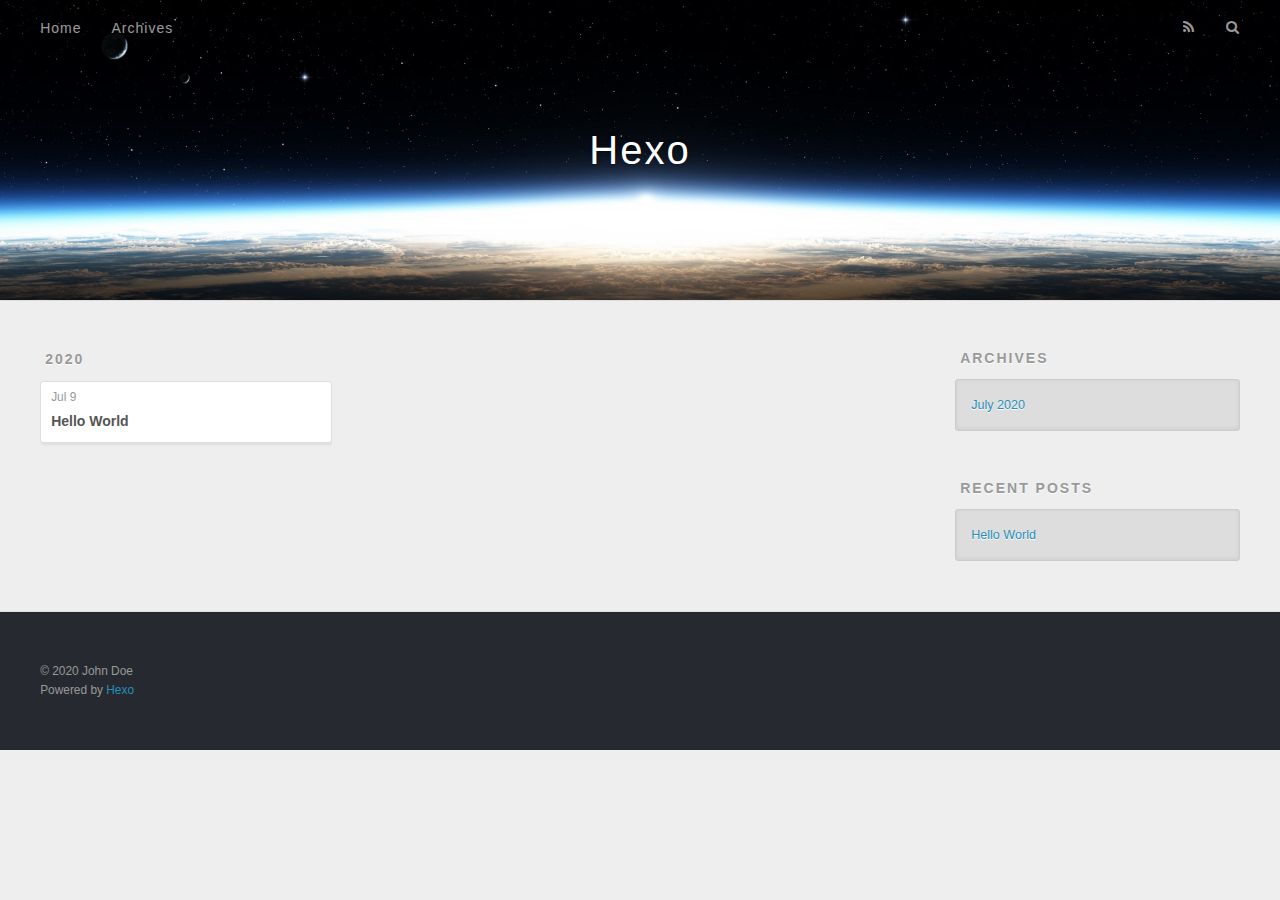
==== archives/index.html @ 703e706d "Site updated: 2020-07-09 16:55:29" ====
<!DOCTYPE html>
<html>
<head>
  <meta charset="utf-8">
  

  
  <title>Archives | Hexo</title>
  <meta name="viewport" content="width=device-width, initial-scale=1, maximum-scale=1">
  <meta property="og:type" content="website">
<meta property="og:title" content="Hexo">
<meta property="og:url" content="http://yoursite.com/archives/index.html">
<meta property="og:site_name" content="Hexo">
<meta property="og:locale" content="en_US">
<meta property="article:author" content="John Doe">
<meta name="twitter:card" content="summary">
  
    <link rel="alternate" href="/atom.xml" title="Hexo" type="application/atom+xml">
  
  
    <link rel="icon" href="/favicon.png">
  
  
    <link href="//fonts.googleapis.com/css?family=Source+Code+Pro" rel="stylesheet" type="text/css">
  
  
<link rel="stylesheet" href="/css/style.css">

<meta name="generator" content="Hexo 4.2.1"></head>

<body>
  <div id="container">
    <div id="wrap">
      <header id="header">
  <div id="banner"></div>
  <div id="header-outer" class="outer">
    <div id="header-title" class="inner">
      <h1 id="logo-wrap">
        <a href="/" id="logo">Hexo</a>
      </h1>
      
    </div>
    <div id="header-inner" class="inner">
      <nav id="main-nav">
        <a id="main-nav-toggle" class="nav-icon"></a>
        
          <a class="main-nav-link" href="/">Home</a>
        
          <a class="main-nav-link" href="/archives">Archives</a>
        
      </nav>
      <nav id="sub-nav">
        
          <a id="nav-rss-link" class="nav-icon" href="/atom.xml" title="RSS Feed"></a>
        
        <a id="nav-search-btn" class="nav-icon" title="Search"></a>
      </nav>
      <div id="search-form-wrap">
        <form action="//google.com/search" method="get" accept-charset="UTF-8" class="search-form"><input type="search" name="q" class="search-form-input" placeholder="Search"><button type="submit" class="search-form-submit">&#xF002;</button><input type="hidden" name="sitesearch" value="http://yoursite.com"></form>
      </div>
    </div>
  </div>
</header>
      <div class="outer">
        <section id="main">
  
  
    
    
      
      
      <section class="archives-wrap">
        <div class="archive-year-wrap">
          <a href="/archives/2020" class="archive-year">2020</a>
        </div>
        <div class="archives">
    
    <article class="archive-article archive-type-post">
  <div class="archive-article-inner">
    <header class="archive-article-header">
      <a href="/2020/07/09/hello-world/" class="archive-article-date">
  <time datetime="2020-07-09T08:43:34.994Z" itemprop="datePublished">Jul 9</time>
</a>
      
  
    <h1 itemprop="name">
      <a class="archive-article-title" href="/2020/07/09/hello-world/">Hello World</a>
    </h1>
  

    </header>
  </div>
</article>
  
  
    </div></section>
  


</section>
        
          <aside id="sidebar">
  
    

  
    

  
    
  
    
  <div class="widget-wrap">
    <h3 class="widget-title">Archives</h3>
    <div class="widget">
      <ul class="archive-list"><li class="archive-list-item"><a class="archive-list-link" href="/archives/2020/07/">July 2020</a></li></ul>
    </div>
  </div>


  
    
  <div class="widget-wrap">
    <h3 class="widget-title">Recent Posts</h3>
    <div class="widget">
      <ul>
        
          <li>
            <a href="/2020/07/09/hello-world/">Hello World</a>
          </li>
        
      </ul>
    </div>
  </div>

  
</aside>
        
      </div>
      <footer id="footer">
  
  <div class="outer">
    <div id="footer-info" class="inner">
      &copy; 2020 John Doe<br>
      Powered by <a href="http://hexo.io/" target="_blank">Hexo</a>
    </div>
  </div>
</footer>
    </div>
    <nav id="mobile-nav">
  
    <a href="/" class="mobile-nav-link">Home</a>
  
    <a href="/archives" class="mobile-nav-link">Archives</a>
  
</nav>
    

<script src="//ajax.googleapis.com/ajax/libs/jquery/2.0.3/jquery.min.js"></script>


  
<link rel="stylesheet" href="/fancybox/jquery.fancybox.css">

  
<script src="/fancybox/jquery.fancybox.pack.js"></script>




<script src="/js/script.js"></script>




  </div>
</body>
</html>
---- css/style.css ----
body {
  width: 100%;
}
body:before,
body:after {
  content: "";
  display: table;
}
body:after {
  clear: both;
}
html,
body,
div,
span,
applet,
object,
iframe,
h1,
h2,
h3,
h4,
h5,
h6,
p,
blockquote,
pre,
a,
abbr,
acronym,
address,
big,
cite,
code,
del,
dfn,
em,
img,
ins,
kbd,
q,
s,
samp,
small,
strike,
strong,
sub,
sup,
tt,
var,
dl,
dt,
dd,
ol,
ul,
li,
fieldset,
form,
label,
legend,
table,
caption,
tbody,
tfoot,
thead,
tr,
th,
td {
  margin: 0;
  padding: 0;
  border: 0;
  outline: 0;
  font-weight: inherit;
  font-style: inherit;
  font-family: inherit;
  font-size: 100%;
  vertical-align: baseline;
}
body {
  line-height: 1;
  color: #000;
  background: #fff;
}
ol,
ul {
  list-style: none;
}
table {
  border-collapse: separate;
  border-spacing: 0;
  vertical-align: middle;
}
caption,
th,
td {
  text-align: left;
  font-weight: normal;
  vertical-align: middle;
}
a img {
  border: none;
}
input,
button {
  margin: 0;
  padding: 0;
}
input::-moz-focus-inner,
button::-moz-focus-inner {
  border: 0;
  padding: 0;
}
@font-face {
  font-family: FontAwesome;
  font-style: normal;
  font-weight: normal;
  src: url("fonts/fontawesome-webfont.eot?v=#4.0.3");
  src: url("fonts/fontawesome-webfont.eot?#iefix&v=#4.0.3") format("embedded-opentype"), url("fonts/fontawesome-webfont.woff?v=#4.0.3") format("woff"), url("fonts/fontawesome-webfont.ttf?v=#4.0.3") format("truetype"), url("fonts/fontawesome-webfont.svg#fontawesomeregular?v=#4.0.3") format("svg");
}
html,
body,
#container {
  height: 100%;
}
body {
  background: #eee;
  font: 14px -apple-system, BlinkMacSystemFont, "Segoe UI", "Roboto", "Oxygen", "Ubuntu", "Cantarell", "Fira Sans", "Droid Sans", "Helvetica Neue", sans-serif;
  -webkit-text-size-adjust: 100%;
}
.outer {
  max-width: 1220px;
  margin: 0 auto;
  padding: 0 20px;
}
.outer:before,
.outer:after {
  content: "";
  display: table;
}
.outer:after {
  clear: both;
}
.inner {
  display: inline;
  float: left;
  width: 98.33333333333333%;
  margin: 0 0.833333333333333%;
}
.left,
.alignleft {
  float: left;
}
.right,
.alignright {
  float: right;
}
.clear {
  clear: both;
}
#container {
  position: relative;
}
.mobile-nav-on {
  overflow: hidden;
}
#wrap {
  height: 100%;
  width: 100%;
  position: absolute;
  top: 0;
  left: 0;
  -webkit-transition: 0.2s ease-out;
  -moz-transition: 0.2s ease-out;
  -ms-transition: 0.2s ease-out;
  transition: 0.2s ease-out;
  z-index: 1;
  background: #eee;
}
.mobile-nav-on #wrap {
  left: 280px;
}
@media screen and (min-width: 768px) {
  #main {
    display: inline;
    float: left;
    width: 73.33333333333333%;
    margin: 0 0.833333333333333%;
  }
}
.article-date,
.article-category-link,
.archive-year,
.widget-title {
  text-decoration: none;
  text-transform: uppercase;
  letter-spacing: 2px;
  color: #999;
  margin-bottom: 1em;
  margin-left: 5px;
  line-height: 1em;
  text-shadow: 0 1px #fff;
  font-weight: bold;
}
.article-inner,
.archive-article-inner {
  background: #fff;
  -webkit-box-shadow: 1px 2px 3px #ddd;
  box-shadow: 1px 2px 3px #ddd;
  border: 1px solid #ddd;
  border-radius: 3px;
}
.article-entry h1,
.widget h1 {
  font-size: 2em;
}
.article-entry h2,
.widget h2 {
  font-size: 1.5em;
}
.article-entry h3,
.widget h3 {
  font-size: 1.3em;
}
.article-entry h4,
.widget h4 {
  font-size: 1.2em;
}
.article-entry h5,
.widget h5 {
  font-size: 1em;
}
.article-entry h6,
.widget h6 {
  font-size: 1em;
  color: #999;
}
.article-entry hr,
.widget hr {
  border: 1px dashed #ddd;
}
.article-entry strong,
.widget strong {
  font-weight: bold;
}
.article-entry em,
.widget em,
.article-entry cite,
.widget cite {
  font-style: italic;
}
.article-entry sup,
.widget sup,
.article-entry sub,
.widget sub {
  font-size: 0.75em;
  line-height: 0;
  position: relative;
  vertical-align: baseline;
}
.article-entry sup,
.widget sup {
  top: -0.5em;
}
.article-entry sub,
.widget sub {
  bottom: -0.2em;
}
.article-entry small,
.widget small {
  font-size: 0.85em;
}
.article-entry acronym,
.widget acronym,
.article-entry abbr,
.widget abbr {
  border-bottom: 1px dotted;
}
.article-entry ul,
.widget ul,
.article-entry ol,
.widget ol,
.article-entry dl,
.widget dl {
  margin: 0 20px;
  line-height: 1.6em;
}
.article-entry ul ul,
.widget ul ul,
.article-entry ol ul,
.widget ol ul,
.article-entry ul ol,
.widget ul ol,
.article-entry ol ol,
.widget ol ol {
  margin-top: 0;
  margin-bottom: 0;
}
.article-entry ul,
.widget ul {
  list-style: disc;
}
.article-entry ol,
.widget ol {
  list-style: decimal;
}
.article-entry dt,
.widget dt {
  font-weight: bold;
}
#header {
  height: 300px;
  position: relative;
  border-bottom: 1px solid #ddd;
}
#header:before,
#header:after {
  content: "";
  position: absolute;
  left: 0;
  right: 0;
  height: 40px;
}
#header:before {
  top: 0;
  background: -webkit-linear-gradient(rgba(0,0,0,0.2), transparent);
  background: -moz-linear-gradient(rgba(0,0,0,0.2), transparent);
  background: -ms-linear-gradient(rgba(0,0,0,0.2), transparent);
  background: linear-gradient(rgba(0,0,0,0.2), transparent);
}
#header:after {
  bottom: 0;
  background: -webkit-linear-gradient(transparent, rgba(0,0,0,0.2));
  background: -moz-linear-gradient(transparent, rgba(0,0,0,0.2));
  background: -ms-linear-gradient(transparent, rgba(0,0,0,0.2));
  background: linear-gradient(transparent, rgba(0,0,0,0.2));
}
#header-outer {
  height: 100%;
  position: relative;
}
#header-inner {
  position: relative;
  overflow: hidden;
}
#banner {
  position: absolute;
  top: 0;
  left: 0;
  width: 100%;
  height: 100%;
  background: url("images/banner.jpg") center #000;
  -webkit-background-size: cover;
  -moz-background-size: cover;
  background-size: cover;
  z-index: -1;
}
#header-title {
  text-align: center;
  height: 40px;
  position: absolute;
  top: 50%;
  left: 0;
  margin-top: -20px;
}
#logo,
#subtitle {
  text-decoration: none;
  color: #fff;
  font-weight: 300;
  text-shadow: 0 1px 4px rgba(0,0,0,0.3);
}
#logo {
  font-size: 40px;
  line-height: 40px;
  letter-spacing: 2px;
}
#subtitle {
  font-size: 16px;
  line-height: 16px;
  letter-spacing: 1px;
}
#subtitle-wrap {
  margin-top: 16px;
}
#main-nav {
  float: left;
  margin-left: -15px;
}
.nav-icon,
.main-nav-link {
  float: left;
  color: #fff;
  opacity: 0.6;
  text-decoration: none;
  text-shadow: 0 1px rgba(0,0,0,0.2);
  -webkit-transition: opacity 0.2s;
  -moz-transition: opacity 0.2s;
  -ms-transition: opacity 0.2s;
  transition: opacity 0.2s;
  display: block;
  padding: 20px 15px;
}
.nav-icon:hover,
.main-nav-link:hover {
  opacity: 1;
}
.nav-icon {
  font-family: FontAwesome;
  text-align: center;
  font-size: 14px;
  width: 14px;
  height: 14px;
  padding: 20px 15px;
  position: relative;
  cursor: pointer;
}
.main-nav-link {
  font-weight: 300;
  letter-spacing: 1px;
}
@media screen and (max-width: 479px) {
  .main-nav-link {
    display: none;
  }
}
#main-nav-toggle {
  display: none;
}
#main-nav-toggle:before {
  content: "\f0c9";
}
@media screen and (max-width: 479px) {
  #main-nav-toggle {
    display: block;
  }
}
#sub-nav {
  float: right;
  margin-right: -15px;
}
#nav-rss-link:before {
  content: "\f09e";
}
#nav-search-btn:before {
  content: "\f002";
}
#search-form-wrap {
  position: absolute;
  top: 15px;
  width: 150px;
  height: 30px;
  right: -150px;
  opacity: 0;
  -webkit-transition: 0.2s ease-out;
  -moz-transition: 0.2s ease-out;
  -ms-transition: 0.2s ease-out;
  transition: 0.2s ease-out;
}
#search-form-wrap.on {
  opacity: 1;
  right: 0;
}
@media screen and (max-width: 479px) {
  #search-form-wrap {
    width: 100%;
    right: -100%;
  }
}
.search-form {
  position: absolute;
  top: 0;
  left: 0;
  right: 0;
  background: #fff;
  padding: 5px 15px;
  border-radius: 15px;
  -webkit-box-shadow: 0 0 10px rgba(0,0,0,0.3);
  box-shadow: 0 0 10px rgba(0,0,0,0.3);
}
.search-form-input {
  border: none;
  background: none;
  color: #555;
  width: 100%;
  font: 13px -apple-system, BlinkMacSystemFont, "Segoe UI", "Roboto", "Oxygen", "Ubuntu", "Cantarell", "Fira Sans", "Droid Sans", "Helvetica Neue", sans-serif;
  outline: none;
}
.search-form-input::-webkit-search-results-decoration,
.search-form-input::-webkit-search-cancel-button {
  -webkit-appearance: none;
}
.search-form-submit {
  position: absolute;
  top: 50%;
  right: 10px;
  margin-top: -7px;
  font: 13px FontAwesome;
  border: none;
  background: none;
  color: #bbb;
  cursor: pointer;
}
.search-form-submit:hover,
.search-form-submit:focus {
  color: #777;
}
.article {
  margin: 50px 0;
}
.article-inner {
  overflow: hidden;
}
.article-meta:before,
.article-meta:after {
  content: "";
  display: table;
}
.article-meta:after {
  clear: both;
}
.article-date {
  float: left;
}
.article-category {
  float: left;
  line-height: 1em;
  color: #ccc;
  text-shadow: 0 1px #fff;
  margin-left: 8px;
}
.article-category:before {
  content: "\2022";
}
.article-category-link {
  margin: 0 12px 1em;
}
.article-header {
  padding: 20px 20px 0;
}
.article-title {
  text-decoration: none;
  font-size: 2em;
  font-weight: bold;
  color: #555;
  line-height: 1.1em;
  -webkit-transition: color 0.2s;
  -moz-transition: color 0.2s;
  -ms-transition: color 0.2s;
  transition: color 0.2s;
}
a.article-title:hover {
  color: #258fb8;
}
.article-entry {
  color: #555;
  padding: 0 20px;
}
.article-entry:before,
.article-entry:after {
  content: "";
  display: table;
}
.article-entry:after {
  clear: both;
}
.article-entry p,
.article-entry table {
  line-height: 1.6em;
  margin: 1.6em 0;
}
.article-entry h1,
.article-entry h2,
.article-entry h3,
.article-entry h4,
.article-entry h5,
.article-entry h6 {
  font-weight: bold;
}
.article-entry h1,
.article-entry h2,
.article-entry h3,
.article-entry h4,
.article-entry h5,
.article-entry h6 {
  line-height: 1.1em;
  margin: 1.1em 0;
}
.article-entry a {
  color: #258fb8;
  text-decoration: none;
}
.article-entry a:hover {
  text-decoration: underline;
}
.article-entry ul,
.article-entry ol,
.article-entry dl {
  margin-top: 1.6em;
  margin-bottom: 1.6em;
}
.article-entry img,
.article-entry video {
  max-width: 100%;
  height: auto;
  display: block;
  margin: auto;
}
.article-entry iframe {
  border: none;
}
.article-entry table {
  width: 100%;
  border-collapse: collapse;
  border-spacing: 0;
}
.article-entry th {
  font-weight: bold;
  border-bottom: 3px solid #ddd;
  padding-bottom: 0.5em;
}
.article-entry td {
  border-bottom: 1px solid #ddd;
  padding: 10px 0;
}
.article-entry blockquote {
  font-family: Georgia, "Times New Roman", serif;
  font-size: 1.4em;
  margin: 1.6em 20px;
  text-align: center;
}
.article-entry blockquote footer {
  font-size: 14px;
  margin: 1.6em 0;
  font-family: -apple-system, BlinkMacSystemFont, "Segoe UI", "Roboto", "Oxygen", "Ubuntu", "Cantarell", "Fira Sans", "Droid Sans", "Helvetica Neue", sans-serif;
}
.article-entry blockquote footer cite:before {
  content: "—";
  padding: 0 0.5em;
}
.article-entry .pullquote {
  text-align: left;
  width: 45%;
  margin: 0;
}
.article-entry .pullquote.left {
  margin-left: 0.5em;
  margin-right: 1em;
}
.article-entry .pullquote.right {
  margin-right: 0.5em;
  margin-left: 1em;
}
.article-entry .caption {
  color: #999;
  display: block;
  font-size: 0.9em;
  margin-top: 0.5em;
  position: relative;
  text-align: center;
}
.article-entry .video-container {
  position: relative;
  padding-top: 56.25%;
  height: 0;
  overflow: hidden;
}
.article-entry .video-container iframe,
.article-entry .video-container object,
.article-entry .video-container embed {
  position: absolute;
  top: 0;
  left: 0;
  width: 100%;
  height: 100%;
  margin-top: 0;
}
.article-more-link a {
  display: inline-block;
  line-height: 1em;
  padding: 6px 15px;
  border-radius: 15px;
  background: #eee;
  color: #999;
  text-shadow: 0 1px #fff;
  text-decoration: none;
}
.article-more-link a:hover {
  background: #258fb8;
  color: #fff;
  text-decoration: none;
  text-shadow: 0 1px #1e7293;
}
.article-footer {
  font-size: 0.85em;
  line-height: 1.6em;
  border-top: 1px solid #ddd;
  padding-top: 1.6em;
  margin: 0 20px 20px;
}
.article-footer:before,
.article-footer:after {
  content: "";
  display: table;
}
.article-footer:after {
  clear: both;
}
.article-footer a {
  color: #999;
  text-decoration: none;
}
.article-footer a:hover {
  color: #555;
}
.article-tag-list-item {
  float: left;
  margin-right: 10px;
}
.article-tag-list-link:before {
  content: "#";
}
.article-comment-link {
  float: right;
}
.article-comment-link:before {
  content: "\f075";
  font-family: FontAwesome;
  padding-right: 8px;
}
.article-share-link {
  cursor: pointer;
  float: right;
  margin-left: 20px;
}
.article-share-link:before {
  content: "\f064";
  font-family: FontAwesome;
  padding-right: 6px;
}
#article-nav {
  position: relative;
}
#article-nav:before,
#article-nav:after {
  content: "";
  display: table;
}
#article-nav:after {
  clear: both;
}
@media screen and (min-width: 768px) {
  #article-nav {
    margin: 50px 0;
  }
  #article-nav:before {
    width: 8px;
    height: 8px;
    position: absolute;
    top: 50%;
    left: 50%;
    margin-top: -4px;
    margin-left: -4px;
    content: "";
    border-radius: 50%;
    background: #ddd;
    -webkit-box-shadow: 0 1px 2px #fff;
    box-shadow: 0 1px 2px #fff;
  }
}
.article-nav-link-wrap {
  text-decoration: none;
  text-shadow: 0 1px #fff;
  color: #999;
  -webkit-box-sizing: border-box;
  -moz-box-sizing: border-box;
  box-sizing: border-box;
  margin-top: 50px;
  text-align: center;
  display: block;
}
.article-nav-link-wrap:hover {
  color: #555;
}
@media screen and (min-width: 768px) {
  .article-nav-link-wrap {
    width: 50%;
    margin-top: 0;
  }
}
@media screen and (min-width: 768px) {
  #article-nav-newer {
    float: left;
    text-align: right;
    padding-right: 20px;
  }
}
@media screen and (min-width: 768px) {
  #article-nav-older {
    float: right;
    text-align: left;
    padding-left: 20px;
  }
}
.article-nav-caption {
  text-transform: uppercase;
  letter-spacing: 2px;
  color: #ddd;
  line-height: 1em;
  font-weight: bold;
}
#article-nav-newer .article-nav-caption {
  margin-right: -2px;
}
.article-nav-title {
  font-size: 0.85em;
  line-height: 1.6em;
  margin-top: 0.5em;
}
.article-share-box {
  position: absolute;
  display: none;
  background: #fff;
  -webkit-box-shadow: 1px 2px 10px rgba(0,0,0,0.2);
  box-shadow: 1px 2px 10px rgba(0,0,0,0.2);
  border-radius: 3px;
  margin-left: -145px;
  overflow: hidden;
  z-index: 1;
}
.article-share-box.on {
  display: block;
}
.article-share-input {
  width: 100%;
  background: none;
  -webkit-box-sizing: border-box;
  -moz-box-sizing: border-box;
  box-sizing: border-box;
  font: 14px -apple-system, BlinkMacSystemFont, "Segoe UI", "Roboto", "Oxygen", "Ubuntu", "Cantarell", "Fira Sans", "Droid Sans", "Helvetica Neue", sans-serif;
  padding: 0 15px;
  color: #555;
  outline: none;
  border: 1px solid #ddd;
  border-radius: 3px 3px 0 0;
  height: 36px;
  line-height: 36px;
}
.article-share-links {
  background: #eee;
}
.article-share-links:before,
.article-share-links:after {
  content: "";
  display: table;
}
.article-share-links:after {
  clear: both;
}
.article-share-twitter,
.article-share-facebook,
.article-share-pinterest,
.article-share-google {
  width: 50px;
  height: 36px;
  display: block;
  float: left;
  position: relative;
  color: #999;
  text-shadow: 0 1px #fff;
}
.article-share-twitter:before,
.article-share-facebook:before,
.article-share-pinterest:before,
.article-share-google:before {
  font-size: 20px;
  font-family: FontAwesome;
  width: 20px;
  height: 20px;
  position: absolute;
  top: 50%;
  left: 50%;
  margin-top: -10px;
  margin-left: -10px;
  text-align: center;
}
.article-share-twitter:hover,
.article-share-facebook:hover,
.article-share-pinterest:hover,
.article-share-google:hover {
  color: #fff;
}
.article-share-twitter:before {
  content: "\f099";
}
.article-share-twitter:hover {
  background: #00aced;
  text-shadow: 0 1px #008abe;
}
.article-share-facebook:before {
  content: "\f09a";
}
.article-share-facebook:hover {
  background: #3b5998;
  text-shadow: 0 1px #2f477a;
}
.article-share-pinterest:before {
  content: "\f0d2";
}
.article-share-pinterest:hover {
  background: #cb2027;
  text-shadow: 0 1px #a21a1f;
}
.article-share-google:before {
  content: "\f0d5";
}
.article-share-google:hover {
  background: #dd4b39;
  text-shadow: 0 1px #be3221;
}
.article-gallery {
  background: #000;
  position: relative;
}
.article-gallery-photos {
  position: relative;
  overflow: hidden;
}
.article-gallery-img {
  display: none;
  max-width: 100%;
}
.article-gallery-img:first-child {
  display: block;
}
.article-gallery-img.loaded {
  position: absolute;
  display: block;
}
.article-gallery-img img {
  display: block;
  max-width: 100%;
  margin: 0 auto;
}
#comments {
  background: #fff;
  -webkit-box-shadow: 1px 2px 3px #ddd;
  box-shadow: 1px 2px 3px #ddd;
  padding: 20px;
  border: 1px solid #ddd;
  border-radius: 3px;
  margin: 50px 0;
}
#comments a {
  color: #258fb8;
}
.archives-wrap {
  margin: 50px 0;
}
.archives:before,
.archives:after {
  content: "";
  display: table;
}
.archives:after {
  clear: both;
}
.archive-year-wrap {
  margin-bottom: 1em;
}
.archives {
  -webkit-column-gap: 10px;
  -moz-column-gap: 10px;
  column-gap: 10px;
}
@media screen and (min-width: 480px) and (max-width: 767px) {
  .archives {
    -webkit-column-count: 2;
    -moz-column-count: 2;
    column-count: 2;
  }
}
@media screen and (min-width: 768px) {
  .archives {
    -webkit-column-count: 3;
    -moz-column-count: 3;
    column-count: 3;
  }
}
.archive-article {
  -webkit-column-break-inside: avoid;
  page-break-inside: avoid;
  overflow: hidden;
  break-inside: avoid-column;
}
.archive-article-inner {
  padding: 10px;
  margin-bottom: 15px;
}
.archive-article-title {
  text-decoration: none;
  font-weight: bold;
  color: #555;
  -webkit-transition: color 0.2s;
  -moz-transition: color 0.2s;
  -ms-transition: color 0.2s;
  transition: color 0.2s;
  line-height: 1.6em;
}
.archive-article-title:hover {
  color: #258fb8;
}
.archive-article-footer {
  margin-top: 1em;
}
.archive-article-date {
  color: #999;
  text-decoration: none;
  font-size: 0.85em;
  line-height: 1em;
  margin-bottom: 0.5em;
  display: block;
}
#page-nav {
  margin: 50px auto;
  background: #fff;
  -webkit-box-shadow: 1px 2px 3px #ddd;
  box-shadow: 1px 2px 3px #ddd;
  border: 1px solid #ddd;
  border-radius: 3px;
  text-align: center;
  color: #999;
  overflow: hidden;
}
#page-nav:before,
#page-nav:after {
  content: "";
  display: table;
}
#page-nav:after {
  clear: both;
}
#page-nav a,
#page-nav span {
  padding: 10px 20px;
  line-height: 1;
  height: 2ex;
}
#page-nav a {
  color: #999;
  text-decoration: none;
}
#page-nav a:hover {
  background: #999;
  color: #fff;
}
#page-nav .prev {
  float: left;
}
#page-nav .next {
  float: right;
}
#page-nav .page-number {
  display: inline-block;
}
@media screen and (max-width: 479px) {
  #page-nav .page-number {
    display: none;
  }
}
#page-nav .current {
  color: #555;
  font-weight: bold;
}
#page-nav .space {
  color: #ddd;
}
#footer {
  background: #262a30;
  padding: 50px 0;
  border-top: 1px solid #ddd;
  color: #999;
}
#footer a {
  color: #258fb8;
  text-decoration: none;
}
#footer a:hover {
  text-decoration: underline;
}
#footer-info {
  line-height: 1.6em;
  font-size: 0.85em;
}
.article-entry pre,
.article-entry .highlight {
  background: #2d2d2d;
  margin: 0 -20px;
  padding: 15px 20px;
  border-style: solid;
  border-color: #ddd;
  border-width: 1px 0;
  overflow: auto;
  color: #ccc;
  line-height: 22.400000000000002px;
}
.article-entry .highlight .gutter pre,
.article-entry .gist .gist-file .gist-data .line-numbers {
  color: #666;
  font-size: 0.85em;
}
.article-entry pre,
.article-entry code {
  font-family: "Source Code Pro", Consolas, Monaco, Menlo, Consolas, monospace;
}
.article-entry code {
  background: #eee;
  text-shadow: 0 1px #fff;
  padding: 0 0.3em;
}
.article-entry pre code {
  background: none;
  text-shadow: none;
  padding: 0;
}
.article-entry .highlight pre {
  border: none;
  margin: 0;
  padding: 0;
}
.article-entry .highlight table {
  margin: 0;
  width: auto;
}
.article-entry .highlight td {
  border: none;
  padding: 0;
}
.article-entry .highlight figcaption {
  font-size: 0.85em;
  color: #999;
  line-height: 1em;
  margin-bottom: 1em;
}
.article-entry .highlight figcaption:before,
.article-entry .highlight figcaption:after {
  content: "";
  display: table;
}
.article-entry .highlight figcaption:after {
  clear: both;
}
.article-entry .highlight figcaption a {
  float: right;
}
.article-entry .highlight .gutter pre {
  text-align: right;
  padding-right: 20px;
}
.article-entry .highlight .line {
  height: 22.400000000000002px;
}
.article-entry .highlight .line.marked {
  background: #515151;
}
.article-entry .gist {
  margin: 0 -20px;
  border-style: solid;
  border-color: #ddd;
  border-width: 1px 0;
  background: #2d2d2d;
  padding: 15px 20px 15px 0;
}
.article-entry .gist .gist-file {
  border: none;
  font-family: "Source Code Pro", Consolas, Monaco, Menlo, Consolas, monospace;
  margin: 0;
}
.article-entry .gist .gist-file .gist-data {
  background: none;
  border: none;
}
.article-entry .gist .gist-file .gist-data .line-numbers {
  background: none;
  border: none;
  padding: 0 20px 0 0;
}
.article-entry .gist .gist-file .gist-data .line-data {
  padding: 0 !important;
}
.article-entry .gist .gist-file .highlight {
  margin: 0;
  padding: 0;
  border: none;
}
.article-entry .gist .gist-file .gist-meta {
  background: #2d2d2d;
  color: #999;
  font: 0.85em -apple-system, BlinkMacSystemFont, "Segoe UI", "Roboto", "Oxygen", "Ubuntu", "Cantarell", "Fira Sans", "Droid Sans", "Helvetica Neue", sans-serif;
  text-shadow: 0 0;
  padding: 0;
  margin-top: 1em;
  margin-left: 20px;
}
.article-entry .gist .gist-file .gist-meta a {
  color: #258fb8;
  font-weight: normal;
}
.article-entry .gist .gist-file .gist-meta a:hover {
  text-decoration: underline;
}
pre .comment,
pre .title {
  color: #999;
}
pre .variable,
pre .attribute,
pre .tag,
pre .regexp,
pre .ruby .constant,
pre .xml .tag .title,
pre .xml .pi,
pre .xml .doctype,
pre .html .doctype,
pre .css .id,
pre .css .class,
pre .css .pseudo {
  color: #f2777a;
}
pre .number,
pre .preprocessor,
pre .built_in,
pre .literal,
pre .params,
pre .constant {
  color: #f99157;
}
pre .class,
pre .ruby .class .title,
pre .css .rules .attribute {
  color: #9c9;
}
pre .string,
pre .value,
pre .inheritance,
pre .header,
pre .ruby .symbol,
pre .xml .cdata {
  color: #9c9;
}
pre .css .hexcolor {
  color: #6cc;
}
pre .function,
pre .python .decorator,
pre .python .title,
pre .ruby .function .title,
pre .ruby .title .keyword,
pre .perl .sub,
pre .javascript .title,
pre .coffeescript .title {
  color: #69c;
}
pre .keyword,
pre .javascript .function {
  color: #c9c;
}
@media screen and (max-width: 479px) {
  #mobile-nav {
    position: absolute;
    top: 0;
    left: 0;
    width: 280px;
    height: 100%;
    background: #191919;
    border-right: 1px solid #fff;
  }
}
@media screen and (max-width: 479px) {
  .mobile-nav-link {
    display: block;
    color: #999;
    text-decoration: none;
    padding: 15px 20px;
    font-weight: bold;
  }
  .mobile-nav-link:hover {
    color: #fff;
  }
}
@media screen and (min-width: 768px) {
  #sidebar {
    display: inline;
    float: left;
    width: 23.333333333333332%;
    margin: 0 0.833333333333333%;
  }
}
.widget-wrap {
  margin: 50px 0;
}
.widget {
  color: #777;
  text-shadow: 0 1px #fff;
  background: #ddd;
  -webkit-box-shadow: 0 -1px 4px #ccc inset;
  box-shadow: 0 -1px 4px #ccc inset;
  border: 1px solid #ccc;
  padding: 15px;
  border-radius: 3px;
}
.widget a {
  color: #258fb8;
  text-decoration: none;
}
.widget a:hover {
  text-decoration: underline;
}
.widget ul ul,
.widget ol ul,
.widget dl ul,
.widget ul ol,
.widget ol ol,
.widget dl ol,
.widget ul dl,
.widget ol dl,
.widget dl dl {
  margin-left: 15px;
  list-style: disc;
}
.widget {
  line-height: 1.6em;
  word-wrap: break-word;
  font-size: 0.9em;
}
.widget ul,
.widget ol {
  list-style: none;
  margin: 0;
}
.widget ul ul,
.widget ol ul,
.widget ul ol,
.widget ol ol {
  margin: 0 20px;
}
.widget ul ul,
.widget ol ul {
  list-style: disc;
}
.widget ul ol,
.widget ol ol {
  list-style: decimal;
}
.category-list-count,
.tag-list-count,
.archive-list-count {
  padding-left: 5px;
  color: #999;
  font-size: 0.85em;
}
.category-list-count:before,
.tag-list-count:before,
.archive-list-count:before {
  content: "(";
}
.category-list-count:after,
.tag-list-count:after,
.archive-list-count:after {
  content: ")";
}
.tagcloud a {
  margin-right: 5px;
  display: inline-block;
}
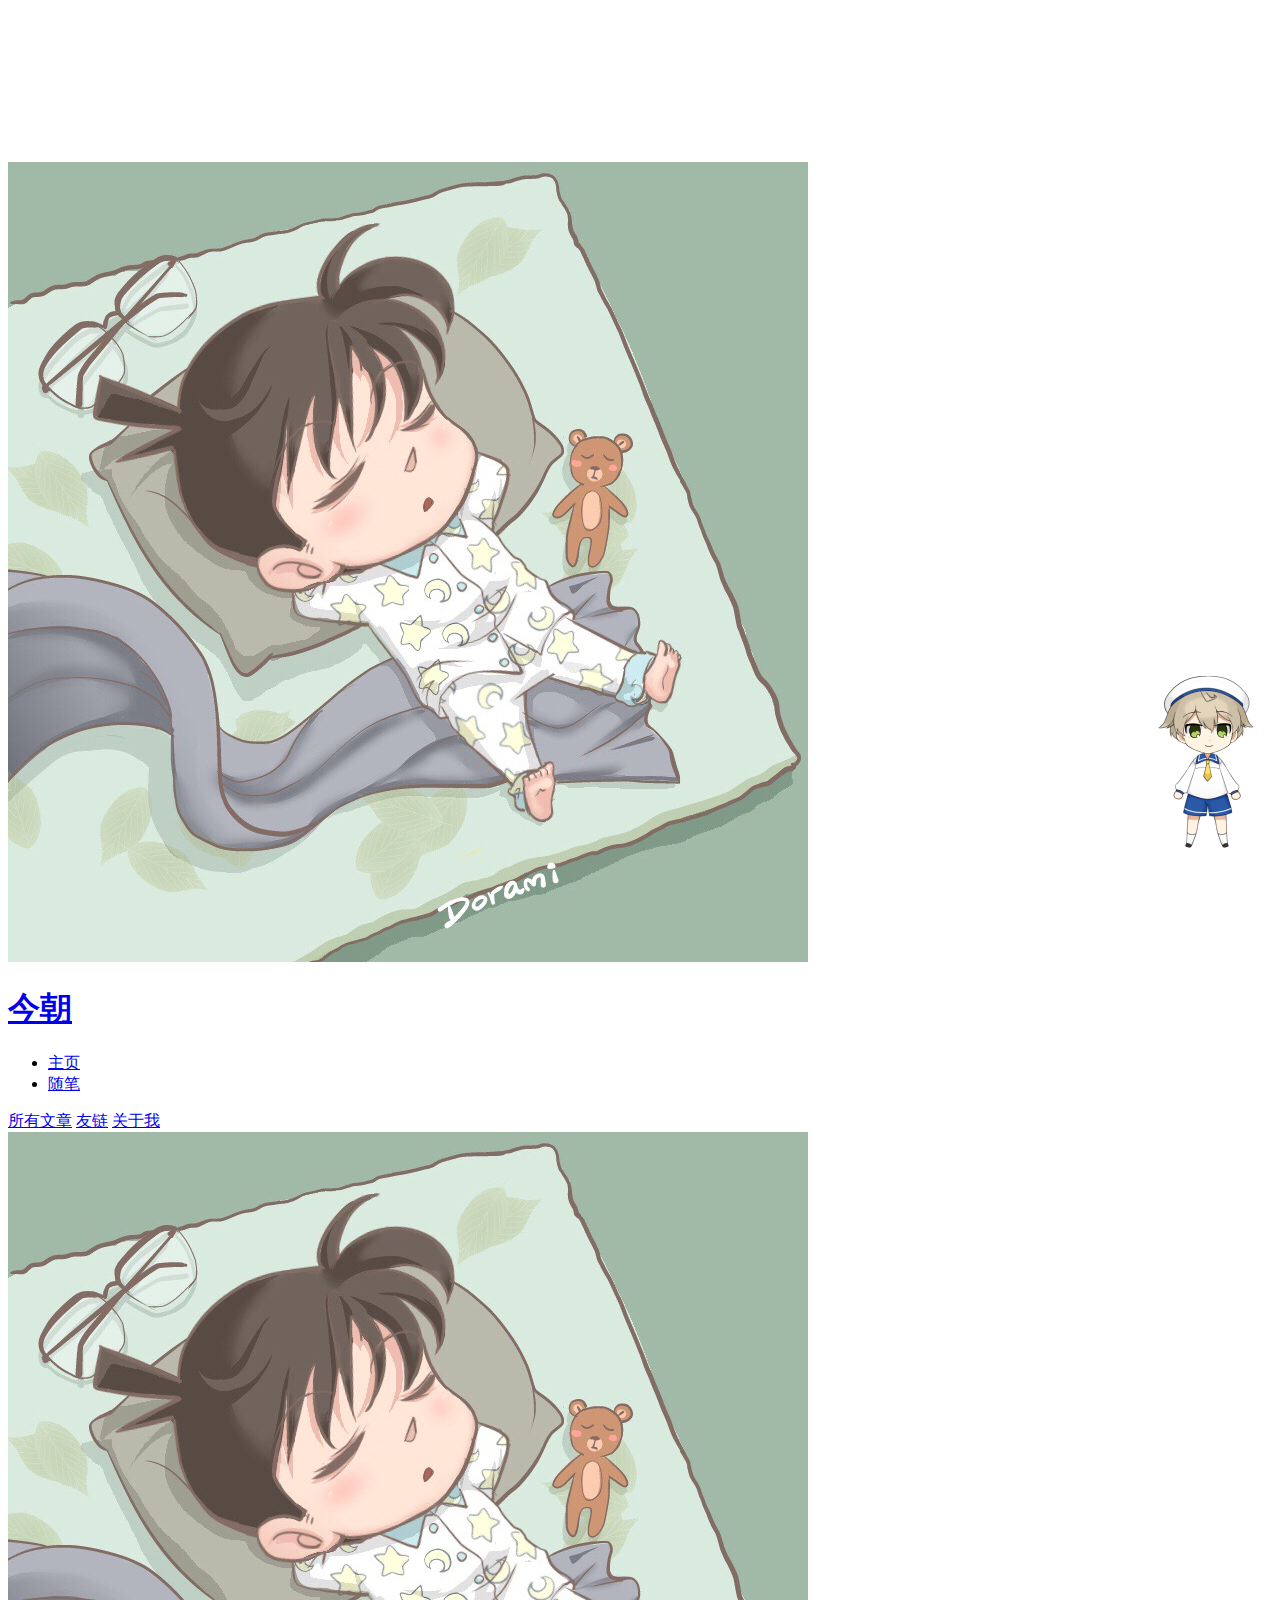
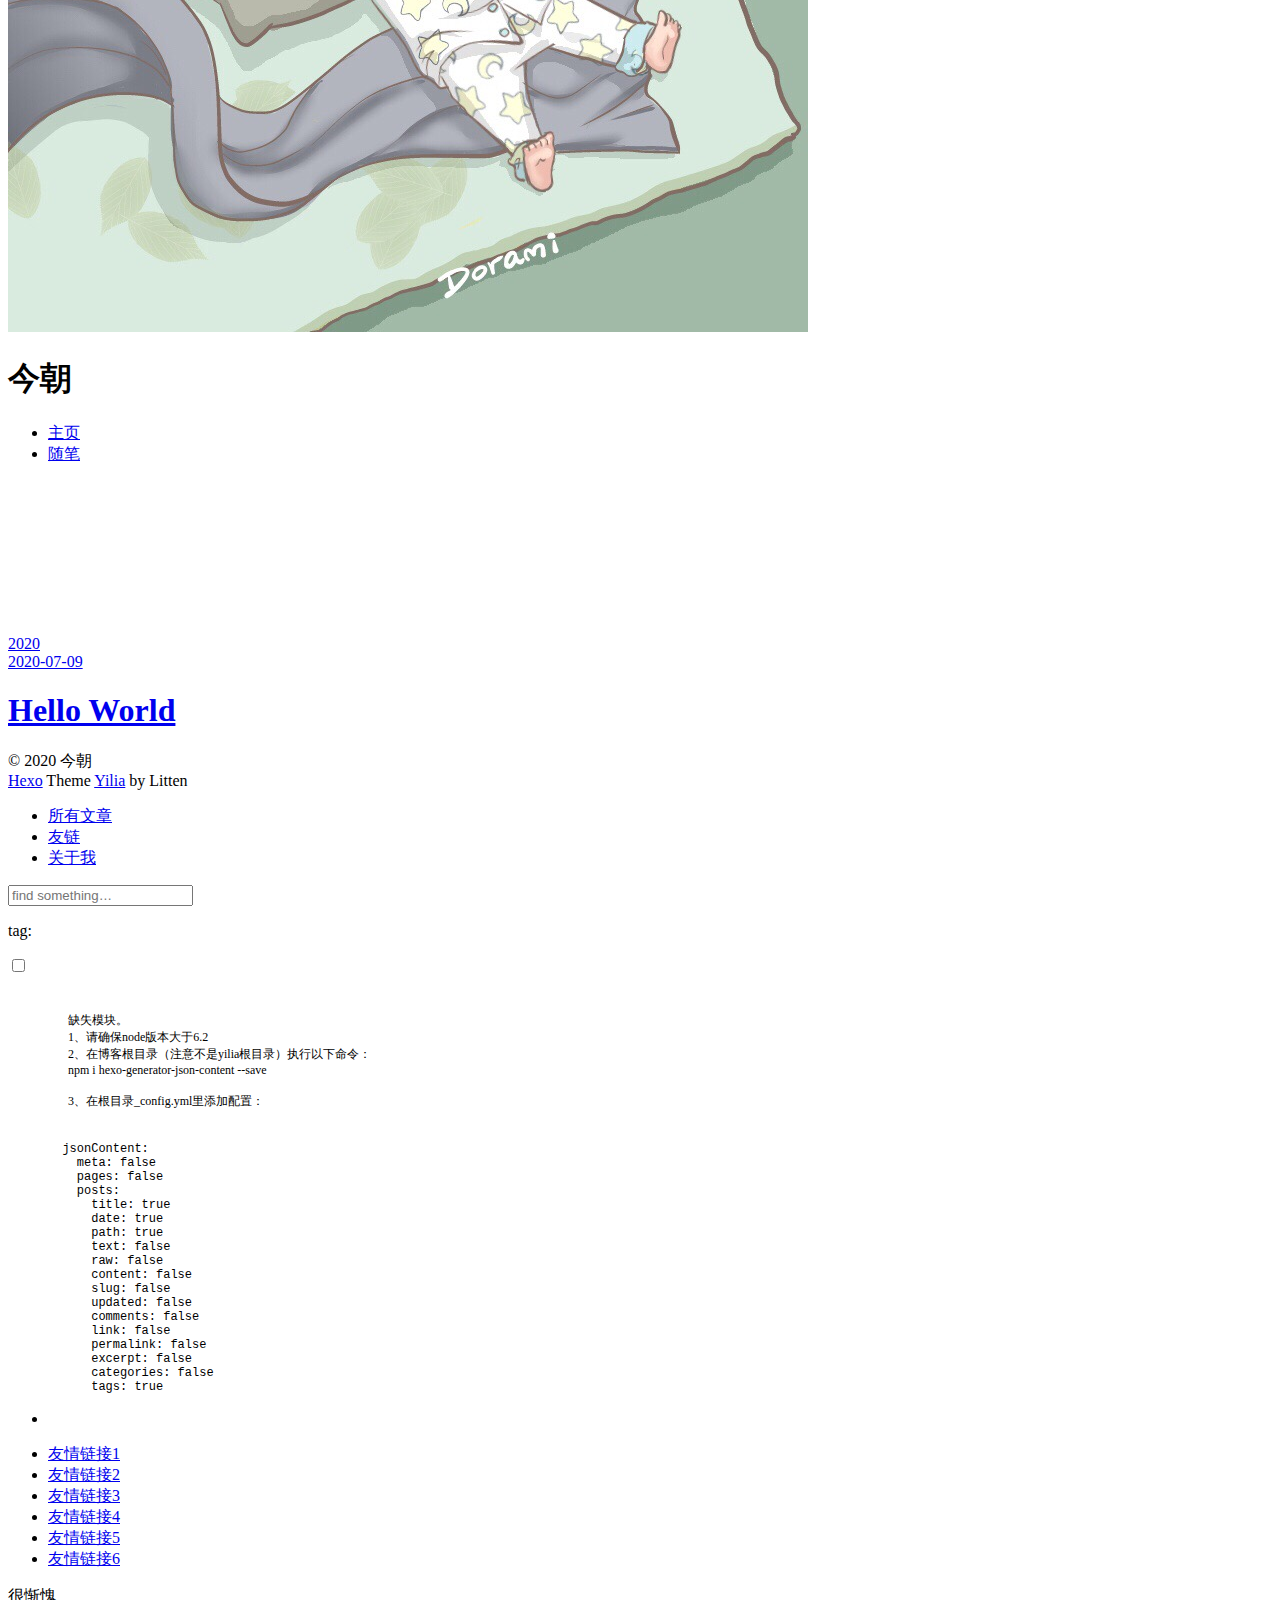
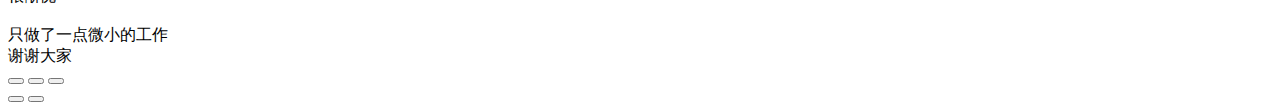
==== commit cb03ddad: "Site updated: 2020-07-09 19:06:40" ====
--- a/archives/index.html
+++ b/archives/index.html
@@ -3,66 +3,149 @@
 <head>
   <meta charset="utf-8">
   
-
-  
-  <title>Archives | Hexo</title>
+  <meta name="renderer" content="webkit">
+  <meta http-equiv="X-UA-Compatible" content="IE=edge" >
+  <link rel="dns-prefetch" href="http://yoursite.com">
+  <title>Archives | 今朝Blog</title>
   <meta name="viewport" content="width=device-width, initial-scale=1, maximum-scale=1">
   <meta property="og:type" content="website">
-<meta property="og:title" content="Hexo">
+<meta property="og:title" content="今朝Blog">
 <meta property="og:url" content="http://yoursite.com/archives/index.html">
-<meta property="og:site_name" content="Hexo">
-<meta property="og:locale" content="en_US">
-<meta property="article:author" content="John Doe">
+<meta property="og:site_name" content="今朝Blog">
+<meta property="article:author" content="今朝">
 <meta name="twitter:card" content="summary">
   
-    <link rel="alternate" href="/atom.xml" title="Hexo" type="application/atom+xml">
-  
-  
-    <link rel="icon" href="/favicon.png">
-  
-  
-    <link href="//fonts.googleapis.com/css?family=Source+Code+Pro" rel="stylesheet" type="text/css">
-  
-  
-<link rel="stylesheet" href="/css/style.css">
+    <link rel="alternative" href="/atom.xml" title="今朝Blog" type="application/atom+xml">
+  
+  
+    <link rel="icon" href="/assets/favicon.jfif">
+  
+  <link rel="stylesheet" type="text/css" href="/./main.0cf68a.css">
+  <style type="text/css">
+  
+    #container.show {
+      background: linear-gradient(200deg,#a0cfe4,#e8c37e);
+    }
+  </style>
+  
+
+  
 
 <meta name="generator" content="Hexo 4.2.1"></head>
 
 <body>
-  <div id="container">
-    <div id="wrap">
-      <header id="header">
-  <div id="banner"></div>
-  <div id="header-outer" class="outer">
-    <div id="header-title" class="inner">
-      <h1 id="logo-wrap">
-        <a href="/" id="logo">Hexo</a>
-      </h1>
-      
+  <div id="container" q-class="show:isCtnShow">
+    <canvas id="anm-canvas" class="anm-canvas"></canvas>
+    <div class="left-col" q-class="show:isShow">
+      
+<div class="overlay" style="background: #4d4d4d"></div>
+<div class="intrude-less">
+	<header id="header" class="inner">
+		<a href="/" class="profilepic">
+			<img src="/assets/me.jpeg" class="js-avatar">
+		</a>
+		<hgroup>
+		  <h1 class="header-author"><a href="/">今朝</a></h1>
+		</hgroup>
+		
+
+		<nav class="header-menu">
+			<ul>
+			
+				<li><a href="/">主页</a></li>
+	        
+				<li><a href="/tags/%E9%9A%8F%E7%AC%94/">随笔</a></li>
+	        
+			</ul>
+		</nav>
+		<nav class="header-smart-menu">
+    		
+    			
+    			<a q-on="click: openSlider(e, 'innerArchive')" href="javascript:void(0)">所有文章</a>
+    			
+            
+    			
+    			<a q-on="click: openSlider(e, 'friends')" href="javascript:void(0)">友链</a>
+    			
+            
+    			
+    			<a q-on="click: openSlider(e, 'aboutme')" href="javascript:void(0)">关于我</a>
+    			
+            
+		</nav>
+		<nav class="header-nav">
+			<div class="social">
+				
+					<a class="qq" target="_blank" href="/assets/qq.png" title="qq"><i class="icon-qq"></i></a>
+		        
+					<a class="weixin" target="_blank" href="/assets/weixin.png" title="weixin"><i class="icon-weixin"></i></a>
+		        
+					<a class="mail" target="_blank" href="mailto:923306813@qq.com" title="mail"><i class="icon-mail"></i></a>
+		        
+			</div>
+		</nav>
+	</header>		
+</div>
+
     </div>
-    <div id="header-inner" class="inner">
-      <nav id="main-nav">
-        <a id="main-nav-toggle" class="nav-icon"></a>
-        
-          <a class="main-nav-link" href="/">Home</a>
-        
-          <a class="main-nav-link" href="/archives">Archives</a>
-        
-      </nav>
-      <nav id="sub-nav">
-        
-          <a id="nav-rss-link" class="nav-icon" href="/atom.xml" title="RSS Feed"></a>
-        
-        <a id="nav-search-btn" class="nav-icon" title="Search"></a>
-      </nav>
-      <div id="search-form-wrap">
-        <form action="//google.com/search" method="get" accept-charset="UTF-8" class="search-form"><input type="search" name="q" class="search-form-input" placeholder="Search"><button type="submit" class="search-form-submit">&#xF002;</button><input type="hidden" name="sitesearch" value="http://yoursite.com"></form>
-      </div>
-    </div>
-  </div>
-</header>
-      <div class="outer">
-        <section id="main">
+    <div class="mid-col" q-class="show:isShow,hide:isShow|isFalse">
+      
+<nav id="mobile-nav">
+  	<div class="overlay js-overlay" style="background: #4d4d4d"></div>
+	<div class="btnctn js-mobile-btnctn">
+  		<div class="slider-trigger list" q-on="click: openSlider(e)"><i class="icon icon-sort"></i></div>
+	</div>
+	<div class="intrude-less">
+		<header id="header" class="inner">
+			<div class="profilepic">
+				<img src="/assets/me.jpeg" class="js-avatar">
+			</div>
+			<hgroup>
+			  <h1 class="header-author js-header-author">今朝</h1>
+			</hgroup>
+			
+			
+			
+				
+			
+				
+			
+			
+			
+			<nav class="header-nav">
+				<div class="social">
+					
+						<a class="qq" target="_blank" href="/assets/qq.png" title="qq"><i class="icon-qq"></i></a>
+			        
+						<a class="weixin" target="_blank" href="/assets/weixin.png" title="weixin"><i class="icon-weixin"></i></a>
+			        
+						<a class="mail" target="_blank" href="mailto:923306813@qq.com" title="mail"><i class="icon-mail"></i></a>
+			        
+				</div>
+			</nav>
+
+			<nav class="header-menu js-header-menu">
+				<ul style="width: 50%">
+				
+				
+					<li style="width: 50%"><a href="/">主页</a></li>
+		        
+					<li style="width: 50%"><a href="/tags/%E9%9A%8F%E7%AC%94/">随笔</a></li>
+		        
+				</ul>
+			</nav>
+		</header>				
+	</div>
+	<div class="mobile-mask" style="display:none" q-show="isShow"></div>
+</nav>
+
+      <div id="wrapper" class="body-wrap">
+        <div class="menu-l">
+          <div class="canvas-wrap">
+            <canvas data-colors="#eaeaea" data-sectionHeight="100" data-contentId="js-content" id="myCanvas1" class="anm-canvas"></canvas>
+          </div>
+          <div id="js-content" class="content-ll">
+            
   
   
     
@@ -78,16 +161,24 @@
     <article class="archive-article archive-type-post">
   <div class="archive-article-inner">
     <header class="archive-article-header">
-      <a href="/2020/07/09/hello-world/" class="archive-article-date">
-  <time datetime="2020-07-09T08:43:34.994Z" itemprop="datePublished">Jul 9</time>
+      	<div class="article-meta">
+	      	<a href="/2020/07/09/hello-world/" class="archive-article-date">
+  	<time datetime="2020-07-09T08:43:34.994Z" itemprop="datePublished"><i class="icon-calendar icon"></i>2020-07-09</time>
 </a>
-      
+        </div>
+    	 
   
     <h1 itemprop="name">
       <a class="archive-article-title" href="/2020/07/09/hello-world/">Hello World</a>
     </h1>
   
 
+        <div class="article-info info-on-right">
+          
+          
+
+        </div>
+        <div class="clearfix"></div>
     </header>
   </div>
 </article>
@@ -96,83 +187,256 @@
     </div></section>
   
 
-
-</section>
-        
-          <aside id="sidebar">
-  
-    
-
-  
-    
-
-  
-    
-  
-    
-  <div class="widget-wrap">
-    <h3 class="widget-title">Archives</h3>
-    <div class="widget">
-      <ul class="archive-list"><li class="archive-list-item"><a class="archive-list-link" href="/archives/2020/07/">July 2020</a></li></ul>
-    </div>
-  </div>
-
-
-  
-    
-  <div class="widget-wrap">
-    <h3 class="widget-title">Recent Posts</h3>
-    <div class="widget">
-      <ul>
-        
-          <li>
-            <a href="/2020/07/09/hello-world/">Hello World</a>
-          </li>
-        
-      </ul>
-    </div>
-  </div>
-
-  
-</aside>
-        
+    
+
+
+          </div>
+        </div>
       </div>
       <footer id="footer">
-  
   <div class="outer">
-    <div id="footer-info" class="inner">
-      &copy; 2020 John Doe<br>
-      Powered by <a href="http://hexo.io/" target="_blank">Hexo</a>
+    <div id="footer-info">
+    	<div class="footer-left">
+    		&copy; 2020 今朝
+    	</div>
+      	<div class="footer-right">
+      		<a href="http://hexo.io/" target="_blank">Hexo</a>  Theme <a href="https://github.com/litten/hexo-theme-yilia" target="_blank">Yilia</a> by Litten
+      	</div>
     </div>
   </div>
 </footer>
+
+<!--页面点击小红心-->
+<script type="text/javascript" src="/love.js"></script>
+
     </div>
-    <nav id="mobile-nav">
-  
-    <a href="/" class="mobile-nav-link">Home</a>
-  
-    <a href="/archives" class="mobile-nav-link">Archives</a>
-  
-</nav>
-    
-
-<script src="//ajax.googleapis.com/ajax/libs/jquery/2.0.3/jquery.min.js"></script>
-
-
-  
-<link rel="stylesheet" href="/fancybox/jquery.fancybox.css">
-
-  
-<script src="/fancybox/jquery.fancybox.pack.js"></script>
-
-
-
-
-<script src="/js/script.js"></script>
-
-
-
-
+    <script>
+	var yiliaConfig = {
+		mathjax: false,
+		isHome: false,
+		isPost: false,
+		isArchive: true,
+		isTag: false,
+		isCategory: false,
+		open_in_new: false,
+		toc_hide_index: true,
+		root: "/",
+		innerArchive: true,
+		showTags: false
+	}
+</script>
+
+<script>!function(t){function n(e){if(r[e])return r[e].exports;var i=r[e]={exports:{},id:e,loaded:!1};return t[e].call(i.exports,i,i.exports,n),i.loaded=!0,i.exports}var r={};n.m=t,n.c=r,n.p="./",n(0)}([function(t,n,r){r(195),t.exports=r(191)},function(t,n,r){var e=r(3),i=r(52),o=r(27),u=r(28),c=r(53),f="prototype",a=function(t,n,r){var s,l,h,v,p=t&a.F,d=t&a.G,y=t&a.S,g=t&a.P,b=t&a.B,m=d?e:y?e[n]||(e[n]={}):(e[n]||{})[f],x=d?i:i[n]||(i[n]={}),w=x[f]||(x[f]={});d&&(r=n);for(s in r)l=!p&&m&&void 0!==m[s],h=(l?m:r)[s],v=b&&l?c(h,e):g&&"function"==typeof h?c(Function.call,h):h,m&&u(m,s,h,t&a.U),x[s]!=h&&o(x,s,v),g&&w[s]!=h&&(w[s]=h)};e.core=i,a.F=1,a.G=2,a.S=4,a.P=8,a.B=16,a.W=32,a.U=64,a.R=128,t.exports=a},function(t,n,r){var e=r(6);t.exports=function(t){if(!e(t))throw TypeError(t+" is not an object!");return t}},function(t,n){var r=t.exports="undefined"!=typeof window&&window.Math==Math?window:"undefined"!=typeof self&&self.Math==Math?self:Function("return this")();"number"==typeof __g&&(__g=r)},function(t,n){t.exports=function(t){try{return!!t()}catch(t){return!0}}},function(t,n){var r=t.exports="undefined"!=typeof window&&window.Math==Math?window:"undefined"!=typeof self&&self.Math==Math?self:Function("return this")();"number"==typeof __g&&(__g=r)},function(t,n){t.exports=function(t){return"object"==typeof t?null!==t:"function"==typeof t}},function(t,n,r){var e=r(126)("wks"),i=r(76),o=r(3).Symbol,u="function"==typeof o;(t.exports=function(t){return e[t]||(e[t]=u&&o[t]||(u?o:i)("Symbol."+t))}).store=e},function(t,n){var r={}.hasOwnProperty;t.exports=function(t,n){return r.call(t,n)}},function(t,n,r){var e=r(94),i=r(33);t.exports=function(t){return e(i(t))}},function(t,n,r){t.exports=!r(4)(function(){return 7!=Object.defineProperty({},"a",{get:function(){return 7}}).a})},function(t,n,r){var e=r(2),i=r(167),o=r(50),u=Object.defineProperty;n.f=r(10)?Object.defineProperty:function(t,n,r){if(e(t),n=o(n,!0),e(r),i)try{return u(t,n,r)}catch(t){}if("get"in r||"set"in r)throw TypeError("Accessors not supported!");return"value"in r&&(t[n]=r.value),t}},function(t,n,r){t.exports=!r(18)(function(){return 7!=Object.defineProperty({},"a",{get:function(){return 7}}).a})},function(t,n,r){var e=r(14),i=r(22);t.exports=r(12)?function(t,n,r){return e.f(t,n,i(1,r))}:function(t,n,r){return t[n]=r,t}},function(t,n,r){var e=r(20),i=r(58),o=r(42),u=Object.defineProperty;n.f=r(12)?Object.defineProperty:function(t,n,r){if(e(t),n=o(n,!0),e(r),i)try{return u(t,n,r)}catch(t){}if("get"in r||"set"in r)throw TypeError("Accessors not supported!");return"value"in r&&(t[n]=r.value),t}},function(t,n,r){var e=r(40)("wks"),i=r(23),o=r(5).Symbol,u="function"==typeof o;(t.exports=function(t){return e[t]||(e[t]=u&&o[t]||(u?o:i)("Symbol."+t))}).store=e},function(t,n,r){var e=r(67),i=Math.min;t.exports=function(t){return t>0?i(e(t),9007199254740991):0}},function(t,n,r){var e=r(46);t.exports=function(t){return Object(e(t))}},function(t,n){t.exports=function(t){try{return!!t()}catch(t){return!0}}},function(t,n,r){var e=r(63),i=r(34);t.exports=Object.keys||function(t){return e(t,i)}},function(t,n,r){var e=r(21);t.exports=function(t){if(!e(t))throw TypeError(t+" is not an object!");return t}},function(t,n){t.exports=function(t){return"object"==typeof t?null!==t:"function"==typeof t}},function(t,n){t.exports=function(t,n){return{enumerable:!(1&t),configurable:!(2&t),writable:!(4&t),value:n}}},function(t,n){var r=0,e=Math.random();t.exports=function(t){return"Symbol(".concat(void 0===t?"":t,")_",(++r+e).toString(36))}},function(t,n){var r={}.hasOwnProperty;t.exports=function(t,n){return r.call(t,n)}},function(t,n){var r=t.exports={version:"2.4.0"};"number"==typeof __e&&(__e=r)},function(t,n){t.exports=function(t){if("function"!=typeof t)throw TypeError(t+" is not a function!");return t}},function(t,n,r){var e=r(11),i=r(66);t.exports=r(10)?function(t,n,r){return e.f(t,n,i(1,r))}:function(t,n,r){return t[n]=r,t}},function(t,n,r){var e=r(3),i=r(27),o=r(24),u=r(76)("src"),c="toString",f=Function[c],a=(""+f).split(c);r(52).inspectSource=function(t){return f.call(t)},(t.exports=function(t,n,r,c){var f="function"==typeof r;f&&(o(r,"name")||i(r,"name",n)),t[n]!==r&&(f&&(o(r,u)||i(r,u,t[n]?""+t[n]:a.join(String(n)))),t===e?t[n]=r:c?t[n]?t[n]=r:i(t,n,r):(delete t[n],i(t,n,r)))})(Function.prototype,c,function(){return"function"==typeof this&&this[u]||f.call(this)})},function(t,n,r){var e=r(1),i=r(4),o=r(46),u=function(t,n,r,e){var i=String(o(t)),u="<"+n;return""!==r&&(u+=" "+r+'="'+String(e).replace(/"/g,"&quot;")+'"'),u+">"+i+"</"+n+">"};t.exports=function(t,n){var r={};r[t]=n(u),e(e.P+e.F*i(function(){var n=""[t]('"');return n!==n.toLowerCase()||n.split('"').length>3}),"String",r)}},function(t,n,r){var e=r(115),i=r(46);t.exports=function(t){return e(i(t))}},function(t,n,r){var e=r(116),i=r(66),o=r(30),u=r(50),c=r(24),f=r(167),a=Object.getOwnPropertyDescriptor;n.f=r(10)?a:function(t,n){if(t=o(t),n=u(n,!0),f)try{return a(t,n)}catch(t){}if(c(t,n))return i(!e.f.call(t,n),t[n])}},function(t,n,r){var e=r(24),i=r(17),o=r(145)("IE_PROTO"),u=Object.prototype;t.exports=Object.getPrototypeOf||function(t){return t=i(t),e(t,o)?t[o]:"function"==typeof t.constructor&&t instanceof t.constructor?t.constructor.prototype:t instanceof Object?u:null}},function(t,n){t.exports=function(t){if(void 0==t)throw TypeError("Can't call method on  "+t);return t}},function(t,n){t.exports="constructor,hasOwnProperty,isPrototypeOf,propertyIsEnumerable,toLocaleString,toString,valueOf".split(",")},function(t,n){t.exports={}},function(t,n){t.exports=!0},function(t,n){n.f={}.propertyIsEnumerable},function(t,n,r){var e=r(14).f,i=r(8),o=r(15)("toStringTag");t.exports=function(t,n,r){t&&!i(t=r?t:t.prototype,o)&&e(t,o,{configurable:!0,value:n})}},function(t,n,r){var e=r(40)("keys"),i=r(23);t.exports=function(t){return e[t]||(e[t]=i(t))}},function(t,n,r){var e=r(5),i="__core-js_shared__",o=e[i]||(e[i]={});t.exports=function(t){return o[t]||(o[t]={})}},function(t,n){var r=Math.ceil,e=Math.floor;t.exports=function(t){return isNaN(t=+t)?0:(t>0?e:r)(t)}},function(t,n,r){var e=r(21);t.exports=function(t,n){if(!e(t))return t;var r,i;if(n&&"function"==typeof(r=t.toString)&&!e(i=r.call(t)))return i;if("function"==typeof(r=t.valueOf)&&!e(i=r.call(t)))return i;if(!n&&"function"==typeof(r=t.toString)&&!e(i=r.call(t)))return i;throw TypeError("Can't convert object to primitive value")}},function(t,n,r){var e=r(5),i=r(25),o=r(36),u=r(44),c=r(14).f;t.exports=function(t){var n=i.Symbol||(i.Symbol=o?{}:e.Symbol||{});"_"==t.charAt(0)||t in n||c(n,t,{value:u.f(t)})}},function(t,n,r){n.f=r(15)},function(t,n){var r={}.toString;t.exports=function(t){return r.call(t).slice(8,-1)}},function(t,n){t.exports=function(t){if(void 0==t)throw TypeError("Can't call method on  "+t);return t}},function(t,n,r){var e=r(4);t.exports=function(t,n){return!!t&&e(function(){n?t.call(null,function(){},1):t.call(null)})}},function(t,n,r){var e=r(53),i=r(115),o=r(17),u=r(16),c=r(203);t.exports=function(t,n){var r=1==t,f=2==t,a=3==t,s=4==t,l=6==t,h=5==t||l,v=n||c;return function(n,c,p){for(var d,y,g=o(n),b=i(g),m=e(c,p,3),x=u(b.length),w=0,S=r?v(n,x):f?v(n,0):void 0;x>w;w++)if((h||w in b)&&(d=b[w],y=m(d,w,g),t))if(r)S[w]=y;else if(y)switch(t){case 3:return!0;case 5:return d;case 6:return w;case 2:S.push(d)}else if(s)return!1;return l?-1:a||s?s:S}}},function(t,n,r){var e=r(1),i=r(52),o=r(4);t.exports=function(t,n){var r=(i.Object||{})[t]||Object[t],u={};u[t]=n(r),e(e.S+e.F*o(function(){r(1)}),"Object",u)}},function(t,n,r){var e=r(6);t.exports=function(t,n){if(!e(t))return t;var r,i;if(n&&"function"==typeof(r=t.toString)&&!e(i=r.call(t)))return i;if("function"==typeof(r=t.valueOf)&&!e(i=r.call(t)))return i;if(!n&&"function"==typeof(r=t.toString)&&!e(i=r.call(t)))return i;throw TypeError("Can't convert object to primitive value")}},function(t,n,r){var e=r(5),i=r(25),o=r(91),u=r(13),c="prototype",f=function(t,n,r){var a,s,l,h=t&f.F,v=t&f.G,p=t&f.S,d=t&f.P,y=t&f.B,g=t&f.W,b=v?i:i[n]||(i[n]={}),m=b[c],x=v?e:p?e[n]:(e[n]||{})[c];v&&(r=n);for(a in r)(s=!h&&x&&void 0!==x[a])&&a in b||(l=s?x[a]:r[a],b[a]=v&&"function"!=typeof x[a]?r[a]:y&&s?o(l,e):g&&x[a]==l?function(t){var n=function(n,r,e){if(this instanceof t){switch(arguments.length){case 0:return new t;case 1:return new t(n);case 2:return new t(n,r)}return new t(n,r,e)}return t.apply(this,arguments)};return n[c]=t[c],n}(l):d&&"function"==typeof l?o(Function.call,l):l,d&&((b.virtual||(b.virtual={}))[a]=l,t&f.R&&m&&!m[a]&&u(m,a,l)))};f.F=1,f.G=2,f.S=4,f.P=8,f.B=16,f.W=32,f.U=64,f.R=128,t.exports=f},function(t,n){var r=t.exports={version:"2.4.0"};"number"==typeof __e&&(__e=r)},function(t,n,r){var e=r(26);t.exports=function(t,n,r){if(e(t),void 0===n)return t;switch(r){case 1:return function(r){return t.call(n,r)};case 2:return function(r,e){return t.call(n,r,e)};case 3:return function(r,e,i){return t.call(n,r,e,i)}}return function(){return t.apply(n,arguments)}}},function(t,n,r){var e=r(183),i=r(1),o=r(126)("metadata"),u=o.store||(o.store=new(r(186))),c=function(t,n,r){var i=u.get(t);if(!i){if(!r)return;u.set(t,i=new e)}var o=i.get(n);if(!o){if(!r)return;i.set(n,o=new e)}return o},f=function(t,n,r){var e=c(n,r,!1);return void 0!==e&&e.has(t)},a=function(t,n,r){var e=c(n,r,!1);return void 0===e?void 0:e.get(t)},s=function(t,n,r,e){c(r,e,!0).set(t,n)},l=function(t,n){var r=c(t,n,!1),e=[];return r&&r.forEach(function(t,n){e.push(n)}),e},h=function(t){return void 0===t||"symbol"==typeof t?t:String(t)},v=function(t){i(i.S,"Reflect",t)};t.exports={store:u,map:c,has:f,get:a,set:s,keys:l,key:h,exp:v}},function(t,n,r){"use strict";if(r(10)){var e=r(69),i=r(3),o=r(4),u=r(1),c=r(127),f=r(152),a=r(53),s=r(68),l=r(66),h=r(27),v=r(73),p=r(67),d=r(16),y=r(75),g=r(50),b=r(24),m=r(180),x=r(114),w=r(6),S=r(17),_=r(137),O=r(70),E=r(32),P=r(71).f,j=r(154),F=r(76),M=r(7),A=r(48),N=r(117),T=r(146),I=r(155),k=r(80),L=r(123),R=r(74),C=r(130),D=r(160),U=r(11),W=r(31),G=U.f,B=W.f,V=i.RangeError,z=i.TypeError,q=i.Uint8Array,K="ArrayBuffer",J="Shared"+K,Y="BYTES_PER_ELEMENT",H="prototype",$=Array[H],X=f.ArrayBuffer,Q=f.DataView,Z=A(0),tt=A(2),nt=A(3),rt=A(4),et=A(5),it=A(6),ot=N(!0),ut=N(!1),ct=I.values,ft=I.keys,at=I.entries,st=$.lastIndexOf,lt=$.reduce,ht=$.reduceRight,vt=$.join,pt=$.sort,dt=$.slice,yt=$.toString,gt=$.toLocaleString,bt=M("iterator"),mt=M("toStringTag"),xt=F("typed_constructor"),wt=F("def_constructor"),St=c.CONSTR,_t=c.TYPED,Ot=c.VIEW,Et="Wrong length!",Pt=A(1,function(t,n){return Tt(T(t,t[wt]),n)}),jt=o(function(){return 1===new q(new Uint16Array([1]).buffer)[0]}),Ft=!!q&&!!q[H].set&&o(function(){new q(1).set({})}),Mt=function(t,n){if(void 0===t)throw z(Et);var r=+t,e=d(t);if(n&&!m(r,e))throw V(Et);return e},At=function(t,n){var r=p(t);if(r<0||r%n)throw V("Wrong offset!");return r},Nt=function(t){if(w(t)&&_t in t)return t;throw z(t+" is not a typed array!")},Tt=function(t,n){if(!(w(t)&&xt in t))throw z("It is not a typed array constructor!");return new t(n)},It=function(t,n){return kt(T(t,t[wt]),n)},kt=function(t,n){for(var r=0,e=n.length,i=Tt(t,e);e>r;)i[r]=n[r++];return i},Lt=function(t,n,r){G(t,n,{get:function(){return this._d[r]}})},Rt=function(t){var n,r,e,i,o,u,c=S(t),f=arguments.length,s=f>1?arguments[1]:void 0,l=void 0!==s,h=j(c);if(void 0!=h&&!_(h)){for(u=h.call(c),e=[],n=0;!(o=u.next()).done;n++)e.push(o.value);c=e}for(l&&f>2&&(s=a(s,arguments[2],2)),n=0,r=d(c.length),i=Tt(this,r);r>n;n++)i[n]=l?s(c[n],n):c[n];return i},Ct=function(){for(var t=0,n=arguments.length,r=Tt(this,n);n>t;)r[t]=arguments[t++];return r},Dt=!!q&&o(function(){gt.call(new q(1))}),Ut=function(){return gt.apply(Dt?dt.call(Nt(this)):Nt(this),arguments)},Wt={copyWithin:function(t,n){return D.call(Nt(this),t,n,arguments.length>2?arguments[2]:void 0)},every:function(t){return rt(Nt(this),t,arguments.length>1?arguments[1]:void 0)},fill:function(t){return C.apply(Nt(this),arguments)},filter:function(t){return It(this,tt(Nt(this),t,arguments.length>1?arguments[1]:void 0))},find:function(t){return et(Nt(this),t,arguments.length>1?arguments[1]:void 0)},findIndex:function(t){return it(Nt(this),t,arguments.length>1?arguments[1]:void 0)},forEach:function(t){Z(Nt(this),t,arguments.length>1?arguments[1]:void 0)},indexOf:function(t){return ut(Nt(this),t,arguments.length>1?arguments[1]:void 0)},includes:function(t){return ot(Nt(this),t,arguments.length>1?arguments[1]:void 0)},join:function(t){return vt.apply(Nt(this),arguments)},lastIndexOf:function(t){return st.apply(Nt(this),arguments)},map:function(t){return Pt(Nt(this),t,arguments.length>1?arguments[1]:void 0)},reduce:function(t){return lt.apply(Nt(this),arguments)},reduceRight:function(t){return ht.apply(Nt(this),arguments)},reverse:function(){for(var t,n=this,r=Nt(n).length,e=Math.floor(r/2),i=0;i<e;)t=n[i],n[i++]=n[--r],n[r]=t;return n},some:function(t){return nt(Nt(this),t,arguments.length>1?arguments[1]:void 0)},sort:function(t){return pt.call(Nt(this),t)},subarray:function(t,n){var r=Nt(this),e=r.length,i=y(t,e);return new(T(r,r[wt]))(r.buffer,r.byteOffset+i*r.BYTES_PER_ELEMENT,d((void 0===n?e:y(n,e))-i))}},Gt=function(t,n){return It(this,dt.call(Nt(this),t,n))},Bt=function(t){Nt(this);var n=At(arguments[1],1),r=this.length,e=S(t),i=d(e.length),o=0;if(i+n>r)throw V(Et);for(;o<i;)this[n+o]=e[o++]},Vt={entries:function(){return at.call(Nt(this))},keys:function(){return ft.call(Nt(this))},values:function(){return ct.call(Nt(this))}},zt=function(t,n){return w(t)&&t[_t]&&"symbol"!=typeof n&&n in t&&String(+n)==String(n)},qt=function(t,n){return zt(t,n=g(n,!0))?l(2,t[n]):B(t,n)},Kt=function(t,n,r){return!(zt(t,n=g(n,!0))&&w(r)&&b(r,"value"))||b(r,"get")||b(r,"set")||r.configurable||b(r,"writable")&&!r.writable||b(r,"enumerable")&&!r.enumerable?G(t,n,r):(t[n]=r.value,t)};St||(W.f=qt,U.f=Kt),u(u.S+u.F*!St,"Object",{getOwnPropertyDescriptor:qt,defineProperty:Kt}),o(function(){yt.call({})})&&(yt=gt=function(){return vt.call(this)});var Jt=v({},Wt);v(Jt,Vt),h(Jt,bt,Vt.values),v(Jt,{slice:Gt,set:Bt,constructor:function(){},toString:yt,toLocaleString:Ut}),Lt(Jt,"buffer","b"),Lt(Jt,"byteOffset","o"),Lt(Jt,"byteLength","l"),Lt(Jt,"length","e"),G(Jt,mt,{get:function(){return this[_t]}}),t.exports=function(t,n,r,f){f=!!f;var a=t+(f?"Clamped":"")+"Array",l="Uint8Array"!=a,v="get"+t,p="set"+t,y=i[a],g=y||{},b=y&&E(y),m=!y||!c.ABV,S={},_=y&&y[H],j=function(t,r){var e=t._d;return e.v[v](r*n+e.o,jt)},F=function(t,r,e){var i=t._d;f&&(e=(e=Math.round(e))<0?0:e>255?255:255&e),i.v[p](r*n+i.o,e,jt)},M=function(t,n){G(t,n,{get:function(){return j(this,n)},set:function(t){return F(this,n,t)},enumerable:!0})};m?(y=r(function(t,r,e,i){s(t,y,a,"_d");var o,u,c,f,l=0,v=0;if(w(r)){if(!(r instanceof X||(f=x(r))==K||f==J))return _t in r?kt(y,r):Rt.call(y,r);o=r,v=At(e,n);var p=r.byteLength;if(void 0===i){if(p%n)throw V(Et);if((u=p-v)<0)throw V(Et)}else if((u=d(i)*n)+v>p)throw V(Et);c=u/n}else c=Mt(r,!0),u=c*n,o=new X(u);for(h(t,"_d",{b:o,o:v,l:u,e:c,v:new Q(o)});l<c;)M(t,l++)}),_=y[H]=O(Jt),h(_,"constructor",y)):L(function(t){new y(null),new y(t)},!0)||(y=r(function(t,r,e,i){s(t,y,a);var o;return w(r)?r instanceof X||(o=x(r))==K||o==J?void 0!==i?new g(r,At(e,n),i):void 0!==e?new g(r,At(e,n)):new g(r):_t in r?kt(y,r):Rt.call(y,r):new g(Mt(r,l))}),Z(b!==Function.prototype?P(g).concat(P(b)):P(g),function(t){t in y||h(y,t,g[t])}),y[H]=_,e||(_.constructor=y));var A=_[bt],N=!!A&&("values"==A.name||void 0==A.name),T=Vt.values;h(y,xt,!0),h(_,_t,a),h(_,Ot,!0),h(_,wt,y),(f?new y(1)[mt]==a:mt in _)||G(_,mt,{get:function(){return a}}),S[a]=y,u(u.G+u.W+u.F*(y!=g),S),u(u.S,a,{BYTES_PER_ELEMENT:n,from:Rt,of:Ct}),Y in _||h(_,Y,n),u(u.P,a,Wt),R(a),u(u.P+u.F*Ft,a,{set:Bt}),u(u.P+u.F*!N,a,Vt),u(u.P+u.F*(_.toString!=yt),a,{toString:yt}),u(u.P+u.F*o(function(){new y(1).slice()}),a,{slice:Gt}),u(u.P+u.F*(o(function(){return[1,2].toLocaleString()!=new y([1,2]).toLocaleString()})||!o(function(){_.toLocaleString.call([1,2])})),a,{toLocaleString:Ut}),k[a]=N?A:T,e||N||h(_,bt,T)}}else t.exports=function(){}},function(t,n){var r={}.toString;t.exports=function(t){return r.call(t).slice(8,-1)}},function(t,n,r){var e=r(21),i=r(5).document,o=e(i)&&e(i.createElement);t.exports=function(t){return o?i.createElement(t):{}}},function(t,n,r){t.exports=!r(12)&&!r(18)(function(){return 7!=Object.defineProperty(r(57)("div"),"a",{get:function(){return 7}}).a})},function(t,n,r){"use strict";var e=r(36),i=r(51),o=r(64),u=r(13),c=r(8),f=r(35),a=r(96),s=r(38),l=r(103),h=r(15)("iterator"),v=!([].keys&&"next"in[].keys()),p="keys",d="values",y=function(){return this};t.exports=function(t,n,r,g,b,m,x){a(r,n,g);var w,S,_,O=function(t){if(!v&&t in F)return F[t];switch(t){case p:case d:return function(){return new r(this,t)}}return function(){return new r(this,t)}},E=n+" Iterator",P=b==d,j=!1,F=t.prototype,M=F[h]||F["@@iterator"]||b&&F[b],A=M||O(b),N=b?P?O("entries"):A:void 0,T="Array"==n?F.entries||M:M;if(T&&(_=l(T.call(new t)))!==Object.prototype&&(s(_,E,!0),e||c(_,h)||u(_,h,y)),P&&M&&M.name!==d&&(j=!0,A=function(){return M.call(this)}),e&&!x||!v&&!j&&F[h]||u(F,h,A),f[n]=A,f[E]=y,b)if(w={values:P?A:O(d),keys:m?A:O(p),entries:N},x)for(S in w)S in F||o(F,S,w[S]);else i(i.P+i.F*(v||j),n,w);return w}},function(t,n,r){var e=r(20),i=r(100),o=r(34),u=r(39)("IE_PROTO"),c=function(){},f="prototype",a=function(){var t,n=r(57)("iframe"),e=o.length;for(n.style.display="none",r(93).appendChild(n),n.src="javascript:",t=n.contentWindow.document,t.open(),t.write("<script>document.F=Object<\/script>"),t.close(),a=t.F;e--;)delete a[f][o[e]];return a()};t.exports=Object.create||function(t,n){var r;return null!==t?(c[f]=e(t),r=new c,c[f]=null,r[u]=t):r=a(),void 0===n?r:i(r,n)}},function(t,n,r){var e=r(63),i=r(34).concat("length","prototype");n.f=Object.getOwnPropertyNames||function(t){return e(t,i)}},function(t,n){n.f=Object.getOwnPropertySymbols},function(t,n,r){var e=r(8),i=r(9),o=r(90)(!1),u=r(39)("IE_PROTO");t.exports=function(t,n){var r,c=i(t),f=0,a=[];for(r in c)r!=u&&e(c,r)&&a.push(r);for(;n.length>f;)e(c,r=n[f++])&&(~o(a,r)||a.push(r));return a}},function(t,n,r){t.exports=r(13)},function(t,n,r){var e=r(76)("meta"),i=r(6),o=r(24),u=r(11).f,c=0,f=Object.isExtensible||function(){return!0},a=!r(4)(function(){return f(Object.preventExtensions({}))}),s=function(t){u(t,e,{value:{i:"O"+ ++c,w:{}}})},l=function(t,n){if(!i(t))return"symbol"==typeof t?t:("string"==typeof t?"S":"P")+t;if(!o(t,e)){if(!f(t))return"F";if(!n)return"E";s(t)}return t[e].i},h=function(t,n){if(!o(t,e)){if(!f(t))return!0;if(!n)return!1;s(t)}return t[e].w},v=function(t){return a&&p.NEED&&f(t)&&!o(t,e)&&s(t),t},p=t.exports={KEY:e,NEED:!1,fastKey:l,getWeak:h,onFreeze:v}},function(t,n){t.exports=function(t,n){return{enumerable:!(1&t),configurable:!(2&t),writable:!(4&t),value:n}}},function(t,n){var r=Math.ceil,e=Math.floor;t.exports=function(t){return isNaN(t=+t)?0:(t>0?e:r)(t)}},function(t,n){t.exports=function(t,n,r,e){if(!(t instanceof n)||void 0!==e&&e in t)throw TypeError(r+": incorrect invocation!");return t}},function(t,n){t.exports=!1},function(t,n,r){var e=r(2),i=r(173),o=r(133),u=r(145)("IE_PROTO"),c=function(){},f="prototype",a=function(){var t,n=r(132)("iframe"),e=o.length;for(n.style.display="none",r(135).appendChild(n),n.src="javascript:",t=n.contentWindow.document,t.open(),t.write("<script>document.F=Object<\/script>"),t.close(),a=t.F;e--;)delete a[f][o[e]];return a()};t.exports=Object.create||function(t,n){var r;return null!==t?(c[f]=e(t),r=new c,c[f]=null,r[u]=t):r=a(),void 0===n?r:i(r,n)}},function(t,n,r){var e=r(175),i=r(133).concat("length","prototype");n.f=Object.getOwnPropertyNames||function(t){return e(t,i)}},function(t,n,r){var e=r(175),i=r(133);t.exports=Object.keys||function(t){return e(t,i)}},function(t,n,r){var e=r(28);t.exports=function(t,n,r){for(var i in n)e(t,i,n[i],r);return t}},function(t,n,r){"use strict";var e=r(3),i=r(11),o=r(10),u=r(7)("species");t.exports=function(t){var n=e[t];o&&n&&!n[u]&&i.f(n,u,{configurable:!0,get:function(){return this}})}},function(t,n,r){var e=r(67),i=Math.max,o=Math.min;t.exports=function(t,n){return t=e(t),t<0?i(t+n,0):o(t,n)}},function(t,n){var r=0,e=Math.random();t.exports=function(t){return"Symbol(".concat(void 0===t?"":t,")_",(++r+e).toString(36))}},function(t,n,r){var e=r(33);t.exports=function(t){return Object(e(t))}},function(t,n,r){var e=r(7)("unscopables"),i=Array.prototype;void 0==i[e]&&r(27)(i,e,{}),t.exports=function(t){i[e][t]=!0}},function(t,n,r){var e=r(53),i=r(169),o=r(137),u=r(2),c=r(16),f=r(154),a={},s={},n=t.exports=function(t,n,r,l,h){var v,p,d,y,g=h?function(){return t}:f(t),b=e(r,l,n?2:1),m=0;if("function"!=typeof g)throw TypeError(t+" is not iterable!");if(o(g)){for(v=c(t.length);v>m;m++)if((y=n?b(u(p=t[m])[0],p[1]):b(t[m]))===a||y===s)return y}else for(d=g.call(t);!(p=d.next()).done;)if((y=i(d,b,p.value,n))===a||y===s)return y};n.BREAK=a,n.RETURN=s},function(t,n){t.exports={}},function(t,n,r){var e=r(11).f,i=r(24),o=r(7)("toStringTag");t.exports=function(t,n,r){t&&!i(t=r?t:t.prototype,o)&&e(t,o,{configurable:!0,value:n})}},function(t,n,r){var e=r(1),i=r(46),o=r(4),u=r(150),c="["+u+"]",f="​+",a=RegExp("^"+c+c+"*"),s=RegExp(c+c+"*$"),l=function(t,n,r){var i={},c=o(function(){return!!u[t]()||f[t]()!=f}),a=i[t]=c?n(h):u[t];r&&(i[r]=a),e(e.P+e.F*c,"String",i)},h=l.trim=function(t,n){return t=String(i(t)),1&n&&(t=t.replace(a,"")),2&n&&(t=t.replace(s,"")),t};t.exports=l},function(t,n,r){t.exports={default:r(86),__esModule:!0}},function(t,n,r){t.exports={default:r(87),__esModule:!0}},function(t,n,r){"use strict";function e(t){return t&&t.__esModule?t:{default:t}}n.__esModule=!0;var i=r(84),o=e(i),u=r(83),c=e(u),f="function"==typeof c.default&&"symbol"==typeof o.default?function(t){return typeof t}:function(t){return t&&"function"==typeof c.default&&t.constructor===c.default&&t!==c.default.prototype?"symbol":typeof t};n.default="function"==typeof c.default&&"symbol"===f(o.default)?function(t){return void 0===t?"undefined":f(t)}:function(t){return t&&"function"==typeof c.default&&t.constructor===c.default&&t!==c.default.prototype?"symbol":void 0===t?"undefined":f(t)}},function(t,n,r){r(110),r(108),r(111),r(112),t.exports=r(25).Symbol},function(t,n,r){r(109),r(113),t.exports=r(44).f("iterator")},function(t,n){t.exports=function(t){if("function"!=typeof t)throw TypeError(t+" is not a function!");return t}},function(t,n){t.exports=function(){}},function(t,n,r){var e=r(9),i=r(106),o=r(105);t.exports=function(t){return function(n,r,u){var c,f=e(n),a=i(f.length),s=o(u,a);if(t&&r!=r){for(;a>s;)if((c=f[s++])!=c)return!0}else for(;a>s;s++)if((t||s in f)&&f[s]===r)return t||s||0;return!t&&-1}}},function(t,n,r){var e=r(88);t.exports=function(t,n,r){if(e(t),void 0===n)return t;switch(r){case 1:return function(r){return t.call(n,r)};case 2:return function(r,e){return t.call(n,r,e)};case 3:return function(r,e,i){return t.call(n,r,e,i)}}return function(){return t.apply(n,arguments)}}},function(t,n,r){var e=r(19),i=r(62),o=r(37);t.exports=function(t){var n=e(t),r=i.f;if(r)for(var u,c=r(t),f=o.f,a=0;c.length>a;)f.call(t,u=c[a++])&&n.push(u);return n}},function(t,n,r){t.exports=r(5).document&&document.documentElement},function(t,n,r){var e=r(56);t.exports=Object("z").propertyIsEnumerable(0)?Object:function(t){return"String"==e(t)?t.split(""):Object(t)}},function(t,n,r){var e=r(56);t.exports=Array.isArray||function(t){return"Array"==e(t)}},function(t,n,r){"use strict";var e=r(60),i=r(22),o=r(38),u={};r(13)(u,r(15)("iterator"),function(){return this}),t.exports=function(t,n,r){t.prototype=e(u,{next:i(1,r)}),o(t,n+" Iterator")}},function(t,n){t.exports=function(t,n){return{value:n,done:!!t}}},function(t,n,r){var e=r(19),i=r(9);t.exports=function(t,n){for(var r,o=i(t),u=e(o),c=u.length,f=0;c>f;)if(o[r=u[f++]]===n)return r}},function(t,n,r){var e=r(23)("meta"),i=r(21),o=r(8),u=r(14).f,c=0,f=Object.isExtensible||function(){return!0},a=!r(18)(function(){return f(Object.preventExtensions({}))}),s=function(t){u(t,e,{value:{i:"O"+ ++c,w:{}}})},l=function(t,n){if(!i(t))return"symbol"==typeof t?t:("string"==typeof t?"S":"P")+t;if(!o(t,e)){if(!f(t))return"F";if(!n)return"E";s(t)}return t[e].i},h=function(t,n){if(!o(t,e)){if(!f(t))return!0;if(!n)return!1;s(t)}return t[e].w},v=function(t){return a&&p.NEED&&f(t)&&!o(t,e)&&s(t),t},p=t.exports={KEY:e,NEED:!1,fastKey:l,getWeak:h,onFreeze:v}},function(t,n,r){var e=r(14),i=r(20),o=r(19);t.exports=r(12)?Object.defineProperties:function(t,n){i(t);for(var r,u=o(n),c=u.length,f=0;c>f;)e.f(t,r=u[f++],n[r]);return t}},function(t,n,r){var e=r(37),i=r(22),o=r(9),u=r(42),c=r(8),f=r(58),a=Object.getOwnPropertyDescriptor;n.f=r(12)?a:function(t,n){if(t=o(t),n=u(n,!0),f)try{return a(t,n)}catch(t){}if(c(t,n))return i(!e.f.call(t,n),t[n])}},function(t,n,r){var e=r(9),i=r(61).f,o={}.toString,u="object"==typeof window&&window&&Object.getOwnPropertyNames?Object.getOwnPropertyNames(window):[],c=function(t){try{return i(t)}catch(t){return u.slice()}};t.exports.f=function(t){return u&&"[object Window]"==o.call(t)?c(t):i(e(t))}},function(t,n,r){var e=r(8),i=r(77),o=r(39)("IE_PROTO"),u=Object.prototype;t.exports=Object.getPrototypeOf||function(t){return t=i(t),e(t,o)?t[o]:"function"==typeof t.constructor&&t instanceof t.constructor?t.constructor.prototype:t instanceof Object?u:null}},function(t,n,r){var e=r(41),i=r(33);t.exports=function(t){return function(n,r){var o,u,c=String(i(n)),f=e(r),a=c.length;return f<0||f>=a?t?"":void 0:(o=c.charCodeAt(f),o<55296||o>56319||f+1===a||(u=c.charCodeAt(f+1))<56320||u>57343?t?c.charAt(f):o:t?c.slice(f,f+2):u-56320+(o-55296<<10)+65536)}}},function(t,n,r){var e=r(41),i=Math.max,o=Math.min;t.exports=function(t,n){return t=e(t),t<0?i(t+n,0):o(t,n)}},function(t,n,r){var e=r(41),i=Math.min;t.exports=function(t){return t>0?i(e(t),9007199254740991):0}},function(t,n,r){"use strict";var e=r(89),i=r(97),o=r(35),u=r(9);t.exports=r(59)(Array,"Array",function(t,n){this._t=u(t),this._i=0,this._k=n},function(){var t=this._t,n=this._k,r=this._i++;return!t||r>=t.length?(this._t=void 0,i(1)):"keys"==n?i(0,r):"values"==n?i(0,t[r]):i(0,[r,t[r]])},"values"),o.Arguments=o.Array,e("keys"),e("values"),e("entries")},function(t,n){},function(t,n,r){"use strict";var e=r(104)(!0);r(59)(String,"String",function(t){this._t=String(t),this._i=0},function(){var t,n=this._t,r=this._i;return r>=n.length?{value:void 0,done:!0}:(t=e(n,r),this._i+=t.length,{value:t,done:!1})})},function(t,n,r){"use strict";var e=r(5),i=r(8),o=r(12),u=r(51),c=r(64),f=r(99).KEY,a=r(18),s=r(40),l=r(38),h=r(23),v=r(15),p=r(44),d=r(43),y=r(98),g=r(92),b=r(95),m=r(20),x=r(9),w=r(42),S=r(22),_=r(60),O=r(102),E=r(101),P=r(14),j=r(19),F=E.f,M=P.f,A=O.f,N=e.Symbol,T=e.JSON,I=T&&T.stringify,k="prototype",L=v("_hidden"),R=v("toPrimitive"),C={}.propertyIsEnumerable,D=s("symbol-registry"),U=s("symbols"),W=s("op-symbols"),G=Object[k],B="function"==typeof N,V=e.QObject,z=!V||!V[k]||!V[k].findChild,q=o&&a(function(){return 7!=_(M({},"a",{get:function(){return M(this,"a",{value:7}).a}})).a})?function(t,n,r){var e=F(G,n);e&&delete G[n],M(t,n,r),e&&t!==G&&M(G,n,e)}:M,K=function(t){var n=U[t]=_(N[k]);return n._k=t,n},J=B&&"symbol"==typeof N.iterator?function(t){return"symbol"==typeof t}:function(t){return t instanceof N},Y=function(t,n,r){return t===G&&Y(W,n,r),m(t),n=w(n,!0),m(r),i(U,n)?(r.enumerable?(i(t,L)&&t[L][n]&&(t[L][n]=!1),r=_(r,{enumerable:S(0,!1)})):(i(t,L)||M(t,L,S(1,{})),t[L][n]=!0),q(t,n,r)):M(t,n,r)},H=function(t,n){m(t);for(var r,e=g(n=x(n)),i=0,o=e.length;o>i;)Y(t,r=e[i++],n[r]);return t},$=function(t,n){return void 0===n?_(t):H(_(t),n)},X=function(t){var n=C.call(this,t=w(t,!0));return!(this===G&&i(U,t)&&!i(W,t))&&(!(n||!i(this,t)||!i(U,t)||i(this,L)&&this[L][t])||n)},Q=function(t,n){if(t=x(t),n=w(n,!0),t!==G||!i(U,n)||i(W,n)){var r=F(t,n);return!r||!i(U,n)||i(t,L)&&t[L][n]||(r.enumerable=!0),r}},Z=function(t){for(var n,r=A(x(t)),e=[],o=0;r.length>o;)i(U,n=r[o++])||n==L||n==f||e.push(n);return e},tt=function(t){for(var n,r=t===G,e=A(r?W:x(t)),o=[],u=0;e.length>u;)!i(U,n=e[u++])||r&&!i(G,n)||o.push(U[n]);return o};B||(N=function(){if(this instanceof N)throw TypeError("Symbol is not a constructor!");var t=h(arguments.length>0?arguments[0]:void 0),n=function(r){this===G&&n.call(W,r),i(this,L)&&i(this[L],t)&&(this[L][t]=!1),q(this,t,S(1,r))};return o&&z&&q(G,t,{configurable:!0,set:n}),K(t)},c(N[k],"toString",function(){return this._k}),E.f=Q,P.f=Y,r(61).f=O.f=Z,r(37).f=X,r(62).f=tt,o&&!r(36)&&c(G,"propertyIsEnumerable",X,!0),p.f=function(t){return K(v(t))}),u(u.G+u.W+u.F*!B,{Symbol:N});for(var nt="hasInstance,isConcatSpreadable,iterator,match,replace,search,species,split,toPrimitive,toStringTag,unscopables".split(","),rt=0;nt.length>rt;)v(nt[rt++]);for(var nt=j(v.store),rt=0;nt.length>rt;)d(nt[rt++]);u(u.S+u.F*!B,"Symbol",{for:function(t){return i(D,t+="")?D[t]:D[t]=N(t)},keyFor:function(t){if(J(t))return y(D,t);throw TypeError(t+" is not a symbol!")},useSetter:function(){z=!0},useSimple:function(){z=!1}}),u(u.S+u.F*!B,"Object",{create:$,defineProperty:Y,defineProperties:H,getOwnPropertyDescriptor:Q,getOwnPropertyNames:Z,getOwnPropertySymbols:tt}),T&&u(u.S+u.F*(!B||a(function(){var t=N();return"[null]"!=I([t])||"{}"!=I({a:t})||"{}"!=I(Object(t))})),"JSON",{stringify:function(t){if(void 0!==t&&!J(t)){for(var n,r,e=[t],i=1;arguments.length>i;)e.push(arguments[i++]);return n=e[1],"function"==typeof n&&(r=n),!r&&b(n)||(n=function(t,n){if(r&&(n=r.call(this,t,n)),!J(n))return n}),e[1]=n,I.apply(T,e)}}}),N[k][R]||r(13)(N[k],R,N[k].valueOf),l(N,"Symbol"),l(Math,"Math",!0),l(e.JSON,"JSON",!0)},function(t,n,r){r(43)("asyncIterator")},function(t,n,r){r(43)("observable")},function(t,n,r){r(107);for(var e=r(5),i=r(13),o=r(35),u=r(15)("toStringTag"),c=["NodeList","DOMTokenList","MediaList","StyleSheetList","CSSRuleList"],f=0;f<5;f++){var a=c[f],s=e[a],l=s&&s.prototype;l&&!l[u]&&i(l,u,a),o[a]=o.Array}},function(t,n,r){var e=r(45),i=r(7)("toStringTag"),o="Arguments"==e(function(){return arguments}()),u=function(t,n){try{return t[n]}catch(t){}};t.exports=function(t){var n,r,c;return void 0===t?"Undefined":null===t?"Null":"string"==typeof(r=u(n=Object(t),i))?r:o?e(n):"Object"==(c=e(n))&&"function"==typeof n.callee?"Arguments":c}},function(t,n,r){var e=r(45);t.exports=Object("z").propertyIsEnumerable(0)?Object:function(t){return"String"==e(t)?t.split(""):Object(t)}},function(t,n){n.f={}.propertyIsEnumerable},function(t,n,r){var e=r(30),i=r(16),o=r(75);t.exports=function(t){return function(n,r,u){var c,f=e(n),a=i(f.length),s=o(u,a);if(t&&r!=r){for(;a>s;)if((c=f[s++])!=c)return!0}else for(;a>s;s++)if((t||s in f)&&f[s]===r)return t||s||0;return!t&&-1}}},function(t,n,r){"use strict";var e=r(3),i=r(1),o=r(28),u=r(73),c=r(65),f=r(79),a=r(68),s=r(6),l=r(4),h=r(123),v=r(81),p=r(136);t.exports=function(t,n,r,d,y,g){var b=e[t],m=b,x=y?"set":"add",w=m&&m.prototype,S={},_=function(t){var n=w[t];o(w,t,"delete"==t?function(t){return!(g&&!s(t))&&n.call(this,0===t?0:t)}:"has"==t?function(t){return!(g&&!s(t))&&n.call(this,0===t?0:t)}:"get"==t?function(t){return g&&!s(t)?void 0:n.call(this,0===t?0:t)}:"add"==t?function(t){return n.call(this,0===t?0:t),this}:function(t,r){return n.call(this,0===t?0:t,r),this})};if("function"==typeof m&&(g||w.forEach&&!l(function(){(new m).entries().next()}))){var O=new m,E=O[x](g?{}:-0,1)!=O,P=l(function(){O.has(1)}),j=h(function(t){new m(t)}),F=!g&&l(function(){for(var t=new m,n=5;n--;)t[x](n,n);return!t.has(-0)});j||(m=n(function(n,r){a(n,m,t);var e=p(new b,n,m);return void 0!=r&&f(r,y,e[x],e),e}),m.prototype=w,w.constructor=m),(P||F)&&(_("delete"),_("has"),y&&_("get")),(F||E)&&_(x),g&&w.clear&&delete w.clear}else m=d.getConstructor(n,t,y,x),u(m.prototype,r),c.NEED=!0;return v(m,t),S[t]=m,i(i.G+i.W+i.F*(m!=b),S),g||d.setStrong(m,t,y),m}},function(t,n,r){"use strict";var e=r(27),i=r(28),o=r(4),u=r(46),c=r(7);t.exports=function(t,n,r){var f=c(t),a=r(u,f,""[t]),s=a[0],l=a[1];o(function(){var n={};return n[f]=function(){return 7},7!=""[t](n)})&&(i(String.prototype,t,s),e(RegExp.prototype,f,2==n?function(t,n){return l.call(t,this,n)}:function(t){return l.call(t,this)}))}
+},function(t,n,r){"use strict";var e=r(2);t.exports=function(){var t=e(this),n="";return t.global&&(n+="g"),t.ignoreCase&&(n+="i"),t.multiline&&(n+="m"),t.unicode&&(n+="u"),t.sticky&&(n+="y"),n}},function(t,n){t.exports=function(t,n,r){var e=void 0===r;switch(n.length){case 0:return e?t():t.call(r);case 1:return e?t(n[0]):t.call(r,n[0]);case 2:return e?t(n[0],n[1]):t.call(r,n[0],n[1]);case 3:return e?t(n[0],n[1],n[2]):t.call(r,n[0],n[1],n[2]);case 4:return e?t(n[0],n[1],n[2],n[3]):t.call(r,n[0],n[1],n[2],n[3])}return t.apply(r,n)}},function(t,n,r){var e=r(6),i=r(45),o=r(7)("match");t.exports=function(t){var n;return e(t)&&(void 0!==(n=t[o])?!!n:"RegExp"==i(t))}},function(t,n,r){var e=r(7)("iterator"),i=!1;try{var o=[7][e]();o.return=function(){i=!0},Array.from(o,function(){throw 2})}catch(t){}t.exports=function(t,n){if(!n&&!i)return!1;var r=!1;try{var o=[7],u=o[e]();u.next=function(){return{done:r=!0}},o[e]=function(){return u},t(o)}catch(t){}return r}},function(t,n,r){t.exports=r(69)||!r(4)(function(){var t=Math.random();__defineSetter__.call(null,t,function(){}),delete r(3)[t]})},function(t,n){n.f=Object.getOwnPropertySymbols},function(t,n,r){var e=r(3),i="__core-js_shared__",o=e[i]||(e[i]={});t.exports=function(t){return o[t]||(o[t]={})}},function(t,n,r){for(var e,i=r(3),o=r(27),u=r(76),c=u("typed_array"),f=u("view"),a=!(!i.ArrayBuffer||!i.DataView),s=a,l=0,h="Int8Array,Uint8Array,Uint8ClampedArray,Int16Array,Uint16Array,Int32Array,Uint32Array,Float32Array,Float64Array".split(",");l<9;)(e=i[h[l++]])?(o(e.prototype,c,!0),o(e.prototype,f,!0)):s=!1;t.exports={ABV:a,CONSTR:s,TYPED:c,VIEW:f}},function(t,n){"use strict";var r={versions:function(){var t=window.navigator.userAgent;return{trident:t.indexOf("Trident")>-1,presto:t.indexOf("Presto")>-1,webKit:t.indexOf("AppleWebKit")>-1,gecko:t.indexOf("Gecko")>-1&&-1==t.indexOf("KHTML"),mobile:!!t.match(/AppleWebKit.*Mobile.*/),ios:!!t.match(/\(i[^;]+;( U;)? CPU.+Mac OS X/),android:t.indexOf("Android")>-1||t.indexOf("Linux")>-1,iPhone:t.indexOf("iPhone")>-1||t.indexOf("Mac")>-1,iPad:t.indexOf("iPad")>-1,webApp:-1==t.indexOf("Safari"),weixin:-1==t.indexOf("MicroMessenger")}}()};t.exports=r},function(t,n,r){"use strict";var e=r(85),i=function(t){return t&&t.__esModule?t:{default:t}}(e),o=function(){function t(t,n,e){return n||e?String.fromCharCode(n||e):r[t]||t}function n(t){return e[t]}var r={"&quot;":'"',"&lt;":"<","&gt;":">","&amp;":"&","&nbsp;":" "},e={};for(var u in r)e[r[u]]=u;return r["&apos;"]="'",e["'"]="&#39;",{encode:function(t){return t?(""+t).replace(/['<> "&]/g,n).replace(/\r?\n/g,"<br/>").replace(/\s/g,"&nbsp;"):""},decode:function(n){return n?(""+n).replace(/<br\s*\/?>/gi,"\n").replace(/&quot;|&lt;|&gt;|&amp;|&nbsp;|&apos;|&#(\d+);|&#(\d+)/g,t).replace(/\u00a0/g," "):""},encodeBase16:function(t){if(!t)return t;t+="";for(var n=[],r=0,e=t.length;e>r;r++)n.push(t.charCodeAt(r).toString(16).toUpperCase());return n.join("")},encodeBase16forJSON:function(t){if(!t)return t;t=t.replace(/[\u4E00-\u9FBF]/gi,function(t){return escape(t).replace("%u","\\u")});for(var n=[],r=0,e=t.length;e>r;r++)n.push(t.charCodeAt(r).toString(16).toUpperCase());return n.join("")},decodeBase16:function(t){if(!t)return t;t+="";for(var n=[],r=0,e=t.length;e>r;r+=2)n.push(String.fromCharCode("0x"+t.slice(r,r+2)));return n.join("")},encodeObject:function(t){if(t instanceof Array)for(var n=0,r=t.length;r>n;n++)t[n]=o.encodeObject(t[n]);else if("object"==(void 0===t?"undefined":(0,i.default)(t)))for(var e in t)t[e]=o.encodeObject(t[e]);else if("string"==typeof t)return o.encode(t);return t},loadScript:function(t){var n=document.createElement("script");document.getElementsByTagName("body")[0].appendChild(n),n.setAttribute("src",t)},addLoadEvent:function(t){var n=window.onload;"function"!=typeof window.onload?window.onload=t:window.onload=function(){n(),t()}}}}();t.exports=o},function(t,n,r){"use strict";var e=r(17),i=r(75),o=r(16);t.exports=function(t){for(var n=e(this),r=o(n.length),u=arguments.length,c=i(u>1?arguments[1]:void 0,r),f=u>2?arguments[2]:void 0,a=void 0===f?r:i(f,r);a>c;)n[c++]=t;return n}},function(t,n,r){"use strict";var e=r(11),i=r(66);t.exports=function(t,n,r){n in t?e.f(t,n,i(0,r)):t[n]=r}},function(t,n,r){var e=r(6),i=r(3).document,o=e(i)&&e(i.createElement);t.exports=function(t){return o?i.createElement(t):{}}},function(t,n){t.exports="constructor,hasOwnProperty,isPrototypeOf,propertyIsEnumerable,toLocaleString,toString,valueOf".split(",")},function(t,n,r){var e=r(7)("match");t.exports=function(t){var n=/./;try{"/./"[t](n)}catch(r){try{return n[e]=!1,!"/./"[t](n)}catch(t){}}return!0}},function(t,n,r){t.exports=r(3).document&&document.documentElement},function(t,n,r){var e=r(6),i=r(144).set;t.exports=function(t,n,r){var o,u=n.constructor;return u!==r&&"function"==typeof u&&(o=u.prototype)!==r.prototype&&e(o)&&i&&i(t,o),t}},function(t,n,r){var e=r(80),i=r(7)("iterator"),o=Array.prototype;t.exports=function(t){return void 0!==t&&(e.Array===t||o[i]===t)}},function(t,n,r){var e=r(45);t.exports=Array.isArray||function(t){return"Array"==e(t)}},function(t,n,r){"use strict";var e=r(70),i=r(66),o=r(81),u={};r(27)(u,r(7)("iterator"),function(){return this}),t.exports=function(t,n,r){t.prototype=e(u,{next:i(1,r)}),o(t,n+" Iterator")}},function(t,n,r){"use strict";var e=r(69),i=r(1),o=r(28),u=r(27),c=r(24),f=r(80),a=r(139),s=r(81),l=r(32),h=r(7)("iterator"),v=!([].keys&&"next"in[].keys()),p="keys",d="values",y=function(){return this};t.exports=function(t,n,r,g,b,m,x){a(r,n,g);var w,S,_,O=function(t){if(!v&&t in F)return F[t];switch(t){case p:case d:return function(){return new r(this,t)}}return function(){return new r(this,t)}},E=n+" Iterator",P=b==d,j=!1,F=t.prototype,M=F[h]||F["@@iterator"]||b&&F[b],A=M||O(b),N=b?P?O("entries"):A:void 0,T="Array"==n?F.entries||M:M;if(T&&(_=l(T.call(new t)))!==Object.prototype&&(s(_,E,!0),e||c(_,h)||u(_,h,y)),P&&M&&M.name!==d&&(j=!0,A=function(){return M.call(this)}),e&&!x||!v&&!j&&F[h]||u(F,h,A),f[n]=A,f[E]=y,b)if(w={values:P?A:O(d),keys:m?A:O(p),entries:N},x)for(S in w)S in F||o(F,S,w[S]);else i(i.P+i.F*(v||j),n,w);return w}},function(t,n){var r=Math.expm1;t.exports=!r||r(10)>22025.465794806718||r(10)<22025.465794806718||-2e-17!=r(-2e-17)?function(t){return 0==(t=+t)?t:t>-1e-6&&t<1e-6?t+t*t/2:Math.exp(t)-1}:r},function(t,n){t.exports=Math.sign||function(t){return 0==(t=+t)||t!=t?t:t<0?-1:1}},function(t,n,r){var e=r(3),i=r(151).set,o=e.MutationObserver||e.WebKitMutationObserver,u=e.process,c=e.Promise,f="process"==r(45)(u);t.exports=function(){var t,n,r,a=function(){var e,i;for(f&&(e=u.domain)&&e.exit();t;){i=t.fn,t=t.next;try{i()}catch(e){throw t?r():n=void 0,e}}n=void 0,e&&e.enter()};if(f)r=function(){u.nextTick(a)};else if(o){var s=!0,l=document.createTextNode("");new o(a).observe(l,{characterData:!0}),r=function(){l.data=s=!s}}else if(c&&c.resolve){var h=c.resolve();r=function(){h.then(a)}}else r=function(){i.call(e,a)};return function(e){var i={fn:e,next:void 0};n&&(n.next=i),t||(t=i,r()),n=i}}},function(t,n,r){var e=r(6),i=r(2),o=function(t,n){if(i(t),!e(n)&&null!==n)throw TypeError(n+": can't set as prototype!")};t.exports={set:Object.setPrototypeOf||("__proto__"in{}?function(t,n,e){try{e=r(53)(Function.call,r(31).f(Object.prototype,"__proto__").set,2),e(t,[]),n=!(t instanceof Array)}catch(t){n=!0}return function(t,r){return o(t,r),n?t.__proto__=r:e(t,r),t}}({},!1):void 0),check:o}},function(t,n,r){var e=r(126)("keys"),i=r(76);t.exports=function(t){return e[t]||(e[t]=i(t))}},function(t,n,r){var e=r(2),i=r(26),o=r(7)("species");t.exports=function(t,n){var r,u=e(t).constructor;return void 0===u||void 0==(r=e(u)[o])?n:i(r)}},function(t,n,r){var e=r(67),i=r(46);t.exports=function(t){return function(n,r){var o,u,c=String(i(n)),f=e(r),a=c.length;return f<0||f>=a?t?"":void 0:(o=c.charCodeAt(f),o<55296||o>56319||f+1===a||(u=c.charCodeAt(f+1))<56320||u>57343?t?c.charAt(f):o:t?c.slice(f,f+2):u-56320+(o-55296<<10)+65536)}}},function(t,n,r){var e=r(122),i=r(46);t.exports=function(t,n,r){if(e(n))throw TypeError("String#"+r+" doesn't accept regex!");return String(i(t))}},function(t,n,r){"use strict";var e=r(67),i=r(46);t.exports=function(t){var n=String(i(this)),r="",o=e(t);if(o<0||o==1/0)throw RangeError("Count can't be negative");for(;o>0;(o>>>=1)&&(n+=n))1&o&&(r+=n);return r}},function(t,n){t.exports="\t\n\v\f\r   ᠎             　\u2028\u2029\ufeff"},function(t,n,r){var e,i,o,u=r(53),c=r(121),f=r(135),a=r(132),s=r(3),l=s.process,h=s.setImmediate,v=s.clearImmediate,p=s.MessageChannel,d=0,y={},g="onreadystatechange",b=function(){var t=+this;if(y.hasOwnProperty(t)){var n=y[t];delete y[t],n()}},m=function(t){b.call(t.data)};h&&v||(h=function(t){for(var n=[],r=1;arguments.length>r;)n.push(arguments[r++]);return y[++d]=function(){c("function"==typeof t?t:Function(t),n)},e(d),d},v=function(t){delete y[t]},"process"==r(45)(l)?e=function(t){l.nextTick(u(b,t,1))}:p?(i=new p,o=i.port2,i.port1.onmessage=m,e=u(o.postMessage,o,1)):s.addEventListener&&"function"==typeof postMessage&&!s.importScripts?(e=function(t){s.postMessage(t+"","*")},s.addEventListener("message",m,!1)):e=g in a("script")?function(t){f.appendChild(a("script"))[g]=function(){f.removeChild(this),b.call(t)}}:function(t){setTimeout(u(b,t,1),0)}),t.exports={set:h,clear:v}},function(t,n,r){"use strict";var e=r(3),i=r(10),o=r(69),u=r(127),c=r(27),f=r(73),a=r(4),s=r(68),l=r(67),h=r(16),v=r(71).f,p=r(11).f,d=r(130),y=r(81),g="ArrayBuffer",b="DataView",m="prototype",x="Wrong length!",w="Wrong index!",S=e[g],_=e[b],O=e.Math,E=e.RangeError,P=e.Infinity,j=S,F=O.abs,M=O.pow,A=O.floor,N=O.log,T=O.LN2,I="buffer",k="byteLength",L="byteOffset",R=i?"_b":I,C=i?"_l":k,D=i?"_o":L,U=function(t,n,r){var e,i,o,u=Array(r),c=8*r-n-1,f=(1<<c)-1,a=f>>1,s=23===n?M(2,-24)-M(2,-77):0,l=0,h=t<0||0===t&&1/t<0?1:0;for(t=F(t),t!=t||t===P?(i=t!=t?1:0,e=f):(e=A(N(t)/T),t*(o=M(2,-e))<1&&(e--,o*=2),t+=e+a>=1?s/o:s*M(2,1-a),t*o>=2&&(e++,o/=2),e+a>=f?(i=0,e=f):e+a>=1?(i=(t*o-1)*M(2,n),e+=a):(i=t*M(2,a-1)*M(2,n),e=0));n>=8;u[l++]=255&i,i/=256,n-=8);for(e=e<<n|i,c+=n;c>0;u[l++]=255&e,e/=256,c-=8);return u[--l]|=128*h,u},W=function(t,n,r){var e,i=8*r-n-1,o=(1<<i)-1,u=o>>1,c=i-7,f=r-1,a=t[f--],s=127&a;for(a>>=7;c>0;s=256*s+t[f],f--,c-=8);for(e=s&(1<<-c)-1,s>>=-c,c+=n;c>0;e=256*e+t[f],f--,c-=8);if(0===s)s=1-u;else{if(s===o)return e?NaN:a?-P:P;e+=M(2,n),s-=u}return(a?-1:1)*e*M(2,s-n)},G=function(t){return t[3]<<24|t[2]<<16|t[1]<<8|t[0]},B=function(t){return[255&t]},V=function(t){return[255&t,t>>8&255]},z=function(t){return[255&t,t>>8&255,t>>16&255,t>>24&255]},q=function(t){return U(t,52,8)},K=function(t){return U(t,23,4)},J=function(t,n,r){p(t[m],n,{get:function(){return this[r]}})},Y=function(t,n,r,e){var i=+r,o=l(i);if(i!=o||o<0||o+n>t[C])throw E(w);var u=t[R]._b,c=o+t[D],f=u.slice(c,c+n);return e?f:f.reverse()},H=function(t,n,r,e,i,o){var u=+r,c=l(u);if(u!=c||c<0||c+n>t[C])throw E(w);for(var f=t[R]._b,a=c+t[D],s=e(+i),h=0;h<n;h++)f[a+h]=s[o?h:n-h-1]},$=function(t,n){s(t,S,g);var r=+n,e=h(r);if(r!=e)throw E(x);return e};if(u.ABV){if(!a(function(){new S})||!a(function(){new S(.5)})){S=function(t){return new j($(this,t))};for(var X,Q=S[m]=j[m],Z=v(j),tt=0;Z.length>tt;)(X=Z[tt++])in S||c(S,X,j[X]);o||(Q.constructor=S)}var nt=new _(new S(2)),rt=_[m].setInt8;nt.setInt8(0,2147483648),nt.setInt8(1,2147483649),!nt.getInt8(0)&&nt.getInt8(1)||f(_[m],{setInt8:function(t,n){rt.call(this,t,n<<24>>24)},setUint8:function(t,n){rt.call(this,t,n<<24>>24)}},!0)}else S=function(t){var n=$(this,t);this._b=d.call(Array(n),0),this[C]=n},_=function(t,n,r){s(this,_,b),s(t,S,b);var e=t[C],i=l(n);if(i<0||i>e)throw E("Wrong offset!");if(r=void 0===r?e-i:h(r),i+r>e)throw E(x);this[R]=t,this[D]=i,this[C]=r},i&&(J(S,k,"_l"),J(_,I,"_b"),J(_,k,"_l"),J(_,L,"_o")),f(_[m],{getInt8:function(t){return Y(this,1,t)[0]<<24>>24},getUint8:function(t){return Y(this,1,t)[0]},getInt16:function(t){var n=Y(this,2,t,arguments[1]);return(n[1]<<8|n[0])<<16>>16},getUint16:function(t){var n=Y(this,2,t,arguments[1]);return n[1]<<8|n[0]},getInt32:function(t){return G(Y(this,4,t,arguments[1]))},getUint32:function(t){return G(Y(this,4,t,arguments[1]))>>>0},getFloat32:function(t){return W(Y(this,4,t,arguments[1]),23,4)},getFloat64:function(t){return W(Y(this,8,t,arguments[1]),52,8)},setInt8:function(t,n){H(this,1,t,B,n)},setUint8:function(t,n){H(this,1,t,B,n)},setInt16:function(t,n){H(this,2,t,V,n,arguments[2])},setUint16:function(t,n){H(this,2,t,V,n,arguments[2])},setInt32:function(t,n){H(this,4,t,z,n,arguments[2])},setUint32:function(t,n){H(this,4,t,z,n,arguments[2])},setFloat32:function(t,n){H(this,4,t,K,n,arguments[2])},setFloat64:function(t,n){H(this,8,t,q,n,arguments[2])}});y(S,g),y(_,b),c(_[m],u.VIEW,!0),n[g]=S,n[b]=_},function(t,n,r){var e=r(3),i=r(52),o=r(69),u=r(182),c=r(11).f;t.exports=function(t){var n=i.Symbol||(i.Symbol=o?{}:e.Symbol||{});"_"==t.charAt(0)||t in n||c(n,t,{value:u.f(t)})}},function(t,n,r){var e=r(114),i=r(7)("iterator"),o=r(80);t.exports=r(52).getIteratorMethod=function(t){if(void 0!=t)return t[i]||t["@@iterator"]||o[e(t)]}},function(t,n,r){"use strict";var e=r(78),i=r(170),o=r(80),u=r(30);t.exports=r(140)(Array,"Array",function(t,n){this._t=u(t),this._i=0,this._k=n},function(){var t=this._t,n=this._k,r=this._i++;return!t||r>=t.length?(this._t=void 0,i(1)):"keys"==n?i(0,r):"values"==n?i(0,t[r]):i(0,[r,t[r]])},"values"),o.Arguments=o.Array,e("keys"),e("values"),e("entries")},function(t,n){function r(t,n){t.classList?t.classList.add(n):t.className+=" "+n}t.exports=r},function(t,n){function r(t,n){if(t.classList)t.classList.remove(n);else{var r=new RegExp("(^|\\b)"+n.split(" ").join("|")+"(\\b|$)","gi");t.className=t.className.replace(r," ")}}t.exports=r},function(t,n){function r(){throw new Error("setTimeout has not been defined")}function e(){throw new Error("clearTimeout has not been defined")}function i(t){if(s===setTimeout)return setTimeout(t,0);if((s===r||!s)&&setTimeout)return s=setTimeout,setTimeout(t,0);try{return s(t,0)}catch(n){try{return s.call(null,t,0)}catch(n){return s.call(this,t,0)}}}function o(t){if(l===clearTimeout)return clearTimeout(t);if((l===e||!l)&&clearTimeout)return l=clearTimeout,clearTimeout(t);try{return l(t)}catch(n){try{return l.call(null,t)}catch(n){return l.call(this,t)}}}function u(){d&&v&&(d=!1,v.length?p=v.concat(p):y=-1,p.length&&c())}function c(){if(!d){var t=i(u);d=!0;for(var n=p.length;n;){for(v=p,p=[];++y<n;)v&&v[y].run();y=-1,n=p.length}v=null,d=!1,o(t)}}function f(t,n){this.fun=t,this.array=n}function a(){}var s,l,h=t.exports={};!function(){try{s="function"==typeof setTimeout?setTimeout:r}catch(t){s=r}try{l="function"==typeof clearTimeout?clearTimeout:e}catch(t){l=e}}();var v,p=[],d=!1,y=-1;h.nextTick=function(t){var n=new Array(arguments.length-1);if(arguments.length>1)for(var r=1;r<arguments.length;r++)n[r-1]=arguments[r];p.push(new f(t,n)),1!==p.length||d||i(c)},f.prototype.run=function(){this.fun.apply(null,this.array)},h.title="browser",h.browser=!0,h.env={},h.argv=[],h.version="",h.versions={},h.on=a,h.addListener=a,h.once=a,h.off=a,h.removeListener=a,h.removeAllListeners=a,h.emit=a,h.prependListener=a,h.prependOnceListener=a,h.listeners=function(t){return[]},h.binding=function(t){throw new Error("process.binding is not supported")},h.cwd=function(){return"/"},h.chdir=function(t){throw new Error("process.chdir is not supported")},h.umask=function(){return 0}},function(t,n,r){var e=r(45);t.exports=function(t,n){if("number"!=typeof t&&"Number"!=e(t))throw TypeError(n);return+t}},function(t,n,r){"use strict";var e=r(17),i=r(75),o=r(16);t.exports=[].copyWithin||function(t,n){var r=e(this),u=o(r.length),c=i(t,u),f=i(n,u),a=arguments.length>2?arguments[2]:void 0,s=Math.min((void 0===a?u:i(a,u))-f,u-c),l=1;for(f<c&&c<f+s&&(l=-1,f+=s-1,c+=s-1);s-- >0;)f in r?r[c]=r[f]:delete r[c],c+=l,f+=l;return r}},function(t,n,r){var e=r(79);t.exports=function(t,n){var r=[];return e(t,!1,r.push,r,n),r}},function(t,n,r){var e=r(26),i=r(17),o=r(115),u=r(16);t.exports=function(t,n,r,c,f){e(n);var a=i(t),s=o(a),l=u(a.length),h=f?l-1:0,v=f?-1:1;if(r<2)for(;;){if(h in s){c=s[h],h+=v;break}if(h+=v,f?h<0:l<=h)throw TypeError("Reduce of empty array with no initial value")}for(;f?h>=0:l>h;h+=v)h in s&&(c=n(c,s[h],h,a));return c}},function(t,n,r){"use strict";var e=r(26),i=r(6),o=r(121),u=[].slice,c={},f=function(t,n,r){if(!(n in c)){for(var e=[],i=0;i<n;i++)e[i]="a["+i+"]";c[n]=Function("F,a","return new F("+e.join(",")+")")}return c[n](t,r)};t.exports=Function.bind||function(t){var n=e(this),r=u.call(arguments,1),c=function(){var e=r.concat(u.call(arguments));return this instanceof c?f(n,e.length,e):o(n,e,t)};return i(n.prototype)&&(c.prototype=n.prototype),c}},function(t,n,r){"use strict";var e=r(11).f,i=r(70),o=r(73),u=r(53),c=r(68),f=r(46),a=r(79),s=r(140),l=r(170),h=r(74),v=r(10),p=r(65).fastKey,d=v?"_s":"size",y=function(t,n){var r,e=p(n);if("F"!==e)return t._i[e];for(r=t._f;r;r=r.n)if(r.k==n)return r};t.exports={getConstructor:function(t,n,r,s){var l=t(function(t,e){c(t,l,n,"_i"),t._i=i(null),t._f=void 0,t._l=void 0,t[d]=0,void 0!=e&&a(e,r,t[s],t)});return o(l.prototype,{clear:function(){for(var t=this,n=t._i,r=t._f;r;r=r.n)r.r=!0,r.p&&(r.p=r.p.n=void 0),delete n[r.i];t._f=t._l=void 0,t[d]=0},delete:function(t){var n=this,r=y(n,t);if(r){var e=r.n,i=r.p;delete n._i[r.i],r.r=!0,i&&(i.n=e),e&&(e.p=i),n._f==r&&(n._f=e),n._l==r&&(n._l=i),n[d]--}return!!r},forEach:function(t){c(this,l,"forEach");for(var n,r=u(t,arguments.length>1?arguments[1]:void 0,3);n=n?n.n:this._f;)for(r(n.v,n.k,this);n&&n.r;)n=n.p},has:function(t){return!!y(this,t)}}),v&&e(l.prototype,"size",{get:function(){return f(this[d])}}),l},def:function(t,n,r){var e,i,o=y(t,n);return o?o.v=r:(t._l=o={i:i=p(n,!0),k:n,v:r,p:e=t._l,n:void 0,r:!1},t._f||(t._f=o),e&&(e.n=o),t[d]++,"F"!==i&&(t._i[i]=o)),t},getEntry:y,setStrong:function(t,n,r){s(t,n,function(t,n){this._t=t,this._k=n,this._l=void 0},function(){for(var t=this,n=t._k,r=t._l;r&&r.r;)r=r.p;return t._t&&(t._l=r=r?r.n:t._t._f)?"keys"==n?l(0,r.k):"values"==n?l(0,r.v):l(0,[r.k,r.v]):(t._t=void 0,l(1))},r?"entries":"values",!r,!0),h(n)}}},function(t,n,r){var e=r(114),i=r(161);t.exports=function(t){return function(){if(e(this)!=t)throw TypeError(t+"#toJSON isn't generic");return i(this)}}},function(t,n,r){"use strict";var e=r(73),i=r(65).getWeak,o=r(2),u=r(6),c=r(68),f=r(79),a=r(48),s=r(24),l=a(5),h=a(6),v=0,p=function(t){return t._l||(t._l=new d)},d=function(){this.a=[]},y=function(t,n){return l(t.a,function(t){return t[0]===n})};d.prototype={get:function(t){var n=y(this,t);if(n)return n[1]},has:function(t){return!!y(this,t)},set:function(t,n){var r=y(this,t);r?r[1]=n:this.a.push([t,n])},delete:function(t){var n=h(this.a,function(n){return n[0]===t});return~n&&this.a.splice(n,1),!!~n}},t.exports={getConstructor:function(t,n,r,o){var a=t(function(t,e){c(t,a,n,"_i"),t._i=v++,t._l=void 0,void 0!=e&&f(e,r,t[o],t)});return e(a.prototype,{delete:function(t){if(!u(t))return!1;var n=i(t);return!0===n?p(this).delete(t):n&&s(n,this._i)&&delete n[this._i]},has:function(t){if(!u(t))return!1;var n=i(t);return!0===n?p(this).has(t):n&&s(n,this._i)}}),a},def:function(t,n,r){var e=i(o(n),!0);return!0===e?p(t).set(n,r):e[t._i]=r,t},ufstore:p}},function(t,n,r){t.exports=!r(10)&&!r(4)(function(){return 7!=Object.defineProperty(r(132)("div"),"a",{get:function(){return 7}}).a})},function(t,n,r){var e=r(6),i=Math.floor;t.exports=function(t){return!e(t)&&isFinite(t)&&i(t)===t}},function(t,n,r){var e=r(2);t.exports=function(t,n,r,i){try{return i?n(e(r)[0],r[1]):n(r)}catch(n){var o=t.return;throw void 0!==o&&e(o.call(t)),n}}},function(t,n){t.exports=function(t,n){return{value:n,done:!!t}}},function(t,n){t.exports=Math.log1p||function(t){return(t=+t)>-1e-8&&t<1e-8?t-t*t/2:Math.log(1+t)}},function(t,n,r){"use strict";var e=r(72),i=r(125),o=r(116),u=r(17),c=r(115),f=Object.assign;t.exports=!f||r(4)(function(){var t={},n={},r=Symbol(),e="abcdefghijklmnopqrst";return t[r]=7,e.split("").forEach(function(t){n[t]=t}),7!=f({},t)[r]||Object.keys(f({},n)).join("")!=e})?function(t,n){for(var r=u(t),f=arguments.length,a=1,s=i.f,l=o.f;f>a;)for(var h,v=c(arguments[a++]),p=s?e(v).concat(s(v)):e(v),d=p.length,y=0;d>y;)l.call(v,h=p[y++])&&(r[h]=v[h]);return r}:f},function(t,n,r){var e=r(11),i=r(2),o=r(72);t.exports=r(10)?Object.defineProperties:function(t,n){i(t);for(var r,u=o(n),c=u.length,f=0;c>f;)e.f(t,r=u[f++],n[r]);return t}},function(t,n,r){var e=r(30),i=r(71).f,o={}.toString,u="object"==typeof window&&window&&Object.getOwnPropertyNames?Object.getOwnPropertyNames(window):[],c=function(t){try{return i(t)}catch(t){return u.slice()}};t.exports.f=function(t){return u&&"[object Window]"==o.call(t)?c(t):i(e(t))}},function(t,n,r){var e=r(24),i=r(30),o=r(117)(!1),u=r(145)("IE_PROTO");t.exports=function(t,n){var r,c=i(t),f=0,a=[];for(r in c)r!=u&&e(c,r)&&a.push(r);for(;n.length>f;)e(c,r=n[f++])&&(~o(a,r)||a.push(r));return a}},function(t,n,r){var e=r(72),i=r(30),o=r(116).f;t.exports=function(t){return function(n){for(var r,u=i(n),c=e(u),f=c.length,a=0,s=[];f>a;)o.call(u,r=c[a++])&&s.push(t?[r,u[r]]:u[r]);return s}}},function(t,n,r){var e=r(71),i=r(125),o=r(2),u=r(3).Reflect;t.exports=u&&u.ownKeys||function(t){var n=e.f(o(t)),r=i.f;return r?n.concat(r(t)):n}},function(t,n,r){var e=r(3).parseFloat,i=r(82).trim;t.exports=1/e(r(150)+"-0")!=-1/0?function(t){var n=i(String(t),3),r=e(n);return 0===r&&"-"==n.charAt(0)?-0:r}:e},function(t,n,r){var e=r(3).parseInt,i=r(82).trim,o=r(150),u=/^[\-+]?0[xX]/;t.exports=8!==e(o+"08")||22!==e(o+"0x16")?function(t,n){var r=i(String(t),3);return e(r,n>>>0||(u.test(r)?16:10))}:e},function(t,n){t.exports=Object.is||function(t,n){return t===n?0!==t||1/t==1/n:t!=t&&n!=n}},function(t,n,r){var e=r(16),i=r(149),o=r(46);t.exports=function(t,n,r,u){var c=String(o(t)),f=c.length,a=void 0===r?" ":String(r),s=e(n);if(s<=f||""==a)return c;var l=s-f,h=i.call(a,Math.ceil(l/a.length));return h.length>l&&(h=h.slice(0,l)),u?h+c:c+h}},function(t,n,r){n.f=r(7)},function(t,n,r){"use strict";var e=r(164);t.exports=r(118)("Map",function(t){return function(){return t(this,arguments.length>0?arguments[0]:void 0)}},{get:function(t){var n=e.getEntry(this,t);return n&&n.v},set:function(t,n){return e.def(this,0===t?0:t,n)}},e,!0)},function(t,n,r){r(10)&&"g"!=/./g.flags&&r(11).f(RegExp.prototype,"flags",{configurable:!0,get:r(120)})},function(t,n,r){"use strict";var e=r(164);t.exports=r(118)("Set",function(t){return function(){return t(this,arguments.length>0?arguments[0]:void 0)}},{add:function(t){return e.def(this,t=0===t?0:t,t)}},e)},function(t,n,r){"use strict";var e,i=r(48)(0),o=r(28),u=r(65),c=r(172),f=r(166),a=r(6),s=u.getWeak,l=Object.isExtensible,h=f.ufstore,v={},p=function(t){return function(){return t(this,arguments.length>0?arguments[0]:void 0)}},d={get:function(t){if(a(t)){var n=s(t);return!0===n?h(this).get(t):n?n[this._i]:void 0}},set:function(t,n){return f.def(this,t,n)}},y=t.exports=r(118)("WeakMap",p,d,f,!0,!0);7!=(new y).set((Object.freeze||Object)(v),7).get(v)&&(e=f.getConstructor(p),c(e.prototype,d),u.NEED=!0,i(["delete","has","get","set"],function(t){var n=y.prototype,r=n[t];o(n,t,function(n,i){if(a(n)&&!l(n)){this._f||(this._f=new e);var o=this._f[t](n,i);return"set"==t?this:o}return r.call(this,n,i)})}))},,,,function(t,n){"use strict";function r(){var t=document.querySelector("#page-nav");if(t&&!document.querySelector("#page-nav .extend.prev")&&(t.innerHTML='<a class="extend prev disabled" rel="prev">&laquo; Prev</a>'+t.innerHTML),t&&!document.querySelector("#page-nav .extend.next")&&(t.innerHTML=t.innerHTML+'<a class="extend next disabled" rel="next">Next &raquo;</a>'),yiliaConfig&&yiliaConfig.open_in_new){document.querySelectorAll(".article-entry a:not(.article-more-a)").forEach(function(t){var n=t.getAttribute("target");n&&""!==n||t.setAttribute("target","_blank")})}if(yiliaConfig&&yiliaConfig.toc_hide_index){document.querySelectorAll(".toc-number").forEach(function(t){t.style.display="none"})}var n=document.querySelector("#js-aboutme");n&&0!==n.length&&(n.innerHTML=n.innerText)}t.exports={init:r}},function(t,n,r){"use strict";function e(t){return t&&t.__esModule?t:{default:t}}function i(t,n){var r=/\/|index.html/g;return t.replace(r,"")===n.replace(r,"")}function o(){for(var t=document.querySelectorAll(".js-header-menu li a"),n=window.location.pathname,r=0,e=t.length;r<e;r++){var o=t[r];i(n,o.getAttribute("href"))&&(0,h.default)(o,"active")}}function u(t){for(var n=t.offsetLeft,r=t.offsetParent;null!==r;)n+=r.offsetLeft,r=r.offsetParent;return n}function c(t){for(var n=t.offsetTop,r=t.offsetParent;null!==r;)n+=r.offsetTop,r=r.offsetParent;return n}function f(t,n,r,e,i){var o=u(t),f=c(t)-n;if(f-r<=i){var a=t.$newDom;a||(a=t.cloneNode(!0),(0,d.default)(t,a),t.$newDom=a,a.style.position="fixed",a.style.top=(r||f)+"px",a.style.left=o+"px",a.style.zIndex=e||2,a.style.width="100%",a.style.color="#fff"),a.style.visibility="visible",t.style.visibility="hidden"}else{t.style.visibility="visible";var s=t.$newDom;s&&(s.style.visibility="hidden")}}function a(){var t=document.querySelector(".js-overlay"),n=document.querySelector(".js-header-menu");f(t,document.body.scrollTop,-63,2,0),f(n,document.body.scrollTop,1,3,0)}function s(){document.querySelector("#container").addEventListener("scroll",function(t){a()}),window.addEventListener("scroll",function(t){a()}),a()}var l=r(156),h=e(l),v=r(157),p=(e(v),r(382)),d=e(p),y=r(128),g=e(y),b=r(190),m=e(b),x=r(129);(function(){g.default.versions.mobile&&window.screen.width<800&&(o(),s())})(),(0,x.addLoadEvent)(function(){m.default.init()}),t.exports={}},,,,function(t,n,r){(function(t){"use strict";function n(t,n,r){t[n]||Object[e](t,n,{writable:!0,configurable:!0,value:r})}if(r(381),r(391),r(198),t._babelPolyfill)throw new Error("only one instance of babel-polyfill is allowed");t._babelPolyfill=!0;var e="defineProperty";n(String.prototype,"padLeft","".padStart),n(String.prototype,"padRight","".padEnd),"pop,reverse,shift,keys,values,entries,indexOf,every,some,forEach,map,filter,find,findIndex,includes,join,slice,concat,push,splice,unshift,sort,lastIndexOf,reduce,reduceRight,copyWithin,fill".split(",").forEach(function(t){[][t]&&n(Array,t,Function.call.bind([][t]))})}).call(n,function(){return this}())},,,function(t,n,r){r(210),t.exports=r(52).RegExp.escape},,,,function(t,n,r){var e=r(6),i=r(138),o=r(7)("species");t.exports=function(t){var n;return i(t)&&(n=t.constructor,"function"!=typeof n||n!==Array&&!i(n.prototype)||(n=void 0),e(n)&&null===(n=n[o])&&(n=void 0)),void 0===n?Array:n}},function(t,n,r){var e=r(202);t.exports=function(t,n){return new(e(t))(n)}},function(t,n,r){"use strict";var e=r(2),i=r(50),o="number";t.exports=function(t){if("string"!==t&&t!==o&&"default"!==t)throw TypeError("Incorrect hint");return i(e(this),t!=o)}},function(t,n,r){var e=r(72),i=r(125),o=r(116);t.exports=function(t){var n=e(t),r=i.f;if(r)for(var u,c=r(t),f=o.f,a=0;c.length>a;)f.call(t,u=c[a++])&&n.push(u);return n}},function(t,n,r){var e=r(72),i=r(30);t.exports=function(t,n){for(var r,o=i(t),u=e(o),c=u.length,f=0;c>f;)if(o[r=u[f++]]===n)return r}},function(t,n,r){"use strict";var e=r(208),i=r(121),o=r(26);t.exports=function(){for(var t=o(this),n=arguments.length,r=Array(n),u=0,c=e._,f=!1;n>u;)(r[u]=arguments[u++])===c&&(f=!0);return function(){var e,o=this,u=arguments.length,a=0,s=0;if(!f&&!u)return i(t,r,o);if(e=r.slice(),f)for(;n>a;a++)e[a]===c&&(e[a]=arguments[s++]);for(;u>s;)e.push(arguments[s++]);return i(t,e,o)}}},function(t,n,r){t.exports=r(3)},function(t,n){t.exports=function(t,n){var r=n===Object(n)?function(t){return n[t]}:n;return function(n){return String(n).replace(t,r)}}},function(t,n,r){var e=r(1),i=r(209)(/[\\^$*+?.()|[\]{}]/g,"\\$&");e(e.S,"RegExp",{escape:function(t){return i(t)}})},function(t,n,r){var e=r(1);e(e.P,"Array",{copyWithin:r(160)}),r(78)("copyWithin")},function(t,n,r){"use strict";var e=r(1),i=r(48)(4);e(e.P+e.F*!r(47)([].every,!0),"Array",{every:function(t){return i(this,t,arguments[1])}})},function(t,n,r){var e=r(1);e(e.P,"Array",{fill:r(130)}),r(78)("fill")},function(t,n,r){"use strict";var e=r(1),i=r(48)(2);e(e.P+e.F*!r(47)([].filter,!0),"Array",{filter:function(t){return i(this,t,arguments[1])}})},function(t,n,r){"use strict";var e=r(1),i=r(48)(6),o="findIndex",u=!0;o in[]&&Array(1)[o](function(){u=!1}),e(e.P+e.F*u,"Array",{findIndex:function(t){return i(this,t,arguments.length>1?arguments[1]:void 0)}}),r(78)(o)},function(t,n,r){"use strict";var e=r(1),i=r(48)(5),o="find",u=!0;o in[]&&Array(1)[o](function(){u=!1}),e(e.P+e.F*u,"Array",{find:function(t){return i(this,t,arguments.length>1?arguments[1]:void 0)}}),r(78)(o)},function(t,n,r){"use strict";var e=r(1),i=r(48)(0),o=r(47)([].forEach,!0);e(e.P+e.F*!o,"Array",{forEach:function(t){return i(this,t,arguments[1])}})},function(t,n,r){"use strict";var e=r(53),i=r(1),o=r(17),u=r(169),c=r(137),f=r(16),a=r(131),s=r(154);i(i.S+i.F*!r(123)(function(t){Array.from(t)}),"Array",{from:function(t){var n,r,i,l,h=o(t),v="function"==typeof this?this:Array,p=arguments.length,d=p>1?arguments[1]:void 0,y=void 0!==d,g=0,b=s(h);if(y&&(d=e(d,p>2?arguments[2]:void 0,2)),void 0==b||v==Array&&c(b))for(n=f(h.length),r=new v(n);n>g;g++)a(r,g,y?d(h[g],g):h[g]);else for(l=b.call(h),r=new v;!(i=l.next()).done;g++)a(r,g,y?u(l,d,[i.value,g],!0):i.value);return r.length=g,r}})},function(t,n,r){"use strict";var e=r(1),i=r(117)(!1),o=[].indexOf,u=!!o&&1/[1].indexOf(1,-0)<0;e(e.P+e.F*(u||!r(47)(o)),"Array",{indexOf:function(t){return u?o.apply(this,arguments)||0:i(this,t,arguments[1])}})},function(t,n,r){var e=r(1);e(e.S,"Array",{isArray:r(138)})},function(t,n,r){"use strict";var e=r(1),i=r(30),o=[].join;e(e.P+e.F*(r(115)!=Object||!r(47)(o)),"Array",{join:function(t){return o.call(i(this),void 0===t?",":t)}})},function(t,n,r){"use strict";var e=r(1),i=r(30),o=r(67),u=r(16),c=[].lastIndexOf,f=!!c&&1/[1].lastIndexOf(1,-0)<0;e(e.P+e.F*(f||!r(47)(c)),"Array",{lastIndexOf:function(t){if(f)return c.apply(this,arguments)||0;var n=i(this),r=u(n.length),e=r-1;for(arguments.length>1&&(e=Math.min(e,o(arguments[1]))),e<0&&(e=r+e);e>=0;e--)if(e in n&&n[e]===t)return e||0;return-1}})},function(t,n,r){"use strict";var e=r(1),i=r(48)(1);e(e.P+e.F*!r(47)([].map,!0),"Array",{map:function(t){return i(this,t,arguments[1])}})},function(t,n,r){"use strict";var e=r(1),i=r(131);e(e.S+e.F*r(4)(function(){function t(){}return!(Array.of.call(t)instanceof t)}),"Array",{of:function(){for(var t=0,n=arguments.length,r=new("function"==typeof this?this:Array)(n);n>t;)i(r,t,arguments[t++]);return r.length=n,r}})},function(t,n,r){"use strict";var e=r(1),i=r(162);e(e.P+e.F*!r(47)([].reduceRight,!0),"Array",{reduceRight:function(t){return i(this,t,arguments.length,arguments[1],!0)}})},function(t,n,r){"use strict";var e=r(1),i=r(162);e(e.P+e.F*!r(47)([].reduce,!0),"Array",{reduce:function(t){return i(this,t,arguments.length,arguments[1],!1)}})},function(t,n,r){"use strict";var e=r(1),i=r(135),o=r(45),u=r(75),c=r(16),f=[].slice;e(e.P+e.F*r(4)(function(){i&&f.call(i)}),"Array",{slice:function(t,n){var r=c(this.length),e=o(this);if(n=void 0===n?r:n,"Array"==e)return f.call(this,t,n);for(var i=u(t,r),a=u(n,r),s=c(a-i),l=Array(s),h=0;h<s;h++)l[h]="String"==e?this.charAt(i+h):this[i+h];return l}})},function(t,n,r){"use strict";var e=r(1),i=r(48)(3);e(e.P+e.F*!r(47)([].some,!0),"Array",{some:function(t){return i(this,t,arguments[1])}})},function(t,n,r){"use strict";var e=r(1),i=r(26),o=r(17),u=r(4),c=[].sort,f=[1,2,3];e(e.P+e.F*(u(function(){f.sort(void 0)})||!u(function(){f.sort(null)})||!r(47)(c)),"Array",{sort:function(t){return void 0===t?c.call(o(this)):c.call(o(this),i(t))}})},function(t,n,r){r(74)("Array")},function(t,n,r){var e=r(1);e(e.S,"Date",{now:function(){return(new Date).getTime()}})},function(t,n,r){"use strict";var e=r(1),i=r(4),o=Date.prototype.getTime,u=function(t){return t>9?t:"0"+t};e(e.P+e.F*(i(function(){return"0385-07-25T07:06:39.999Z"!=new Date(-5e13-1).toISOString()})||!i(function(){new Date(NaN).toISOString()})),"Date",{toISOString:function(){
+if(!isFinite(o.call(this)))throw RangeError("Invalid time value");var t=this,n=t.getUTCFullYear(),r=t.getUTCMilliseconds(),e=n<0?"-":n>9999?"+":"";return e+("00000"+Math.abs(n)).slice(e?-6:-4)+"-"+u(t.getUTCMonth()+1)+"-"+u(t.getUTCDate())+"T"+u(t.getUTCHours())+":"+u(t.getUTCMinutes())+":"+u(t.getUTCSeconds())+"."+(r>99?r:"0"+u(r))+"Z"}})},function(t,n,r){"use strict";var e=r(1),i=r(17),o=r(50);e(e.P+e.F*r(4)(function(){return null!==new Date(NaN).toJSON()||1!==Date.prototype.toJSON.call({toISOString:function(){return 1}})}),"Date",{toJSON:function(t){var n=i(this),r=o(n);return"number"!=typeof r||isFinite(r)?n.toISOString():null}})},function(t,n,r){var e=r(7)("toPrimitive"),i=Date.prototype;e in i||r(27)(i,e,r(204))},function(t,n,r){var e=Date.prototype,i="Invalid Date",o="toString",u=e[o],c=e.getTime;new Date(NaN)+""!=i&&r(28)(e,o,function(){var t=c.call(this);return t===t?u.call(this):i})},function(t,n,r){var e=r(1);e(e.P,"Function",{bind:r(163)})},function(t,n,r){"use strict";var e=r(6),i=r(32),o=r(7)("hasInstance"),u=Function.prototype;o in u||r(11).f(u,o,{value:function(t){if("function"!=typeof this||!e(t))return!1;if(!e(this.prototype))return t instanceof this;for(;t=i(t);)if(this.prototype===t)return!0;return!1}})},function(t,n,r){var e=r(11).f,i=r(66),o=r(24),u=Function.prototype,c="name",f=Object.isExtensible||function(){return!0};c in u||r(10)&&e(u,c,{configurable:!0,get:function(){try{var t=this,n=(""+t).match(/^\s*function ([^ (]*)/)[1];return o(t,c)||!f(t)||e(t,c,i(5,n)),n}catch(t){return""}}})},function(t,n,r){var e=r(1),i=r(171),o=Math.sqrt,u=Math.acosh;e(e.S+e.F*!(u&&710==Math.floor(u(Number.MAX_VALUE))&&u(1/0)==1/0),"Math",{acosh:function(t){return(t=+t)<1?NaN:t>94906265.62425156?Math.log(t)+Math.LN2:i(t-1+o(t-1)*o(t+1))}})},function(t,n,r){function e(t){return isFinite(t=+t)&&0!=t?t<0?-e(-t):Math.log(t+Math.sqrt(t*t+1)):t}var i=r(1),o=Math.asinh;i(i.S+i.F*!(o&&1/o(0)>0),"Math",{asinh:e})},function(t,n,r){var e=r(1),i=Math.atanh;e(e.S+e.F*!(i&&1/i(-0)<0),"Math",{atanh:function(t){return 0==(t=+t)?t:Math.log((1+t)/(1-t))/2}})},function(t,n,r){var e=r(1),i=r(142);e(e.S,"Math",{cbrt:function(t){return i(t=+t)*Math.pow(Math.abs(t),1/3)}})},function(t,n,r){var e=r(1);e(e.S,"Math",{clz32:function(t){return(t>>>=0)?31-Math.floor(Math.log(t+.5)*Math.LOG2E):32}})},function(t,n,r){var e=r(1),i=Math.exp;e(e.S,"Math",{cosh:function(t){return(i(t=+t)+i(-t))/2}})},function(t,n,r){var e=r(1),i=r(141);e(e.S+e.F*(i!=Math.expm1),"Math",{expm1:i})},function(t,n,r){var e=r(1),i=r(142),o=Math.pow,u=o(2,-52),c=o(2,-23),f=o(2,127)*(2-c),a=o(2,-126),s=function(t){return t+1/u-1/u};e(e.S,"Math",{fround:function(t){var n,r,e=Math.abs(t),o=i(t);return e<a?o*s(e/a/c)*a*c:(n=(1+c/u)*e,r=n-(n-e),r>f||r!=r?o*(1/0):o*r)}})},function(t,n,r){var e=r(1),i=Math.abs;e(e.S,"Math",{hypot:function(t,n){for(var r,e,o=0,u=0,c=arguments.length,f=0;u<c;)r=i(arguments[u++]),f<r?(e=f/r,o=o*e*e+1,f=r):r>0?(e=r/f,o+=e*e):o+=r;return f===1/0?1/0:f*Math.sqrt(o)}})},function(t,n,r){var e=r(1),i=Math.imul;e(e.S+e.F*r(4)(function(){return-5!=i(4294967295,5)||2!=i.length}),"Math",{imul:function(t,n){var r=65535,e=+t,i=+n,o=r&e,u=r&i;return 0|o*u+((r&e>>>16)*u+o*(r&i>>>16)<<16>>>0)}})},function(t,n,r){var e=r(1);e(e.S,"Math",{log10:function(t){return Math.log(t)/Math.LN10}})},function(t,n,r){var e=r(1);e(e.S,"Math",{log1p:r(171)})},function(t,n,r){var e=r(1);e(e.S,"Math",{log2:function(t){return Math.log(t)/Math.LN2}})},function(t,n,r){var e=r(1);e(e.S,"Math",{sign:r(142)})},function(t,n,r){var e=r(1),i=r(141),o=Math.exp;e(e.S+e.F*r(4)(function(){return-2e-17!=!Math.sinh(-2e-17)}),"Math",{sinh:function(t){return Math.abs(t=+t)<1?(i(t)-i(-t))/2:(o(t-1)-o(-t-1))*(Math.E/2)}})},function(t,n,r){var e=r(1),i=r(141),o=Math.exp;e(e.S,"Math",{tanh:function(t){var n=i(t=+t),r=i(-t);return n==1/0?1:r==1/0?-1:(n-r)/(o(t)+o(-t))}})},function(t,n,r){var e=r(1);e(e.S,"Math",{trunc:function(t){return(t>0?Math.floor:Math.ceil)(t)}})},function(t,n,r){"use strict";var e=r(3),i=r(24),o=r(45),u=r(136),c=r(50),f=r(4),a=r(71).f,s=r(31).f,l=r(11).f,h=r(82).trim,v="Number",p=e[v],d=p,y=p.prototype,g=o(r(70)(y))==v,b="trim"in String.prototype,m=function(t){var n=c(t,!1);if("string"==typeof n&&n.length>2){n=b?n.trim():h(n,3);var r,e,i,o=n.charCodeAt(0);if(43===o||45===o){if(88===(r=n.charCodeAt(2))||120===r)return NaN}else if(48===o){switch(n.charCodeAt(1)){case 66:case 98:e=2,i=49;break;case 79:case 111:e=8,i=55;break;default:return+n}for(var u,f=n.slice(2),a=0,s=f.length;a<s;a++)if((u=f.charCodeAt(a))<48||u>i)return NaN;return parseInt(f,e)}}return+n};if(!p(" 0o1")||!p("0b1")||p("+0x1")){p=function(t){var n=arguments.length<1?0:t,r=this;return r instanceof p&&(g?f(function(){y.valueOf.call(r)}):o(r)!=v)?u(new d(m(n)),r,p):m(n)};for(var x,w=r(10)?a(d):"MAX_VALUE,MIN_VALUE,NaN,NEGATIVE_INFINITY,POSITIVE_INFINITY,EPSILON,isFinite,isInteger,isNaN,isSafeInteger,MAX_SAFE_INTEGER,MIN_SAFE_INTEGER,parseFloat,parseInt,isInteger".split(","),S=0;w.length>S;S++)i(d,x=w[S])&&!i(p,x)&&l(p,x,s(d,x));p.prototype=y,y.constructor=p,r(28)(e,v,p)}},function(t,n,r){var e=r(1);e(e.S,"Number",{EPSILON:Math.pow(2,-52)})},function(t,n,r){var e=r(1),i=r(3).isFinite;e(e.S,"Number",{isFinite:function(t){return"number"==typeof t&&i(t)}})},function(t,n,r){var e=r(1);e(e.S,"Number",{isInteger:r(168)})},function(t,n,r){var e=r(1);e(e.S,"Number",{isNaN:function(t){return t!=t}})},function(t,n,r){var e=r(1),i=r(168),o=Math.abs;e(e.S,"Number",{isSafeInteger:function(t){return i(t)&&o(t)<=9007199254740991}})},function(t,n,r){var e=r(1);e(e.S,"Number",{MAX_SAFE_INTEGER:9007199254740991})},function(t,n,r){var e=r(1);e(e.S,"Number",{MIN_SAFE_INTEGER:-9007199254740991})},function(t,n,r){var e=r(1),i=r(178);e(e.S+e.F*(Number.parseFloat!=i),"Number",{parseFloat:i})},function(t,n,r){var e=r(1),i=r(179);e(e.S+e.F*(Number.parseInt!=i),"Number",{parseInt:i})},function(t,n,r){"use strict";var e=r(1),i=r(67),o=r(159),u=r(149),c=1..toFixed,f=Math.floor,a=[0,0,0,0,0,0],s="Number.toFixed: incorrect invocation!",l="0",h=function(t,n){for(var r=-1,e=n;++r<6;)e+=t*a[r],a[r]=e%1e7,e=f(e/1e7)},v=function(t){for(var n=6,r=0;--n>=0;)r+=a[n],a[n]=f(r/t),r=r%t*1e7},p=function(){for(var t=6,n="";--t>=0;)if(""!==n||0===t||0!==a[t]){var r=String(a[t]);n=""===n?r:n+u.call(l,7-r.length)+r}return n},d=function(t,n,r){return 0===n?r:n%2==1?d(t,n-1,r*t):d(t*t,n/2,r)},y=function(t){for(var n=0,r=t;r>=4096;)n+=12,r/=4096;for(;r>=2;)n+=1,r/=2;return n};e(e.P+e.F*(!!c&&("0.000"!==8e-5.toFixed(3)||"1"!==.9.toFixed(0)||"1.25"!==1.255.toFixed(2)||"1000000000000000128"!==(0xde0b6b3a7640080).toFixed(0))||!r(4)(function(){c.call({})})),"Number",{toFixed:function(t){var n,r,e,c,f=o(this,s),a=i(t),g="",b=l;if(a<0||a>20)throw RangeError(s);if(f!=f)return"NaN";if(f<=-1e21||f>=1e21)return String(f);if(f<0&&(g="-",f=-f),f>1e-21)if(n=y(f*d(2,69,1))-69,r=n<0?f*d(2,-n,1):f/d(2,n,1),r*=4503599627370496,(n=52-n)>0){for(h(0,r),e=a;e>=7;)h(1e7,0),e-=7;for(h(d(10,e,1),0),e=n-1;e>=23;)v(1<<23),e-=23;v(1<<e),h(1,1),v(2),b=p()}else h(0,r),h(1<<-n,0),b=p()+u.call(l,a);return a>0?(c=b.length,b=g+(c<=a?"0."+u.call(l,a-c)+b:b.slice(0,c-a)+"."+b.slice(c-a))):b=g+b,b}})},function(t,n,r){"use strict";var e=r(1),i=r(4),o=r(159),u=1..toPrecision;e(e.P+e.F*(i(function(){return"1"!==u.call(1,void 0)})||!i(function(){u.call({})})),"Number",{toPrecision:function(t){var n=o(this,"Number#toPrecision: incorrect invocation!");return void 0===t?u.call(n):u.call(n,t)}})},function(t,n,r){var e=r(1);e(e.S+e.F,"Object",{assign:r(172)})},function(t,n,r){var e=r(1);e(e.S,"Object",{create:r(70)})},function(t,n,r){var e=r(1);e(e.S+e.F*!r(10),"Object",{defineProperties:r(173)})},function(t,n,r){var e=r(1);e(e.S+e.F*!r(10),"Object",{defineProperty:r(11).f})},function(t,n,r){var e=r(6),i=r(65).onFreeze;r(49)("freeze",function(t){return function(n){return t&&e(n)?t(i(n)):n}})},function(t,n,r){var e=r(30),i=r(31).f;r(49)("getOwnPropertyDescriptor",function(){return function(t,n){return i(e(t),n)}})},function(t,n,r){r(49)("getOwnPropertyNames",function(){return r(174).f})},function(t,n,r){var e=r(17),i=r(32);r(49)("getPrototypeOf",function(){return function(t){return i(e(t))}})},function(t,n,r){var e=r(6);r(49)("isExtensible",function(t){return function(n){return!!e(n)&&(!t||t(n))}})},function(t,n,r){var e=r(6);r(49)("isFrozen",function(t){return function(n){return!e(n)||!!t&&t(n)}})},function(t,n,r){var e=r(6);r(49)("isSealed",function(t){return function(n){return!e(n)||!!t&&t(n)}})},function(t,n,r){var e=r(1);e(e.S,"Object",{is:r(180)})},function(t,n,r){var e=r(17),i=r(72);r(49)("keys",function(){return function(t){return i(e(t))}})},function(t,n,r){var e=r(6),i=r(65).onFreeze;r(49)("preventExtensions",function(t){return function(n){return t&&e(n)?t(i(n)):n}})},function(t,n,r){var e=r(6),i=r(65).onFreeze;r(49)("seal",function(t){return function(n){return t&&e(n)?t(i(n)):n}})},function(t,n,r){var e=r(1);e(e.S,"Object",{setPrototypeOf:r(144).set})},function(t,n,r){"use strict";var e=r(114),i={};i[r(7)("toStringTag")]="z",i+""!="[object z]"&&r(28)(Object.prototype,"toString",function(){return"[object "+e(this)+"]"},!0)},function(t,n,r){var e=r(1),i=r(178);e(e.G+e.F*(parseFloat!=i),{parseFloat:i})},function(t,n,r){var e=r(1),i=r(179);e(e.G+e.F*(parseInt!=i),{parseInt:i})},function(t,n,r){"use strict";var e,i,o,u=r(69),c=r(3),f=r(53),a=r(114),s=r(1),l=r(6),h=r(26),v=r(68),p=r(79),d=r(146),y=r(151).set,g=r(143)(),b="Promise",m=c.TypeError,x=c.process,w=c[b],x=c.process,S="process"==a(x),_=function(){},O=!!function(){try{var t=w.resolve(1),n=(t.constructor={})[r(7)("species")]=function(t){t(_,_)};return(S||"function"==typeof PromiseRejectionEvent)&&t.then(_)instanceof n}catch(t){}}(),E=function(t,n){return t===n||t===w&&n===o},P=function(t){var n;return!(!l(t)||"function"!=typeof(n=t.then))&&n},j=function(t){return E(w,t)?new F(t):new i(t)},F=i=function(t){var n,r;this.promise=new t(function(t,e){if(void 0!==n||void 0!==r)throw m("Bad Promise constructor");n=t,r=e}),this.resolve=h(n),this.reject=h(r)},M=function(t){try{t()}catch(t){return{error:t}}},A=function(t,n){if(!t._n){t._n=!0;var r=t._c;g(function(){for(var e=t._v,i=1==t._s,o=0;r.length>o;)!function(n){var r,o,u=i?n.ok:n.fail,c=n.resolve,f=n.reject,a=n.domain;try{u?(i||(2==t._h&&I(t),t._h=1),!0===u?r=e:(a&&a.enter(),r=u(e),a&&a.exit()),r===n.promise?f(m("Promise-chain cycle")):(o=P(r))?o.call(r,c,f):c(r)):f(e)}catch(t){f(t)}}(r[o++]);t._c=[],t._n=!1,n&&!t._h&&N(t)})}},N=function(t){y.call(c,function(){var n,r,e,i=t._v;if(T(t)&&(n=M(function(){S?x.emit("unhandledRejection",i,t):(r=c.onunhandledrejection)?r({promise:t,reason:i}):(e=c.console)&&e.error&&e.error("Unhandled promise rejection",i)}),t._h=S||T(t)?2:1),t._a=void 0,n)throw n.error})},T=function(t){if(1==t._h)return!1;for(var n,r=t._a||t._c,e=0;r.length>e;)if(n=r[e++],n.fail||!T(n.promise))return!1;return!0},I=function(t){y.call(c,function(){var n;S?x.emit("rejectionHandled",t):(n=c.onrejectionhandled)&&n({promise:t,reason:t._v})})},k=function(t){var n=this;n._d||(n._d=!0,n=n._w||n,n._v=t,n._s=2,n._a||(n._a=n._c.slice()),A(n,!0))},L=function(t){var n,r=this;if(!r._d){r._d=!0,r=r._w||r;try{if(r===t)throw m("Promise can't be resolved itself");(n=P(t))?g(function(){var e={_w:r,_d:!1};try{n.call(t,f(L,e,1),f(k,e,1))}catch(t){k.call(e,t)}}):(r._v=t,r._s=1,A(r,!1))}catch(t){k.call({_w:r,_d:!1},t)}}};O||(w=function(t){v(this,w,b,"_h"),h(t),e.call(this);try{t(f(L,this,1),f(k,this,1))}catch(t){k.call(this,t)}},e=function(t){this._c=[],this._a=void 0,this._s=0,this._d=!1,this._v=void 0,this._h=0,this._n=!1},e.prototype=r(73)(w.prototype,{then:function(t,n){var r=j(d(this,w));return r.ok="function"!=typeof t||t,r.fail="function"==typeof n&&n,r.domain=S?x.domain:void 0,this._c.push(r),this._a&&this._a.push(r),this._s&&A(this,!1),r.promise},catch:function(t){return this.then(void 0,t)}}),F=function(){var t=new e;this.promise=t,this.resolve=f(L,t,1),this.reject=f(k,t,1)}),s(s.G+s.W+s.F*!O,{Promise:w}),r(81)(w,b),r(74)(b),o=r(52)[b],s(s.S+s.F*!O,b,{reject:function(t){var n=j(this);return(0,n.reject)(t),n.promise}}),s(s.S+s.F*(u||!O),b,{resolve:function(t){if(t instanceof w&&E(t.constructor,this))return t;var n=j(this);return(0,n.resolve)(t),n.promise}}),s(s.S+s.F*!(O&&r(123)(function(t){w.all(t).catch(_)})),b,{all:function(t){var n=this,r=j(n),e=r.resolve,i=r.reject,o=M(function(){var r=[],o=0,u=1;p(t,!1,function(t){var c=o++,f=!1;r.push(void 0),u++,n.resolve(t).then(function(t){f||(f=!0,r[c]=t,--u||e(r))},i)}),--u||e(r)});return o&&i(o.error),r.promise},race:function(t){var n=this,r=j(n),e=r.reject,i=M(function(){p(t,!1,function(t){n.resolve(t).then(r.resolve,e)})});return i&&e(i.error),r.promise}})},function(t,n,r){var e=r(1),i=r(26),o=r(2),u=(r(3).Reflect||{}).apply,c=Function.apply;e(e.S+e.F*!r(4)(function(){u(function(){})}),"Reflect",{apply:function(t,n,r){var e=i(t),f=o(r);return u?u(e,n,f):c.call(e,n,f)}})},function(t,n,r){var e=r(1),i=r(70),o=r(26),u=r(2),c=r(6),f=r(4),a=r(163),s=(r(3).Reflect||{}).construct,l=f(function(){function t(){}return!(s(function(){},[],t)instanceof t)}),h=!f(function(){s(function(){})});e(e.S+e.F*(l||h),"Reflect",{construct:function(t,n){o(t),u(n);var r=arguments.length<3?t:o(arguments[2]);if(h&&!l)return s(t,n,r);if(t==r){switch(n.length){case 0:return new t;case 1:return new t(n[0]);case 2:return new t(n[0],n[1]);case 3:return new t(n[0],n[1],n[2]);case 4:return new t(n[0],n[1],n[2],n[3])}var e=[null];return e.push.apply(e,n),new(a.apply(t,e))}var f=r.prototype,v=i(c(f)?f:Object.prototype),p=Function.apply.call(t,v,n);return c(p)?p:v}})},function(t,n,r){var e=r(11),i=r(1),o=r(2),u=r(50);i(i.S+i.F*r(4)(function(){Reflect.defineProperty(e.f({},1,{value:1}),1,{value:2})}),"Reflect",{defineProperty:function(t,n,r){o(t),n=u(n,!0),o(r);try{return e.f(t,n,r),!0}catch(t){return!1}}})},function(t,n,r){var e=r(1),i=r(31).f,o=r(2);e(e.S,"Reflect",{deleteProperty:function(t,n){var r=i(o(t),n);return!(r&&!r.configurable)&&delete t[n]}})},function(t,n,r){"use strict";var e=r(1),i=r(2),o=function(t){this._t=i(t),this._i=0;var n,r=this._k=[];for(n in t)r.push(n)};r(139)(o,"Object",function(){var t,n=this,r=n._k;do{if(n._i>=r.length)return{value:void 0,done:!0}}while(!((t=r[n._i++])in n._t));return{value:t,done:!1}}),e(e.S,"Reflect",{enumerate:function(t){return new o(t)}})},function(t,n,r){var e=r(31),i=r(1),o=r(2);i(i.S,"Reflect",{getOwnPropertyDescriptor:function(t,n){return e.f(o(t),n)}})},function(t,n,r){var e=r(1),i=r(32),o=r(2);e(e.S,"Reflect",{getPrototypeOf:function(t){return i(o(t))}})},function(t,n,r){function e(t,n){var r,c,s=arguments.length<3?t:arguments[2];return a(t)===s?t[n]:(r=i.f(t,n))?u(r,"value")?r.value:void 0!==r.get?r.get.call(s):void 0:f(c=o(t))?e(c,n,s):void 0}var i=r(31),o=r(32),u=r(24),c=r(1),f=r(6),a=r(2);c(c.S,"Reflect",{get:e})},function(t,n,r){var e=r(1);e(e.S,"Reflect",{has:function(t,n){return n in t}})},function(t,n,r){var e=r(1),i=r(2),o=Object.isExtensible;e(e.S,"Reflect",{isExtensible:function(t){return i(t),!o||o(t)}})},function(t,n,r){var e=r(1);e(e.S,"Reflect",{ownKeys:r(177)})},function(t,n,r){var e=r(1),i=r(2),o=Object.preventExtensions;e(e.S,"Reflect",{preventExtensions:function(t){i(t);try{return o&&o(t),!0}catch(t){return!1}}})},function(t,n,r){var e=r(1),i=r(144);i&&e(e.S,"Reflect",{setPrototypeOf:function(t,n){i.check(t,n);try{return i.set(t,n),!0}catch(t){return!1}}})},function(t,n,r){function e(t,n,r){var f,h,v=arguments.length<4?t:arguments[3],p=o.f(s(t),n);if(!p){if(l(h=u(t)))return e(h,n,r,v);p=a(0)}return c(p,"value")?!(!1===p.writable||!l(v)||(f=o.f(v,n)||a(0),f.value=r,i.f(v,n,f),0)):void 0!==p.set&&(p.set.call(v,r),!0)}var i=r(11),o=r(31),u=r(32),c=r(24),f=r(1),a=r(66),s=r(2),l=r(6);f(f.S,"Reflect",{set:e})},function(t,n,r){var e=r(3),i=r(136),o=r(11).f,u=r(71).f,c=r(122),f=r(120),a=e.RegExp,s=a,l=a.prototype,h=/a/g,v=/a/g,p=new a(h)!==h;if(r(10)&&(!p||r(4)(function(){return v[r(7)("match")]=!1,a(h)!=h||a(v)==v||"/a/i"!=a(h,"i")}))){a=function(t,n){var r=this instanceof a,e=c(t),o=void 0===n;return!r&&e&&t.constructor===a&&o?t:i(p?new s(e&&!o?t.source:t,n):s((e=t instanceof a)?t.source:t,e&&o?f.call(t):n),r?this:l,a)};for(var d=u(s),y=0;d.length>y;)!function(t){t in a||o(a,t,{configurable:!0,get:function(){return s[t]},set:function(n){s[t]=n}})}(d[y++]);l.constructor=a,a.prototype=l,r(28)(e,"RegExp",a)}r(74)("RegExp")},function(t,n,r){r(119)("match",1,function(t,n,r){return[function(r){"use strict";var e=t(this),i=void 0==r?void 0:r[n];return void 0!==i?i.call(r,e):new RegExp(r)[n](String(e))},r]})},function(t,n,r){r(119)("replace",2,function(t,n,r){return[function(e,i){"use strict";var o=t(this),u=void 0==e?void 0:e[n];return void 0!==u?u.call(e,o,i):r.call(String(o),e,i)},r]})},function(t,n,r){r(119)("search",1,function(t,n,r){return[function(r){"use strict";var e=t(this),i=void 0==r?void 0:r[n];return void 0!==i?i.call(r,e):new RegExp(r)[n](String(e))},r]})},function(t,n,r){r(119)("split",2,function(t,n,e){"use strict";var i=r(122),o=e,u=[].push,c="split",f="length",a="lastIndex";if("c"=="abbc"[c](/(b)*/)[1]||4!="test"[c](/(?:)/,-1)[f]||2!="ab"[c](/(?:ab)*/)[f]||4!="."[c](/(.?)(.?)/)[f]||"."[c](/()()/)[f]>1||""[c](/.?/)[f]){var s=void 0===/()??/.exec("")[1];e=function(t,n){var r=String(this);if(void 0===t&&0===n)return[];if(!i(t))return o.call(r,t,n);var e,c,l,h,v,p=[],d=(t.ignoreCase?"i":"")+(t.multiline?"m":"")+(t.unicode?"u":"")+(t.sticky?"y":""),y=0,g=void 0===n?4294967295:n>>>0,b=new RegExp(t.source,d+"g");for(s||(e=new RegExp("^"+b.source+"$(?!\\s)",d));(c=b.exec(r))&&!((l=c.index+c[0][f])>y&&(p.push(r.slice(y,c.index)),!s&&c[f]>1&&c[0].replace(e,function(){for(v=1;v<arguments[f]-2;v++)void 0===arguments[v]&&(c[v]=void 0)}),c[f]>1&&c.index<r[f]&&u.apply(p,c.slice(1)),h=c[0][f],y=l,p[f]>=g));)b[a]===c.index&&b[a]++;return y===r[f]?!h&&b.test("")||p.push(""):p.push(r.slice(y)),p[f]>g?p.slice(0,g):p}}else"0"[c](void 0,0)[f]&&(e=function(t,n){return void 0===t&&0===n?[]:o.call(this,t,n)});return[function(r,i){var o=t(this),u=void 0==r?void 0:r[n];return void 0!==u?u.call(r,o,i):e.call(String(o),r,i)},e]})},function(t,n,r){"use strict";r(184);var e=r(2),i=r(120),o=r(10),u="toString",c=/./[u],f=function(t){r(28)(RegExp.prototype,u,t,!0)};r(4)(function(){return"/a/b"!=c.call({source:"a",flags:"b"})})?f(function(){var t=e(this);return"/".concat(t.source,"/","flags"in t?t.flags:!o&&t instanceof RegExp?i.call(t):void 0)}):c.name!=u&&f(function(){return c.call(this)})},function(t,n,r){"use strict";r(29)("anchor",function(t){return function(n){return t(this,"a","name",n)}})},function(t,n,r){"use strict";r(29)("big",function(t){return function(){return t(this,"big","","")}})},function(t,n,r){"use strict";r(29)("blink",function(t){return function(){return t(this,"blink","","")}})},function(t,n,r){"use strict";r(29)("bold",function(t){return function(){return t(this,"b","","")}})},function(t,n,r){"use strict";var e=r(1),i=r(147)(!1);e(e.P,"String",{codePointAt:function(t){return i(this,t)}})},function(t,n,r){"use strict";var e=r(1),i=r(16),o=r(148),u="endsWith",c=""[u];e(e.P+e.F*r(134)(u),"String",{endsWith:function(t){var n=o(this,t,u),r=arguments.length>1?arguments[1]:void 0,e=i(n.length),f=void 0===r?e:Math.min(i(r),e),a=String(t);return c?c.call(n,a,f):n.slice(f-a.length,f)===a}})},function(t,n,r){"use strict";r(29)("fixed",function(t){return function(){return t(this,"tt","","")}})},function(t,n,r){"use strict";r(29)("fontcolor",function(t){return function(n){return t(this,"font","color",n)}})},function(t,n,r){"use strict";r(29)("fontsize",function(t){return function(n){return t(this,"font","size",n)}})},function(t,n,r){var e=r(1),i=r(75),o=String.fromCharCode,u=String.fromCodePoint;e(e.S+e.F*(!!u&&1!=u.length),"String",{fromCodePoint:function(t){for(var n,r=[],e=arguments.length,u=0;e>u;){if(n=+arguments[u++],i(n,1114111)!==n)throw RangeError(n+" is not a valid code point");r.push(n<65536?o(n):o(55296+((n-=65536)>>10),n%1024+56320))}return r.join("")}})},function(t,n,r){"use strict";var e=r(1),i=r(148),o="includes";e(e.P+e.F*r(134)(o),"String",{includes:function(t){return!!~i(this,t,o).indexOf(t,arguments.length>1?arguments[1]:void 0)}})},function(t,n,r){"use strict";r(29)("italics",function(t){return function(){return t(this,"i","","")}})},function(t,n,r){"use strict";var e=r(147)(!0);r(140)(String,"String",function(t){this._t=String(t),this._i=0},function(){var t,n=this._t,r=this._i;return r>=n.length?{value:void 0,done:!0}:(t=e(n,r),this._i+=t.length,{value:t,done:!1})})},function(t,n,r){"use strict";r(29)("link",function(t){return function(n){return t(this,"a","href",n)}})},function(t,n,r){var e=r(1),i=r(30),o=r(16);e(e.S,"String",{raw:function(t){for(var n=i(t.raw),r=o(n.length),e=arguments.length,u=[],c=0;r>c;)u.push(String(n[c++])),c<e&&u.push(String(arguments[c]));return u.join("")}})},function(t,n,r){var e=r(1);e(e.P,"String",{repeat:r(149)})},function(t,n,r){"use strict";r(29)("small",function(t){return function(){return t(this,"small","","")}})},function(t,n,r){"use strict";var e=r(1),i=r(16),o=r(148),u="startsWith",c=""[u];e(e.P+e.F*r(134)(u),"String",{startsWith:function(t){var n=o(this,t,u),r=i(Math.min(arguments.length>1?arguments[1]:void 0,n.length)),e=String(t);return c?c.call(n,e,r):n.slice(r,r+e.length)===e}})},function(t,n,r){"use strict";r(29)("strike",function(t){return function(){return t(this,"strike","","")}})},function(t,n,r){"use strict";r(29)("sub",function(t){return function(){return t(this,"sub","","")}})},function(t,n,r){"use strict";r(29)("sup",function(t){return function(){return t(this,"sup","","")}})},function(t,n,r){"use strict";r(82)("trim",function(t){return function(){return t(this,3)}})},function(t,n,r){"use strict";var e=r(3),i=r(24),o=r(10),u=r(1),c=r(28),f=r(65).KEY,a=r(4),s=r(126),l=r(81),h=r(76),v=r(7),p=r(182),d=r(153),y=r(206),g=r(205),b=r(138),m=r(2),x=r(30),w=r(50),S=r(66),_=r(70),O=r(174),E=r(31),P=r(11),j=r(72),F=E.f,M=P.f,A=O.f,N=e.Symbol,T=e.JSON,I=T&&T.stringify,k="prototype",L=v("_hidden"),R=v("toPrimitive"),C={}.propertyIsEnumerable,D=s("symbol-registry"),U=s("symbols"),W=s("op-symbols"),G=Object[k],B="function"==typeof N,V=e.QObject,z=!V||!V[k]||!V[k].findChild,q=o&&a(function(){return 7!=_(M({},"a",{get:function(){return M(this,"a",{value:7}).a}})).a})?function(t,n,r){var e=F(G,n);e&&delete G[n],M(t,n,r),e&&t!==G&&M(G,n,e)}:M,K=function(t){var n=U[t]=_(N[k]);return n._k=t,n},J=B&&"symbol"==typeof N.iterator?function(t){return"symbol"==typeof t}:function(t){return t instanceof N},Y=function(t,n,r){return t===G&&Y(W,n,r),m(t),n=w(n,!0),m(r),i(U,n)?(r.enumerable?(i(t,L)&&t[L][n]&&(t[L][n]=!1),r=_(r,{enumerable:S(0,!1)})):(i(t,L)||M(t,L,S(1,{})),t[L][n]=!0),q(t,n,r)):M(t,n,r)},H=function(t,n){m(t);for(var r,e=g(n=x(n)),i=0,o=e.length;o>i;)Y(t,r=e[i++],n[r]);return t},$=function(t,n){return void 0===n?_(t):H(_(t),n)},X=function(t){var n=C.call(this,t=w(t,!0));return!(this===G&&i(U,t)&&!i(W,t))&&(!(n||!i(this,t)||!i(U,t)||i(this,L)&&this[L][t])||n)},Q=function(t,n){if(t=x(t),n=w(n,!0),t!==G||!i(U,n)||i(W,n)){var r=F(t,n);return!r||!i(U,n)||i(t,L)&&t[L][n]||(r.enumerable=!0),r}},Z=function(t){for(var n,r=A(x(t)),e=[],o=0;r.length>o;)i(U,n=r[o++])||n==L||n==f||e.push(n);return e},tt=function(t){for(var n,r=t===G,e=A(r?W:x(t)),o=[],u=0;e.length>u;)!i(U,n=e[u++])||r&&!i(G,n)||o.push(U[n]);return o};B||(N=function(){if(this instanceof N)throw TypeError("Symbol is not a constructor!");var t=h(arguments.length>0?arguments[0]:void 0),n=function(r){this===G&&n.call(W,r),i(this,L)&&i(this[L],t)&&(this[L][t]=!1),q(this,t,S(1,r))};return o&&z&&q(G,t,{configurable:!0,set:n}),K(t)},c(N[k],"toString",function(){return this._k}),E.f=Q,P.f=Y,r(71).f=O.f=Z,r(116).f=X,r(125).f=tt,o&&!r(69)&&c(G,"propertyIsEnumerable",X,!0),p.f=function(t){return K(v(t))}),u(u.G+u.W+u.F*!B,{Symbol:N});for(var nt="hasInstance,isConcatSpreadable,iterator,match,replace,search,species,split,toPrimitive,toStringTag,unscopables".split(","),rt=0;nt.length>rt;)v(nt[rt++]);for(var nt=j(v.store),rt=0;nt.length>rt;)d(nt[rt++]);u(u.S+u.F*!B,"Symbol",{for:function(t){return i(D,t+="")?D[t]:D[t]=N(t)},keyFor:function(t){if(J(t))return y(D,t);throw TypeError(t+" is not a symbol!")},useSetter:function(){z=!0},useSimple:function(){z=!1}}),u(u.S+u.F*!B,"Object",{create:$,defineProperty:Y,defineProperties:H,getOwnPropertyDescriptor:Q,getOwnPropertyNames:Z,getOwnPropertySymbols:tt}),T&&u(u.S+u.F*(!B||a(function(){var t=N();return"[null]"!=I([t])||"{}"!=I({a:t})||"{}"!=I(Object(t))})),"JSON",{stringify:function(t){if(void 0!==t&&!J(t)){for(var n,r,e=[t],i=1;arguments.length>i;)e.push(arguments[i++]);return n=e[1],"function"==typeof n&&(r=n),!r&&b(n)||(n=function(t,n){if(r&&(n=r.call(this,t,n)),!J(n))return n}),e[1]=n,I.apply(T,e)}}}),N[k][R]||r(27)(N[k],R,N[k].valueOf),l(N,"Symbol"),l(Math,"Math",!0),l(e.JSON,"JSON",!0)},function(t,n,r){"use strict";var e=r(1),i=r(127),o=r(152),u=r(2),c=r(75),f=r(16),a=r(6),s=r(3).ArrayBuffer,l=r(146),h=o.ArrayBuffer,v=o.DataView,p=i.ABV&&s.isView,d=h.prototype.slice,y=i.VIEW,g="ArrayBuffer";e(e.G+e.W+e.F*(s!==h),{ArrayBuffer:h}),e(e.S+e.F*!i.CONSTR,g,{isView:function(t){return p&&p(t)||a(t)&&y in t}}),e(e.P+e.U+e.F*r(4)(function(){return!new h(2).slice(1,void 0).byteLength}),g,{slice:function(t,n){if(void 0!==d&&void 0===n)return d.call(u(this),t);for(var r=u(this).byteLength,e=c(t,r),i=c(void 0===n?r:n,r),o=new(l(this,h))(f(i-e)),a=new v(this),s=new v(o),p=0;e<i;)s.setUint8(p++,a.getUint8(e++));return o}}),r(74)(g)},function(t,n,r){var e=r(1);e(e.G+e.W+e.F*!r(127).ABV,{DataView:r(152).DataView})},function(t,n,r){r(55)("Float32",4,function(t){return function(n,r,e){return t(this,n,r,e)}})},function(t,n,r){r(55)("Float64",8,function(t){return function(n,r,e){return t(this,n,r,e)}})},function(t,n,r){r(55)("Int16",2,function(t){return function(n,r,e){return t(this,n,r,e)}})},function(t,n,r){r(55)("Int32",4,function(t){return function(n,r,e){return t(this,n,r,e)}})},function(t,n,r){r(55)("Int8",1,function(t){return function(n,r,e){return t(this,n,r,e)}})},function(t,n,r){r(55)("Uint16",2,function(t){return function(n,r,e){return t(this,n,r,e)}})},function(t,n,r){r(55)("Uint32",4,function(t){return function(n,r,e){return t(this,n,r,e)}})},function(t,n,r){r(55)("Uint8",1,function(t){return function(n,r,e){return t(this,n,r,e)}})},function(t,n,r){r(55)("Uint8",1,function(t){return function(n,r,e){return t(this,n,r,e)}},!0)},function(t,n,r){"use strict";var e=r(166);r(118)("WeakSet",function(t){return function(){return t(this,arguments.length>0?arguments[0]:void 0)}},{add:function(t){return e.def(this,t,!0)}},e,!1,!0)},function(t,n,r){"use strict";var e=r(1),i=r(117)(!0);e(e.P,"Array",{includes:function(t){return i(this,t,arguments.length>1?arguments[1]:void 0)}}),r(78)("includes")},function(t,n,r){var e=r(1),i=r(143)(),o=r(3).process,u="process"==r(45)(o);e(e.G,{asap:function(t){var n=u&&o.domain;i(n?n.bind(t):t)}})},function(t,n,r){var e=r(1),i=r(45);e(e.S,"Error",{isError:function(t){return"Error"===i(t)}})},function(t,n,r){var e=r(1);e(e.P+e.R,"Map",{toJSON:r(165)("Map")})},function(t,n,r){var e=r(1);e(e.S,"Math",{iaddh:function(t,n,r,e){var i=t>>>0,o=n>>>0,u=r>>>0;return o+(e>>>0)+((i&u|(i|u)&~(i+u>>>0))>>>31)|0}})},function(t,n,r){var e=r(1);e(e.S,"Math",{imulh:function(t,n){var r=65535,e=+t,i=+n,o=e&r,u=i&r,c=e>>16,f=i>>16,a=(c*u>>>0)+(o*u>>>16);return c*f+(a>>16)+((o*f>>>0)+(a&r)>>16)}})},function(t,n,r){var e=r(1);e(e.S,"Math",{isubh:function(t,n,r,e){var i=t>>>0,o=n>>>0,u=r>>>0;return o-(e>>>0)-((~i&u|~(i^u)&i-u>>>0)>>>31)|0}})},function(t,n,r){var e=r(1);e(e.S,"Math",{umulh:function(t,n){var r=65535,e=+t,i=+n,o=e&r,u=i&r,c=e>>>16,f=i>>>16,a=(c*u>>>0)+(o*u>>>16);return c*f+(a>>>16)+((o*f>>>0)+(a&r)>>>16)}})},function(t,n,r){"use strict";var e=r(1),i=r(17),o=r(26),u=r(11);r(10)&&e(e.P+r(124),"Object",{__defineGetter__:function(t,n){u.f(i(this),t,{get:o(n),enumerable:!0,configurable:!0})}})},function(t,n,r){"use strict";var e=r(1),i=r(17),o=r(26),u=r(11);r(10)&&e(e.P+r(124),"Object",{__defineSetter__:function(t,n){u.f(i(this),t,{set:o(n),enumerable:!0,configurable:!0})}})},function(t,n,r){var e=r(1),i=r(176)(!0);e(e.S,"Object",{entries:function(t){return i(t)}})},function(t,n,r){var e=r(1),i=r(177),o=r(30),u=r(31),c=r(131);e(e.S,"Object",{getOwnPropertyDescriptors:function(t){for(var n,r=o(t),e=u.f,f=i(r),a={},s=0;f.length>s;)c(a,n=f[s++],e(r,n));return a}})},function(t,n,r){"use strict";var e=r(1),i=r(17),o=r(50),u=r(32),c=r(31).f;r(10)&&e(e.P+r(124),"Object",{__lookupGetter__:function(t){var n,r=i(this),e=o(t,!0);do{if(n=c(r,e))return n.get}while(r=u(r))}})},function(t,n,r){"use strict";var e=r(1),i=r(17),o=r(50),u=r(32),c=r(31).f;r(10)&&e(e.P+r(124),"Object",{__lookupSetter__:function(t){var n,r=i(this),e=o(t,!0);do{if(n=c(r,e))return n.set}while(r=u(r))}})},function(t,n,r){var e=r(1),i=r(176)(!1);e(e.S,"Object",{values:function(t){return i(t)}})},function(t,n,r){"use strict";var e=r(1),i=r(3),o=r(52),u=r(143)(),c=r(7)("observable"),f=r(26),a=r(2),s=r(68),l=r(73),h=r(27),v=r(79),p=v.RETURN,d=function(t){return null==t?void 0:f(t)},y=function(t){var n=t._c;n&&(t._c=void 0,n())},g=function(t){return void 0===t._o},b=function(t){g(t)||(t._o=void 0,y(t))},m=function(t,n){a(t),this._c=void 0,this._o=t,t=new x(this);try{var r=n(t),e=r;null!=r&&("function"==typeof r.unsubscribe?r=function(){e.unsubscribe()}:f(r),this._c=r)}catch(n){return void t.error(n)}g(this)&&y(this)};m.prototype=l({},{unsubscribe:function(){b(this)}});var x=function(t){this._s=t};x.prototype=l({},{next:function(t){var n=this._s;if(!g(n)){var r=n._o;try{var e=d(r.next);if(e)return e.call(r,t)}catch(t){try{b(n)}finally{throw t}}}},error:function(t){var n=this._s;if(g(n))throw t;var r=n._o;n._o=void 0;try{var e=d(r.error);if(!e)throw t;t=e.call(r,t)}catch(t){try{y(n)}finally{throw t}}return y(n),t},complete:function(t){var n=this._s;if(!g(n)){var r=n._o;n._o=void 0;try{var e=d(r.complete);t=e?e.call(r,t):void 0}catch(t){try{y(n)}finally{throw t}}return y(n),t}}});var w=function(t){s(this,w,"Observable","_f")._f=f(t)};l(w.prototype,{subscribe:function(t){return new m(t,this._f)},forEach:function(t){var n=this;return new(o.Promise||i.Promise)(function(r,e){f(t);var i=n.subscribe({next:function(n){try{return t(n)}catch(t){e(t),i.unsubscribe()}},error:e,complete:r})})}}),l(w,{from:function(t){var n="function"==typeof this?this:w,r=d(a(t)[c]);if(r){var e=a(r.call(t));return e.constructor===n?e:new n(function(t){return e.subscribe(t)})}return new n(function(n){var r=!1;return u(function(){if(!r){try{if(v(t,!1,function(t){if(n.next(t),r)return p})===p)return}catch(t){if(r)throw t;return void n.error(t)}n.complete()}}),function(){r=!0}})},of:function(){for(var t=0,n=arguments.length,r=Array(n);t<n;)r[t]=arguments[t++];return new("function"==typeof this?this:w)(function(t){var n=!1;return u(function(){if(!n){for(var e=0;e<r.length;++e)if(t.next(r[e]),n)return;t.complete()}}),function(){n=!0}})}}),h(w.prototype,c,function(){return this}),e(e.G,{Observable:w}),r(74)("Observable")},function(t,n,r){var e=r(54),i=r(2),o=e.key,u=e.set;e.exp({defineMetadata:function(t,n,r,e){u(t,n,i(r),o(e))}})},function(t,n,r){var e=r(54),i=r(2),o=e.key,u=e.map,c=e.store;e.exp({deleteMetadata:function(t,n){var r=arguments.length<3?void 0:o(arguments[2]),e=u(i(n),r,!1);if(void 0===e||!e.delete(t))return!1;if(e.size)return!0;var f=c.get(n);return f.delete(r),!!f.size||c.delete(n)}})},function(t,n,r){var e=r(185),i=r(161),o=r(54),u=r(2),c=r(32),f=o.keys,a=o.key,s=function(t,n){var r=f(t,n),o=c(t);if(null===o)return r;var u=s(o,n);return u.length?r.length?i(new e(r.concat(u))):u:r};o.exp({getMetadataKeys:function(t){return s(u(t),arguments.length<2?void 0:a(arguments[1]))}})},function(t,n,r){var e=r(54),i=r(2),o=r(32),u=e.has,c=e.get,f=e.key,a=function(t,n,r){if(u(t,n,r))return c(t,n,r);var e=o(n);return null!==e?a(t,e,r):void 0};e.exp({getMetadata:function(t,n){return a(t,i(n),arguments.length<3?void 0:f(arguments[2]))}})},function(t,n,r){var e=r(54),i=r(2),o=e.keys,u=e.key;e.exp({getOwnMetadataKeys:function(t){
+return o(i(t),arguments.length<2?void 0:u(arguments[1]))}})},function(t,n,r){var e=r(54),i=r(2),o=e.get,u=e.key;e.exp({getOwnMetadata:function(t,n){return o(t,i(n),arguments.length<3?void 0:u(arguments[2]))}})},function(t,n,r){var e=r(54),i=r(2),o=r(32),u=e.has,c=e.key,f=function(t,n,r){if(u(t,n,r))return!0;var e=o(n);return null!==e&&f(t,e,r)};e.exp({hasMetadata:function(t,n){return f(t,i(n),arguments.length<3?void 0:c(arguments[2]))}})},function(t,n,r){var e=r(54),i=r(2),o=e.has,u=e.key;e.exp({hasOwnMetadata:function(t,n){return o(t,i(n),arguments.length<3?void 0:u(arguments[2]))}})},function(t,n,r){var e=r(54),i=r(2),o=r(26),u=e.key,c=e.set;e.exp({metadata:function(t,n){return function(r,e){c(t,n,(void 0!==e?i:o)(r),u(e))}}})},function(t,n,r){var e=r(1);e(e.P+e.R,"Set",{toJSON:r(165)("Set")})},function(t,n,r){"use strict";var e=r(1),i=r(147)(!0);e(e.P,"String",{at:function(t){return i(this,t)}})},function(t,n,r){"use strict";var e=r(1),i=r(46),o=r(16),u=r(122),c=r(120),f=RegExp.prototype,a=function(t,n){this._r=t,this._s=n};r(139)(a,"RegExp String",function(){var t=this._r.exec(this._s);return{value:t,done:null===t}}),e(e.P,"String",{matchAll:function(t){if(i(this),!u(t))throw TypeError(t+" is not a regexp!");var n=String(this),r="flags"in f?String(t.flags):c.call(t),e=new RegExp(t.source,~r.indexOf("g")?r:"g"+r);return e.lastIndex=o(t.lastIndex),new a(e,n)}})},function(t,n,r){"use strict";var e=r(1),i=r(181);e(e.P,"String",{padEnd:function(t){return i(this,t,arguments.length>1?arguments[1]:void 0,!1)}})},function(t,n,r){"use strict";var e=r(1),i=r(181);e(e.P,"String",{padStart:function(t){return i(this,t,arguments.length>1?arguments[1]:void 0,!0)}})},function(t,n,r){"use strict";r(82)("trimLeft",function(t){return function(){return t(this,1)}},"trimStart")},function(t,n,r){"use strict";r(82)("trimRight",function(t){return function(){return t(this,2)}},"trimEnd")},function(t,n,r){r(153)("asyncIterator")},function(t,n,r){r(153)("observable")},function(t,n,r){var e=r(1);e(e.S,"System",{global:r(3)})},function(t,n,r){for(var e=r(155),i=r(28),o=r(3),u=r(27),c=r(80),f=r(7),a=f("iterator"),s=f("toStringTag"),l=c.Array,h=["NodeList","DOMTokenList","MediaList","StyleSheetList","CSSRuleList"],v=0;v<5;v++){var p,d=h[v],y=o[d],g=y&&y.prototype;if(g){g[a]||u(g,a,l),g[s]||u(g,s,d),c[d]=l;for(p in e)g[p]||i(g,p,e[p],!0)}}},function(t,n,r){var e=r(1),i=r(151);e(e.G+e.B,{setImmediate:i.set,clearImmediate:i.clear})},function(t,n,r){var e=r(3),i=r(1),o=r(121),u=r(207),c=e.navigator,f=!!c&&/MSIE .\./.test(c.userAgent),a=function(t){return f?function(n,r){return t(o(u,[].slice.call(arguments,2),"function"==typeof n?n:Function(n)),r)}:t};i(i.G+i.B+i.F*f,{setTimeout:a(e.setTimeout),setInterval:a(e.setInterval)})},function(t,n,r){r(330),r(269),r(271),r(270),r(273),r(275),r(280),r(274),r(272),r(282),r(281),r(277),r(278),r(276),r(268),r(279),r(283),r(284),r(236),r(238),r(237),r(286),r(285),r(256),r(266),r(267),r(257),r(258),r(259),r(260),r(261),r(262),r(263),r(264),r(265),r(239),r(240),r(241),r(242),r(243),r(244),r(245),r(246),r(247),r(248),r(249),r(250),r(251),r(252),r(253),r(254),r(255),r(317),r(322),r(329),r(320),r(312),r(313),r(318),r(323),r(325),r(308),r(309),r(310),r(311),r(314),r(315),r(316),r(319),r(321),r(324),r(326),r(327),r(328),r(231),r(233),r(232),r(235),r(234),r(220),r(218),r(224),r(221),r(227),r(229),r(217),r(223),r(214),r(228),r(212),r(226),r(225),r(219),r(222),r(211),r(213),r(216),r(215),r(230),r(155),r(302),r(307),r(184),r(303),r(304),r(305),r(306),r(287),r(183),r(185),r(186),r(342),r(331),r(332),r(337),r(340),r(341),r(335),r(338),r(336),r(339),r(333),r(334),r(288),r(289),r(290),r(291),r(292),r(295),r(293),r(294),r(296),r(297),r(298),r(299),r(301),r(300),r(343),r(369),r(372),r(371),r(373),r(374),r(370),r(375),r(376),r(354),r(357),r(353),r(351),r(352),r(355),r(356),r(346),r(368),r(377),r(345),r(347),r(349),r(348),r(350),r(359),r(360),r(362),r(361),r(364),r(363),r(365),r(366),r(367),r(344),r(358),r(380),r(379),r(378),t.exports=r(52)},function(t,n){function r(t,n){if("string"==typeof n)return t.insertAdjacentHTML("afterend",n);var r=t.nextSibling;return r?t.parentNode.insertBefore(n,r):t.parentNode.appendChild(n)}t.exports=r},,,,,,,,,function(t,n,r){(function(n,r){!function(n){"use strict";function e(t,n,r,e){var i=n&&n.prototype instanceof o?n:o,u=Object.create(i.prototype),c=new p(e||[]);return u._invoke=s(t,r,c),u}function i(t,n,r){try{return{type:"normal",arg:t.call(n,r)}}catch(t){return{type:"throw",arg:t}}}function o(){}function u(){}function c(){}function f(t){["next","throw","return"].forEach(function(n){t[n]=function(t){return this._invoke(n,t)}})}function a(t){function n(r,e,o,u){var c=i(t[r],t,e);if("throw"!==c.type){var f=c.arg,a=f.value;return a&&"object"==typeof a&&m.call(a,"__await")?Promise.resolve(a.__await).then(function(t){n("next",t,o,u)},function(t){n("throw",t,o,u)}):Promise.resolve(a).then(function(t){f.value=t,o(f)},u)}u(c.arg)}function e(t,r){function e(){return new Promise(function(e,i){n(t,r,e,i)})}return o=o?o.then(e,e):e()}"object"==typeof r&&r.domain&&(n=r.domain.bind(n));var o;this._invoke=e}function s(t,n,r){var e=P;return function(o,u){if(e===F)throw new Error("Generator is already running");if(e===M){if("throw"===o)throw u;return y()}for(r.method=o,r.arg=u;;){var c=r.delegate;if(c){var f=l(c,r);if(f){if(f===A)continue;return f}}if("next"===r.method)r.sent=r._sent=r.arg;else if("throw"===r.method){if(e===P)throw e=M,r.arg;r.dispatchException(r.arg)}else"return"===r.method&&r.abrupt("return",r.arg);e=F;var a=i(t,n,r);if("normal"===a.type){if(e=r.done?M:j,a.arg===A)continue;return{value:a.arg,done:r.done}}"throw"===a.type&&(e=M,r.method="throw",r.arg=a.arg)}}}function l(t,n){var r=t.iterator[n.method];if(r===g){if(n.delegate=null,"throw"===n.method){if(t.iterator.return&&(n.method="return",n.arg=g,l(t,n),"throw"===n.method))return A;n.method="throw",n.arg=new TypeError("The iterator does not provide a 'throw' method")}return A}var e=i(r,t.iterator,n.arg);if("throw"===e.type)return n.method="throw",n.arg=e.arg,n.delegate=null,A;var o=e.arg;return o?o.done?(n[t.resultName]=o.value,n.next=t.nextLoc,"return"!==n.method&&(n.method="next",n.arg=g),n.delegate=null,A):o:(n.method="throw",n.arg=new TypeError("iterator result is not an object"),n.delegate=null,A)}function h(t){var n={tryLoc:t[0]};1 in t&&(n.catchLoc=t[1]),2 in t&&(n.finallyLoc=t[2],n.afterLoc=t[3]),this.tryEntries.push(n)}function v(t){var n=t.completion||{};n.type="normal",delete n.arg,t.completion=n}function p(t){this.tryEntries=[{tryLoc:"root"}],t.forEach(h,this),this.reset(!0)}function d(t){if(t){var n=t[w];if(n)return n.call(t);if("function"==typeof t.next)return t;if(!isNaN(t.length)){var r=-1,e=function n(){for(;++r<t.length;)if(m.call(t,r))return n.value=t[r],n.done=!1,n;return n.value=g,n.done=!0,n};return e.next=e}}return{next:y}}function y(){return{value:g,done:!0}}var g,b=Object.prototype,m=b.hasOwnProperty,x="function"==typeof Symbol?Symbol:{},w=x.iterator||"@@iterator",S=x.asyncIterator||"@@asyncIterator",_=x.toStringTag||"@@toStringTag",O="object"==typeof t,E=n.regeneratorRuntime;if(E)return void(O&&(t.exports=E));E=n.regeneratorRuntime=O?t.exports:{},E.wrap=e;var P="suspendedStart",j="suspendedYield",F="executing",M="completed",A={},N={};N[w]=function(){return this};var T=Object.getPrototypeOf,I=T&&T(T(d([])));I&&I!==b&&m.call(I,w)&&(N=I);var k=c.prototype=o.prototype=Object.create(N);u.prototype=k.constructor=c,c.constructor=u,c[_]=u.displayName="GeneratorFunction",E.isGeneratorFunction=function(t){var n="function"==typeof t&&t.constructor;return!!n&&(n===u||"GeneratorFunction"===(n.displayName||n.name))},E.mark=function(t){return Object.setPrototypeOf?Object.setPrototypeOf(t,c):(t.__proto__=c,_ in t||(t[_]="GeneratorFunction")),t.prototype=Object.create(k),t},E.awrap=function(t){return{__await:t}},f(a.prototype),a.prototype[S]=function(){return this},E.AsyncIterator=a,E.async=function(t,n,r,i){var o=new a(e(t,n,r,i));return E.isGeneratorFunction(n)?o:o.next().then(function(t){return t.done?t.value:o.next()})},f(k),k[_]="Generator",k.toString=function(){return"[object Generator]"},E.keys=function(t){var n=[];for(var r in t)n.push(r);return n.reverse(),function r(){for(;n.length;){var e=n.pop();if(e in t)return r.value=e,r.done=!1,r}return r.done=!0,r}},E.values=d,p.prototype={constructor:p,reset:function(t){if(this.prev=0,this.next=0,this.sent=this._sent=g,this.done=!1,this.delegate=null,this.method="next",this.arg=g,this.tryEntries.forEach(v),!t)for(var n in this)"t"===n.charAt(0)&&m.call(this,n)&&!isNaN(+n.slice(1))&&(this[n]=g)},stop:function(){this.done=!0;var t=this.tryEntries[0],n=t.completion;if("throw"===n.type)throw n.arg;return this.rval},dispatchException:function(t){function n(n,e){return o.type="throw",o.arg=t,r.next=n,e&&(r.method="next",r.arg=g),!!e}if(this.done)throw t;for(var r=this,e=this.tryEntries.length-1;e>=0;--e){var i=this.tryEntries[e],o=i.completion;if("root"===i.tryLoc)return n("end");if(i.tryLoc<=this.prev){var u=m.call(i,"catchLoc"),c=m.call(i,"finallyLoc");if(u&&c){if(this.prev<i.catchLoc)return n(i.catchLoc,!0);if(this.prev<i.finallyLoc)return n(i.finallyLoc)}else if(u){if(this.prev<i.catchLoc)return n(i.catchLoc,!0)}else{if(!c)throw new Error("try statement without catch or finally");if(this.prev<i.finallyLoc)return n(i.finallyLoc)}}}},abrupt:function(t,n){for(var r=this.tryEntries.length-1;r>=0;--r){var e=this.tryEntries[r];if(e.tryLoc<=this.prev&&m.call(e,"finallyLoc")&&this.prev<e.finallyLoc){var i=e;break}}i&&("break"===t||"continue"===t)&&i.tryLoc<=n&&n<=i.finallyLoc&&(i=null);var o=i?i.completion:{};return o.type=t,o.arg=n,i?(this.method="next",this.next=i.finallyLoc,A):this.complete(o)},complete:function(t,n){if("throw"===t.type)throw t.arg;return"break"===t.type||"continue"===t.type?this.next=t.arg:"return"===t.type?(this.rval=this.arg=t.arg,this.method="return",this.next="end"):"normal"===t.type&&n&&(this.next=n),A},finish:function(t){for(var n=this.tryEntries.length-1;n>=0;--n){var r=this.tryEntries[n];if(r.finallyLoc===t)return this.complete(r.completion,r.afterLoc),v(r),A}},catch:function(t){for(var n=this.tryEntries.length-1;n>=0;--n){var r=this.tryEntries[n];if(r.tryLoc===t){var e=r.completion;if("throw"===e.type){var i=e.arg;v(r)}return i}}throw new Error("illegal catch attempt")},delegateYield:function(t,n,r){return this.delegate={iterator:d(t),resultName:n,nextLoc:r},"next"===this.method&&(this.arg=g),A}}}("object"==typeof n?n:"object"==typeof window?window:"object"==typeof self?self:this)}).call(n,function(){return this}(),r(158))}])</script><script src="/./main.0cf68a.js"></script><script>!function(){!function(e){var t=document.createElement("script");document.getElementsByTagName("body")[0].appendChild(t),t.setAttribute("src",e)}("/slider.e37972.js")}()</script>
+
+
+    
+<div class="tools-col" q-class="show:isShow,hide:isShow|isFalse" q-on="click:stop(e)">
+  <div class="tools-nav header-menu">
+    
+    
+      
+      
+      
+    
+      
+      
+      
+    
+      
+      
+      
+    
+    
+
+    <ul style="width: 70%">
+    
+    
+      
+      <li style="width: 33.333333333333336%" q-on="click: openSlider(e, 'innerArchive')"><a href="javascript:void(0)" q-class="active:innerArchive">所有文章</a></li>
+      
+        
+      
+      <li style="width: 33.333333333333336%" q-on="click: openSlider(e, 'friends')"><a href="javascript:void(0)" q-class="active:friends">友链</a></li>
+      
+        
+      
+      <li style="width: 33.333333333333336%" q-on="click: openSlider(e, 'aboutme')"><a href="javascript:void(0)" q-class="active:aboutme">关于我</a></li>
+      
+        
+    </ul>
   </div>
-</body>
+  <div class="tools-wrap">
+    
+    	<section class="tools-section tools-section-all" q-show="innerArchive">
+        <div class="search-wrap">
+          <input class="search-ipt" q-model="search" type="text" placeholder="find something…">
+          <i class="icon-search icon" q-show="search|isEmptyStr"></i>
+          <i class="icon-close icon" q-show="search|isNotEmptyStr" q-on="click:clearChose(e)"></i>
+        </div>
+        <div class="widget tagcloud search-tag">
+          <p class="search-tag-wording">tag:</p>
+          <label class="search-switch">
+            <input type="checkbox" q-on="click:toggleTag(e)" q-attr="checked:showTags">
+          </label>
+          <ul class="article-tag-list" q-show="showTags">
+            
+            <div class="clearfix"></div>
+          </ul>
+        </div>
+        <ul class="search-ul">
+          <p q-show="jsonFail" style="padding: 20px; font-size: 12px;">
+            缺失模块。<br/>1、请确保node版本大于6.2<br/>2、在博客根目录（注意不是yilia根目录）执行以下命令：<br/> npm i hexo-generator-json-content --save<br/><br/>
+            3、在根目录_config.yml里添加配置：
+<pre style="font-size: 12px;" q-show="jsonFail">
+  jsonContent:
+    meta: false
+    pages: false
+    posts:
+      title: true
+      date: true
+      path: true
+      text: false
+      raw: false
+      content: false
+      slug: false
+      updated: false
+      comments: false
+      link: false
+      permalink: false
+      excerpt: false
+      categories: false
+      tags: true
+</pre>
+          </p>
+          <li class="search-li" q-repeat="items" q-show="isShow">
+            <a q-attr="href:path|urlformat" class="search-title"><i class="icon-quo-left icon"></i><span q-text="title"></span></a>
+            <p class="search-time">
+              <i class="icon-calendar icon"></i>
+              <span q-text="date|dateformat"></span>
+            </p>
+            <p class="search-tag">
+              <i class="icon-price-tags icon"></i>
+              <span q-repeat="tags" q-on="click:choseTag(e, name)" q-text="name|tagformat"></span>
+            </p>
+          </li>
+        </ul>
+    	</section>
+    
+
+    
+    	<section class="tools-section tools-section-friends" q-show="friends">
+  		
+        <ul class="search-ul">
+          
+            <li class="search-li">
+              <a href="http://localhost:4000/" target="_blank" class="search-title"><i class="icon-quo-left icon"></i>友情链接1</a>
+            </li>
+          
+            <li class="search-li">
+              <a href="http://localhost:4000/" target="_blank" class="search-title"><i class="icon-quo-left icon"></i>友情链接2</a>
+            </li>
+          
+            <li class="search-li">
+              <a href="http://localhost:4000/" target="_blank" class="search-title"><i class="icon-quo-left icon"></i>友情链接3</a>
+            </li>
+          
+            <li class="search-li">
+              <a href="http://localhost:4000/" target="_blank" class="search-title"><i class="icon-quo-left icon"></i>友情链接4</a>
+            </li>
+          
+            <li class="search-li">
+              <a href="http://localhost:4000/" target="_blank" class="search-title"><i class="icon-quo-left icon"></i>友情链接5</a>
+            </li>
+          
+            <li class="search-li">
+              <a href="http://localhost:4000/" target="_blank" class="search-title"><i class="icon-quo-left icon"></i>友情链接6</a>
+            </li>
+          
+        </ul>
+  		
+    	</section>
+    
+
+    
+    	<section class="tools-section tools-section-me" q-show="aboutme">
+  	  	
+  	  		<div class="aboutme-wrap" id="js-aboutme">很惭愧&lt;br&gt;&lt;br&gt;只做了一点微小的工作&lt;br&gt;谢谢大家</div>
+  	  	
+    	</section>
+    
+  </div>
+  
+</div>
+    <!-- Root element of PhotoSwipe. Must have class pswp. -->
+<div class="pswp" tabindex="-1" role="dialog" aria-hidden="true">
+
+    <!-- Background of PhotoSwipe. 
+         It's a separate element as animating opacity is faster than rgba(). -->
+    <div class="pswp__bg"></div>
+
+    <!-- Slides wrapper with overflow:hidden. -->
+    <div class="pswp__scroll-wrap">
+
+        <!-- Container that holds slides. 
+            PhotoSwipe keeps only 3 of them in the DOM to save memory.
+            Don't modify these 3 pswp__item elements, data is added later on. -->
+        <div class="pswp__container">
+            <div class="pswp__item"></div>
+            <div class="pswp__item"></div>
+            <div class="pswp__item"></div>
+        </div>
+
+        <!-- Default (PhotoSwipeUI_Default) interface on top of sliding area. Can be changed. -->
+        <div class="pswp__ui pswp__ui--hidden">
+
+            <div class="pswp__top-bar">
+
+                <!--  Controls are self-explanatory. Order can be changed. -->
+
+                <div class="pswp__counter"></div>
+
+                <button class="pswp__button pswp__button--close" title="Close (Esc)"></button>
+
+                <button class="pswp__button pswp__button--share" style="display:none" title="Share"></button>
+
+                <button class="pswp__button pswp__button--fs" title="Toggle fullscreen"></button>
+
+                <button class="pswp__button pswp__button--zoom" title="Zoom in/out"></button>
+
+                <!-- Preloader demo http://codepen.io/dimsemenov/pen/yyBWoR -->
+                <!-- element will get class pswp__preloader--active when preloader is running -->
+                <div class="pswp__preloader">
+                    <div class="pswp__preloader__icn">
+                      <div class="pswp__preloader__cut">
+                        <div class="pswp__preloader__donut"></div>
+                      </div>
+                    </div>
+                </div>
+            </div>
+
+            <div class="pswp__share-modal pswp__share-modal--hidden pswp__single-tap">
+                <div class="pswp__share-tooltip"></div> 
+            </div>
+
+            <button class="pswp__button pswp__button--arrow--left" title="Previous (arrow left)">
+            </button>
+
+            <button class="pswp__button pswp__button--arrow--right" title="Next (arrow right)">
+            </button>
+
+            <div class="pswp__caption">
+                <div class="pswp__caption__center"></div>
+            </div>
+
+        </div>
+
+    </div>
+
+</div>
+  </div>
+<script src="/live2dw/lib/L2Dwidget.min.js?094cbace49a39548bed64abff5988b05"></script><script>L2Dwidget.init({"pluginRootPath":"live2dw/","pluginJsPath":"lib/","pluginModelPath":"assets/","tagMode":false,"log":false,"model":{"jsonPath":"/live2dw/assets/haruto.model.json"},"display":{"position":"right","width":145,"height":315,"mobile":{"show":true,"scale":0.5},"react":{"opacityDefault":0.7,"opacityOnHover":0.8}}});</script></body>
 </html>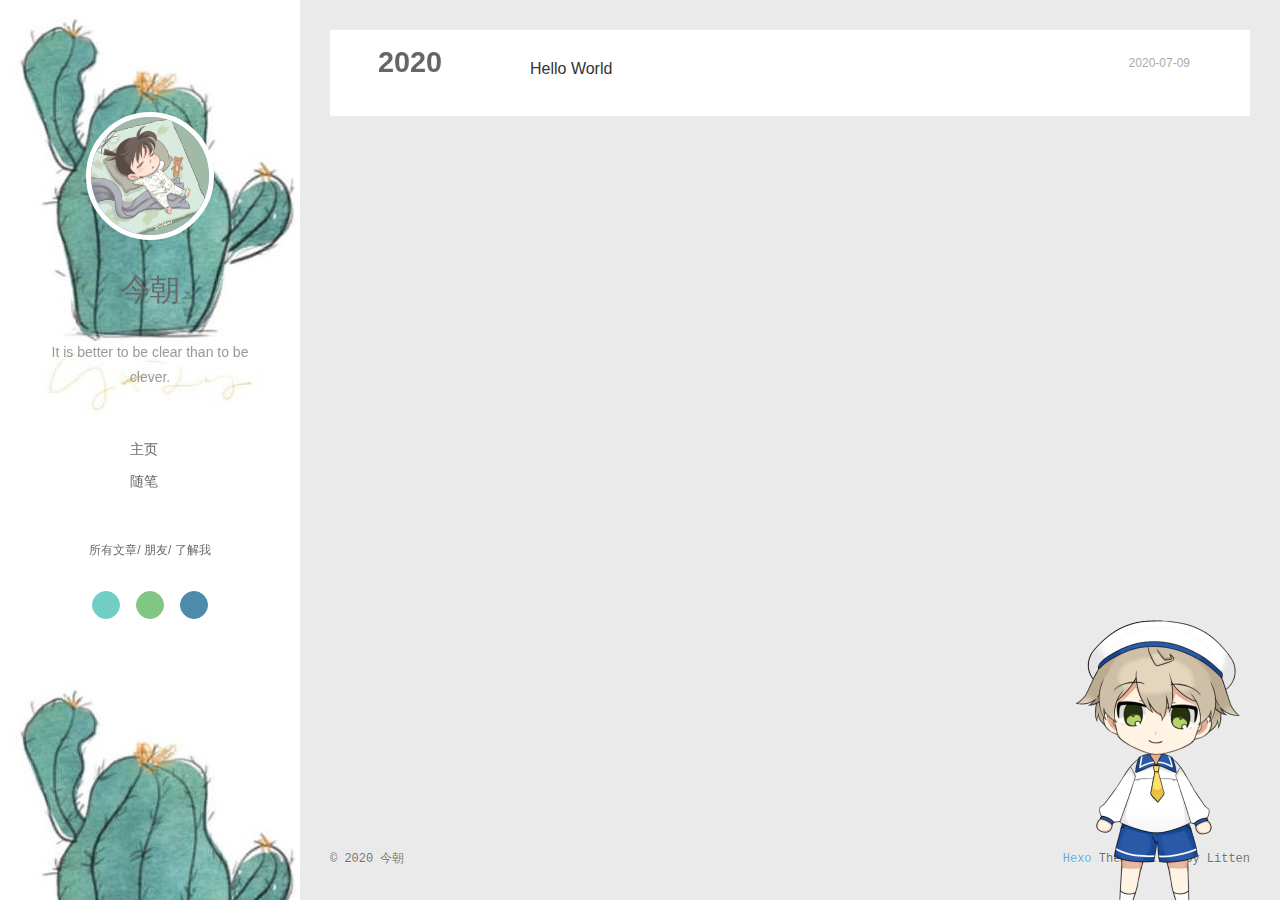
==== commit 1bb930b9: "Site updated: 2020-07-10 11:34:42" ====
--- a/archives/index.html
+++ b/archives/index.html
@@ -38,7 +38,7 @@
     <canvas id="anm-canvas" class="anm-canvas"></canvas>
     <div class="left-col" q-class="show:isShow">
       
-<div class="overlay" style="background: #4d4d4d"></div>
+<div class="overlay" style="background: #00000"></div>
 <div class="intrude-less">
 	<header id="header" class="inner">
 		<a href="/" class="profilepic">
@@ -48,6 +48,8 @@
 		  <h1 class="header-author"><a href="/">今朝</a></h1>
 		</hgroup>
 		
+		<p class="header-subtitle">It is better to be clear than to be clever.</p>
+		
 
 		<nav class="header-menu">
 			<ul>
@@ -58,6 +60,7 @@
 	        
 			</ul>
 		</nav>
+		
 		<nav class="header-smart-menu">
     		
     			
@@ -65,11 +68,11 @@
     			
             
     			
-    			<a q-on="click: openSlider(e, 'friends')" href="javascript:void(0)">友链</a>
+    			<a q-on="click: openSlider(e, 'friends')" href="javascript:void(0)">朋友</a>
     			
             
     			
-    			<a q-on="click: openSlider(e, 'aboutme')" href="javascript:void(0)">关于我</a>
+    			<a q-on="click: openSlider(e, 'aboutme')" href="javascript:void(0)">了解我</a>
     			
             
 		</nav>
@@ -84,14 +87,14 @@
 		        
 			</div>
 		</nav>
-	</header>		
+	</header>
 </div>
 
     </div>
     <div class="mid-col" q-class="show:isShow,hide:isShow|isFalse">
       
 <nav id="mobile-nav">
-  	<div class="overlay js-overlay" style="background: #4d4d4d"></div>
+  	<div class="overlay js-overlay" style="background: #00000"></div>
 	<div class="btnctn js-mobile-btnctn">
   		<div class="slider-trigger list" q-on="click: openSlider(e)"><i class="icon icon-sort"></i></div>
 	</div>
@@ -103,6 +106,8 @@
 			<hgroup>
 			  <h1 class="header-author js-header-author">今朝</h1>
 			</hgroup>
+			
+			<p class="header-subtitle"><i class="icon icon-quo-left"></i>It is better to be clear than to be clever.<i class="icon icon-quo-right"></i></p>
 			
 			
 			
@@ -233,6 +238,9 @@
 return o(i(t),arguments.length<2?void 0:u(arguments[1]))}})},function(t,n,r){var e=r(54),i=r(2),o=e.get,u=e.key;e.exp({getOwnMetadata:function(t,n){return o(t,i(n),arguments.length<3?void 0:u(arguments[2]))}})},function(t,n,r){var e=r(54),i=r(2),o=r(32),u=e.has,c=e.key,f=function(t,n,r){if(u(t,n,r))return!0;var e=o(n);return null!==e&&f(t,e,r)};e.exp({hasMetadata:function(t,n){return f(t,i(n),arguments.length<3?void 0:c(arguments[2]))}})},function(t,n,r){var e=r(54),i=r(2),o=e.has,u=e.key;e.exp({hasOwnMetadata:function(t,n){return o(t,i(n),arguments.length<3?void 0:u(arguments[2]))}})},function(t,n,r){var e=r(54),i=r(2),o=r(26),u=e.key,c=e.set;e.exp({metadata:function(t,n){return function(r,e){c(t,n,(void 0!==e?i:o)(r),u(e))}}})},function(t,n,r){var e=r(1);e(e.P+e.R,"Set",{toJSON:r(165)("Set")})},function(t,n,r){"use strict";var e=r(1),i=r(147)(!0);e(e.P,"String",{at:function(t){return i(this,t)}})},function(t,n,r){"use strict";var e=r(1),i=r(46),o=r(16),u=r(122),c=r(120),f=RegExp.prototype,a=function(t,n){this._r=t,this._s=n};r(139)(a,"RegExp String",function(){var t=this._r.exec(this._s);return{value:t,done:null===t}}),e(e.P,"String",{matchAll:function(t){if(i(this),!u(t))throw TypeError(t+" is not a regexp!");var n=String(this),r="flags"in f?String(t.flags):c.call(t),e=new RegExp(t.source,~r.indexOf("g")?r:"g"+r);return e.lastIndex=o(t.lastIndex),new a(e,n)}})},function(t,n,r){"use strict";var e=r(1),i=r(181);e(e.P,"String",{padEnd:function(t){return i(this,t,arguments.length>1?arguments[1]:void 0,!1)}})},function(t,n,r){"use strict";var e=r(1),i=r(181);e(e.P,"String",{padStart:function(t){return i(this,t,arguments.length>1?arguments[1]:void 0,!0)}})},function(t,n,r){"use strict";r(82)("trimLeft",function(t){return function(){return t(this,1)}},"trimStart")},function(t,n,r){"use strict";r(82)("trimRight",function(t){return function(){return t(this,2)}},"trimEnd")},function(t,n,r){r(153)("asyncIterator")},function(t,n,r){r(153)("observable")},function(t,n,r){var e=r(1);e(e.S,"System",{global:r(3)})},function(t,n,r){for(var e=r(155),i=r(28),o=r(3),u=r(27),c=r(80),f=r(7),a=f("iterator"),s=f("toStringTag"),l=c.Array,h=["NodeList","DOMTokenList","MediaList","StyleSheetList","CSSRuleList"],v=0;v<5;v++){var p,d=h[v],y=o[d],g=y&&y.prototype;if(g){g[a]||u(g,a,l),g[s]||u(g,s,d),c[d]=l;for(p in e)g[p]||i(g,p,e[p],!0)}}},function(t,n,r){var e=r(1),i=r(151);e(e.G+e.B,{setImmediate:i.set,clearImmediate:i.clear})},function(t,n,r){var e=r(3),i=r(1),o=r(121),u=r(207),c=e.navigator,f=!!c&&/MSIE .\./.test(c.userAgent),a=function(t){return f?function(n,r){return t(o(u,[].slice.call(arguments,2),"function"==typeof n?n:Function(n)),r)}:t};i(i.G+i.B+i.F*f,{setTimeout:a(e.setTimeout),setInterval:a(e.setInterval)})},function(t,n,r){r(330),r(269),r(271),r(270),r(273),r(275),r(280),r(274),r(272),r(282),r(281),r(277),r(278),r(276),r(268),r(279),r(283),r(284),r(236),r(238),r(237),r(286),r(285),r(256),r(266),r(267),r(257),r(258),r(259),r(260),r(261),r(262),r(263),r(264),r(265),r(239),r(240),r(241),r(242),r(243),r(244),r(245),r(246),r(247),r(248),r(249),r(250),r(251),r(252),r(253),r(254),r(255),r(317),r(322),r(329),r(320),r(312),r(313),r(318),r(323),r(325),r(308),r(309),r(310),r(311),r(314),r(315),r(316),r(319),r(321),r(324),r(326),r(327),r(328),r(231),r(233),r(232),r(235),r(234),r(220),r(218),r(224),r(221),r(227),r(229),r(217),r(223),r(214),r(228),r(212),r(226),r(225),r(219),r(222),r(211),r(213),r(216),r(215),r(230),r(155),r(302),r(307),r(184),r(303),r(304),r(305),r(306),r(287),r(183),r(185),r(186),r(342),r(331),r(332),r(337),r(340),r(341),r(335),r(338),r(336),r(339),r(333),r(334),r(288),r(289),r(290),r(291),r(292),r(295),r(293),r(294),r(296),r(297),r(298),r(299),r(301),r(300),r(343),r(369),r(372),r(371),r(373),r(374),r(370),r(375),r(376),r(354),r(357),r(353),r(351),r(352),r(355),r(356),r(346),r(368),r(377),r(345),r(347),r(349),r(348),r(350),r(359),r(360),r(362),r(361),r(364),r(363),r(365),r(366),r(367),r(344),r(358),r(380),r(379),r(378),t.exports=r(52)},function(t,n){function r(t,n){if("string"==typeof n)return t.insertAdjacentHTML("afterend",n);var r=t.nextSibling;return r?t.parentNode.insertBefore(n,r):t.parentNode.appendChild(n)}t.exports=r},,,,,,,,,function(t,n,r){(function(n,r){!function(n){"use strict";function e(t,n,r,e){var i=n&&n.prototype instanceof o?n:o,u=Object.create(i.prototype),c=new p(e||[]);return u._invoke=s(t,r,c),u}function i(t,n,r){try{return{type:"normal",arg:t.call(n,r)}}catch(t){return{type:"throw",arg:t}}}function o(){}function u(){}function c(){}function f(t){["next","throw","return"].forEach(function(n){t[n]=function(t){return this._invoke(n,t)}})}function a(t){function n(r,e,o,u){var c=i(t[r],t,e);if("throw"!==c.type){var f=c.arg,a=f.value;return a&&"object"==typeof a&&m.call(a,"__await")?Promise.resolve(a.__await).then(function(t){n("next",t,o,u)},function(t){n("throw",t,o,u)}):Promise.resolve(a).then(function(t){f.value=t,o(f)},u)}u(c.arg)}function e(t,r){function e(){return new Promise(function(e,i){n(t,r,e,i)})}return o=o?o.then(e,e):e()}"object"==typeof r&&r.domain&&(n=r.domain.bind(n));var o;this._invoke=e}function s(t,n,r){var e=P;return function(o,u){if(e===F)throw new Error("Generator is already running");if(e===M){if("throw"===o)throw u;return y()}for(r.method=o,r.arg=u;;){var c=r.delegate;if(c){var f=l(c,r);if(f){if(f===A)continue;return f}}if("next"===r.method)r.sent=r._sent=r.arg;else if("throw"===r.method){if(e===P)throw e=M,r.arg;r.dispatchException(r.arg)}else"return"===r.method&&r.abrupt("return",r.arg);e=F;var a=i(t,n,r);if("normal"===a.type){if(e=r.done?M:j,a.arg===A)continue;return{value:a.arg,done:r.done}}"throw"===a.type&&(e=M,r.method="throw",r.arg=a.arg)}}}function l(t,n){var r=t.iterator[n.method];if(r===g){if(n.delegate=null,"throw"===n.method){if(t.iterator.return&&(n.method="return",n.arg=g,l(t,n),"throw"===n.method))return A;n.method="throw",n.arg=new TypeError("The iterator does not provide a 'throw' method")}return A}var e=i(r,t.iterator,n.arg);if("throw"===e.type)return n.method="throw",n.arg=e.arg,n.delegate=null,A;var o=e.arg;return o?o.done?(n[t.resultName]=o.value,n.next=t.nextLoc,"return"!==n.method&&(n.method="next",n.arg=g),n.delegate=null,A):o:(n.method="throw",n.arg=new TypeError("iterator result is not an object"),n.delegate=null,A)}function h(t){var n={tryLoc:t[0]};1 in t&&(n.catchLoc=t[1]),2 in t&&(n.finallyLoc=t[2],n.afterLoc=t[3]),this.tryEntries.push(n)}function v(t){var n=t.completion||{};n.type="normal",delete n.arg,t.completion=n}function p(t){this.tryEntries=[{tryLoc:"root"}],t.forEach(h,this),this.reset(!0)}function d(t){if(t){var n=t[w];if(n)return n.call(t);if("function"==typeof t.next)return t;if(!isNaN(t.length)){var r=-1,e=function n(){for(;++r<t.length;)if(m.call(t,r))return n.value=t[r],n.done=!1,n;return n.value=g,n.done=!0,n};return e.next=e}}return{next:y}}function y(){return{value:g,done:!0}}var g,b=Object.prototype,m=b.hasOwnProperty,x="function"==typeof Symbol?Symbol:{},w=x.iterator||"@@iterator",S=x.asyncIterator||"@@asyncIterator",_=x.toStringTag||"@@toStringTag",O="object"==typeof t,E=n.regeneratorRuntime;if(E)return void(O&&(t.exports=E));E=n.regeneratorRuntime=O?t.exports:{},E.wrap=e;var P="suspendedStart",j="suspendedYield",F="executing",M="completed",A={},N={};N[w]=function(){return this};var T=Object.getPrototypeOf,I=T&&T(T(d([])));I&&I!==b&&m.call(I,w)&&(N=I);var k=c.prototype=o.prototype=Object.create(N);u.prototype=k.constructor=c,c.constructor=u,c[_]=u.displayName="GeneratorFunction",E.isGeneratorFunction=function(t){var n="function"==typeof t&&t.constructor;return!!n&&(n===u||"GeneratorFunction"===(n.displayName||n.name))},E.mark=function(t){return Object.setPrototypeOf?Object.setPrototypeOf(t,c):(t.__proto__=c,_ in t||(t[_]="GeneratorFunction")),t.prototype=Object.create(k),t},E.awrap=function(t){return{__await:t}},f(a.prototype),a.prototype[S]=function(){return this},E.AsyncIterator=a,E.async=function(t,n,r,i){var o=new a(e(t,n,r,i));return E.isGeneratorFunction(n)?o:o.next().then(function(t){return t.done?t.value:o.next()})},f(k),k[_]="Generator",k.toString=function(){return"[object Generator]"},E.keys=function(t){var n=[];for(var r in t)n.push(r);return n.reverse(),function r(){for(;n.length;){var e=n.pop();if(e in t)return r.value=e,r.done=!1,r}return r.done=!0,r}},E.values=d,p.prototype={constructor:p,reset:function(t){if(this.prev=0,this.next=0,this.sent=this._sent=g,this.done=!1,this.delegate=null,this.method="next",this.arg=g,this.tryEntries.forEach(v),!t)for(var n in this)"t"===n.charAt(0)&&m.call(this,n)&&!isNaN(+n.slice(1))&&(this[n]=g)},stop:function(){this.done=!0;var t=this.tryEntries[0],n=t.completion;if("throw"===n.type)throw n.arg;return this.rval},dispatchException:function(t){function n(n,e){return o.type="throw",o.arg=t,r.next=n,e&&(r.method="next",r.arg=g),!!e}if(this.done)throw t;for(var r=this,e=this.tryEntries.length-1;e>=0;--e){var i=this.tryEntries[e],o=i.completion;if("root"===i.tryLoc)return n("end");if(i.tryLoc<=this.prev){var u=m.call(i,"catchLoc"),c=m.call(i,"finallyLoc");if(u&&c){if(this.prev<i.catchLoc)return n(i.catchLoc,!0);if(this.prev<i.finallyLoc)return n(i.finallyLoc)}else if(u){if(this.prev<i.catchLoc)return n(i.catchLoc,!0)}else{if(!c)throw new Error("try statement without catch or finally");if(this.prev<i.finallyLoc)return n(i.finallyLoc)}}}},abrupt:function(t,n){for(var r=this.tryEntries.length-1;r>=0;--r){var e=this.tryEntries[r];if(e.tryLoc<=this.prev&&m.call(e,"finallyLoc")&&this.prev<e.finallyLoc){var i=e;break}}i&&("break"===t||"continue"===t)&&i.tryLoc<=n&&n<=i.finallyLoc&&(i=null);var o=i?i.completion:{};return o.type=t,o.arg=n,i?(this.method="next",this.next=i.finallyLoc,A):this.complete(o)},complete:function(t,n){if("throw"===t.type)throw t.arg;return"break"===t.type||"continue"===t.type?this.next=t.arg:"return"===t.type?(this.rval=this.arg=t.arg,this.method="return",this.next="end"):"normal"===t.type&&n&&(this.next=n),A},finish:function(t){for(var n=this.tryEntries.length-1;n>=0;--n){var r=this.tryEntries[n];if(r.finallyLoc===t)return this.complete(r.completion,r.afterLoc),v(r),A}},catch:function(t){for(var n=this.tryEntries.length-1;n>=0;--n){var r=this.tryEntries[n];if(r.tryLoc===t){var e=r.completion;if("throw"===e.type){var i=e.arg;v(r)}return i}}throw new Error("illegal catch attempt")},delegateYield:function(t,n,r){return this.delegate={iterator:d(t),resultName:n,nextLoc:r},"next"===this.method&&(this.arg=g),A}}}("object"==typeof n?n:"object"==typeof window?window:"object"==typeof self?self:this)}).call(n,function(){return this}(),r(158))}])</script><script src="/./main.0cf68a.js"></script><script>!function(){!function(e){var t=document.createElement("script");document.getElementsByTagName("body")[0].appendChild(t),t.setAttribute("src",e)}("/slider.e37972.js")}()</script>
 
 
+
+<script  async  src="https://dn-lbstatics.qbox.me/busuanzi/2.3/busuanzi.pure.mini.js"></script>
+
     
 <div class="tools-col" q-class="show:isShow,hide:isShow|isFalse" q-on="click:stop(e)">
   <div class="tools-nav header-menu">
@@ -260,11 +268,11 @@
       
         
       
-      <li style="width: 33.333333333333336%" q-on="click: openSlider(e, 'friends')"><a href="javascript:void(0)" q-class="active:friends">友链</a></li>
+      <li style="width: 33.333333333333336%" q-on="click: openSlider(e, 'friends')"><a href="javascript:void(0)" q-class="active:friends">朋友</a></li>
       
         
       
-      <li style="width: 33.333333333333336%" q-on="click: openSlider(e, 'aboutme')"><a href="javascript:void(0)" q-class="active:aboutme">关于我</a></li>
+      <li style="width: 33.333333333333336%" q-on="click: openSlider(e, 'aboutme')"><a href="javascript:void(0)" q-class="active:aboutme">了解我</a></li>
       
         
     </ul>
@@ -333,27 +341,7 @@
         <ul class="search-ul">
           
             <li class="search-li">
-              <a href="http://localhost:4000/" target="_blank" class="search-title"><i class="icon-quo-left icon"></i>友情链接1</a>
-            </li>
-          
-            <li class="search-li">
-              <a href="http://localhost:4000/" target="_blank" class="search-title"><i class="icon-quo-left icon"></i>友情链接2</a>
-            </li>
-          
-            <li class="search-li">
-              <a href="http://localhost:4000/" target="_blank" class="search-title"><i class="icon-quo-left icon"></i>友情链接3</a>
-            </li>
-          
-            <li class="search-li">
-              <a href="http://localhost:4000/" target="_blank" class="search-title"><i class="icon-quo-left icon"></i>友情链接4</a>
-            </li>
-          
-            <li class="search-li">
-              <a href="http://localhost:4000/" target="_blank" class="search-title"><i class="icon-quo-left icon"></i>友情链接5</a>
-            </li>
-          
-            <li class="search-li">
-              <a href="http://localhost:4000/" target="_blank" class="search-title"><i class="icon-quo-left icon"></i>友情链接6</a>
+              <a href="http://localhost:4000/" target="_blank" class="search-title"><i class="icon-quo-left icon"></i>需要互链可以邮件联系~</a>
             </li>
           
         </ul>
@@ -364,7 +352,7 @@
     
     	<section class="tools-section tools-section-me" q-show="aboutme">
   	  	
-  	  		<div class="aboutme-wrap" id="js-aboutme">很惭愧&lt;br&gt;&lt;br&gt;只做了一点微小的工作&lt;br&gt;谢谢大家</div>
+  	  		<div class="aboutme-wrap" id="js-aboutme">今朝&lt;br&gt;&lt;br&gt;名起于‘越今朝’&lt;br&gt;意愿心境开阔，胸中自有丘壑&lt;br&gt;&lt;br&gt;初涉字节世界，请勿吝啬指教~</div>
   	  	
     	</section>
     
@@ -438,5 +426,5 @@
 
 </div>
   </div>
-<script src="/live2dw/lib/L2Dwidget.min.js?094cbace49a39548bed64abff5988b05"></script><script>L2Dwidget.init({"pluginRootPath":"live2dw/","pluginJsPath":"lib/","pluginModelPath":"assets/","tagMode":false,"log":false,"model":{"jsonPath":"/live2dw/assets/haruto.model.json"},"display":{"position":"right","width":145,"height":315,"mobile":{"show":true,"scale":0.5},"react":{"opacityDefault":0.7,"opacityOnHover":0.8}}});</script></body>
+<script src="/live2dw/lib/L2Dwidget.min.js?094cbace49a39548bed64abff5988b05"></script><script>L2Dwidget.init({"pluginRootPath":"live2dw/","pluginJsPath":"lib/","pluginModelPath":"assets/","tagMode":false,"log":false,"model":{"jsonPath":"/live2dw/assets/haruto.model.json"},"display":{"position":"right","width":250,"height":300,"mobile":{"show":true,"scale":0.5},"react":{"opacityDefault":0.7,"opacityOnHover":0.8}}});</script></body>
 </html>--- a/main.0cf68a.css
+++ b/main.0cf68a.css
@@ -0,0 +1 @@
+.clearfix:after,.clearfix:before{content:"";display:table}.clearfix:after{clear:both}.left-col.show{box-shadow:0 0 6px 0 rgba(0,0,0,.75)}.mid-col,.mid-col.show .article,.tools-col,.tools-col .tools-section .search-tag.tagcloud .article-tag-list,.tools-col .tools-section .search-ul .search-tag span:hover,.tools-col .tools-section .search-ul .search-time span:hover,.tools-col .tools-section .search-ul .search-title:hover,.tools-col .tools-section .search-wrap .icon{transition:all .2s ease-in;-ms-transition:all .2s ease-in}@-webkit-keyframes leftIn{0%,60%,75%,90%,to{-webkit-animation-timing-function:cubic-bezier(.215,.61,.355,1);animation-timing-function:cubic-bezier(.215,.61,.355,1)}0%{-webkit-transform:translateZ(0);transform:translateZ(0)}60%{-webkit-transform:translate3d(358px,0,0);transform:translate3d(358px,0,0)}75%{-webkit-transform:translate3d(323px,0,0);transform:translate3d(323px,0,0)}90%{-webkit-transform:translate3d(338px,0,0);transform:translate3d(338px,0,0)}to{-webkit-transform:translate3d(333px,0,0);transform:translate3d(333px,0,0)}}@keyframes leftIn{0%,60%,75%,90%,to{-webkit-animation-timing-function:cubic-bezier(.215,.61,.355,1);animation-timing-function:cubic-bezier(.215,.61,.355,1)}0%{-webkit-transform:translateZ(0);transform:translateZ(0)}60%{-webkit-transform:translate3d(358px,0,0);transform:translate3d(358px,0,0)}75%{-webkit-transform:translate3d(323px,0,0);transform:translate3d(323px,0,0)}90%{-webkit-transform:translate3d(338px,0,0);transform:translate3d(338px,0,0)}to{-webkit-transform:translate3d(333px,0,0);transform:translate3d(333px,0,0)}}.mid-col.show{-webkit-animation-duration:.8s;animation-duration:.8s;-webkit-animation-fill-mode:both;animation-fill-mode:both;-webkit-animation-name:leftIn;animation-name:leftIn}@-webkit-keyframes leftOut{0%,60%,75%,90%,to{-webkit-animation-timing-function:cubic-bezier(.215,.61,.355,1);animation-timing-function:cubic-bezier(.215,.61,.355,1)}0%{-webkit-transform:translate3d(333px,0,0);transform:translate3d(333px,0,0)}60%{-webkit-transform:translate3d(-25px,0,0);transform:translate3d(-25px,0,0)}75%{-webkit-transform:translate3d(10px,0,0);transform:translate3d(10px,0,0)}90%{-webkit-transform:translate3d(-5px,0,0);transform:translate3d(-5px,0,0)}to{-webkit-transform:translateZ(0);transform:translateZ(0)}}@keyframes leftOut{0%,60%,75%,90%,to{-webkit-animation-timing-function:cubic-bezier(.215,.61,.355,1);animation-timing-function:cubic-bezier(.215,.61,.355,1)}0%{-webkit-transform:translate3d(333px,0,0);transform:translate3d(333px,0,0)}60%{-webkit-transform:translate3d(-25px,0,0);transform:translate3d(-25px,0,0)}75%{-webkit-transform:translate3d(10px,0,0);transform:translate3d(10px,0,0)}90%{-webkit-transform:translate3d(-5px,0,0);transform:translate3d(-5px,0,0)}to{-webkit-transform:translateZ(0);transform:translateZ(0)}}.mid-col.hide{-webkit-animation-duration:.8s;animation-duration:.8s;-webkit-animation-name:leftOut;animation-name:leftOut}@-webkit-keyframes smallLeftIn{0%,60%,75%,90%,to{-webkit-animation-timing-function:cubic-bezier(.215,.61,.355,1);animation-timing-function:cubic-bezier(.215,.61,.355,1)}0%{-webkit-transform:translateZ(0);transform:translateZ(0)}60%{-webkit-transform:translate3d(325px,0,0);transform:translate3d(325px,0,0)}75%{-webkit-transform:translate3d(290px,0,0);transform:translate3d(290px,0,0)}90%{-webkit-transform:translate3d(305px,0,0);transform:translate3d(305px,0,0)}to{-webkit-transform:translate3d(300px,0,0);transform:translate3d(300px,0,0)}}@keyframes smallLeftIn{0%,60%,75%,90%,to{-webkit-animation-timing-function:cubic-bezier(.215,.61,.355,1);animation-timing-function:cubic-bezier(.215,.61,.355,1)}0%{-webkit-transform:translateZ(0);transform:translateZ(0)}60%{-webkit-transform:translate3d(325px,0,0);transform:translate3d(325px,0,0)}75%{-webkit-transform:translate3d(290px,0,0);transform:translate3d(290px,0,0)}90%{-webkit-transform:translate3d(305px,0,0);transform:translate3d(305px,0,0)}to{-webkit-transform:translate3d(300px,0,0);transform:translate3d(300px,0,0)}}.tools-col.show{-webkit-animation-duration:.8s;animation-duration:.8s;-webkit-animation-fill-mode:both;animation-fill-mode:both;-webkit-animation-name:smallLeftIn;animation-name:smallLeftIn}@-webkit-keyframes smallleftOut{0%,60%,75%,90%,to{-webkit-animation-timing-function:cubic-bezier(.215,.61,.355,1);animation-timing-function:cubic-bezier(.215,.61,.355,1)}0%{-webkit-transform:translate3d(333px,0,0);transform:translate3d(333px,0,0)}60%{-webkit-transform:translate3d(-25px,0,0);transform:translate3d(-25px,0,0)}75%{-webkit-transform:translate3d(10px,0,0);transform:translate3d(10px,0,0)}90%{-webkit-transform:translate3d(-5px,0,0);transform:translate3d(-5px,0,0)}to{-webkit-transform:translateZ(0);transform:translateZ(0)}}@keyframes smallleftOut{0%,60%,75%,90%,to{-webkit-animation-timing-function:cubic-bezier(.215,.61,.355,1);animation-timing-function:cubic-bezier(.215,.61,.355,1)}0%{-webkit-transform:translate3d(333px,0,0);transform:translate3d(333px,0,0)}60%{-webkit-transform:translate3d(-25px,0,0);transform:translate3d(-25px,0,0)}75%{-webkit-transform:translate3d(10px,0,0);transform:translate3d(10px,0,0)}90%{-webkit-transform:translate3d(-5px,0,0);transform:translate3d(-5px,0,0)}to{-webkit-transform:translateZ(0);transform:translateZ(0)}}.tools-col.hide{-webkit-animation-duration:.8s;animation-duration:.8s;-webkit-animation-fill-mode:both;animation-fill-mode:both;-webkit-animation-name:smallleftOut;animation-name:smallleftOut}html{-ms-text-size-adjust:100%;-webkit-text-size-adjust:100%;-webkit-tap-highlight-color:transparent;height:100%}body{margin:0;font-size:14px;font-family:Helvetica Neue,Helvetica,STHeiTi,Arial,sans-serif;line-height:1.5;color:#333;background-color:#fff;min-height:100%}article,aside,details,figcaption,figure,footer,header,hgroup,main,menu,nav,section,summary{display:block}audio,canvas,progress,video{display:inline-block}audio:not([controls]){display:none;height:0}progress{vertical-align:baseline}[hidden],template{display:none}a{background:transparent;text-decoration:none;color:#08c}a:active{outline:0}abbr[title]{border-bottom:1px dotted}b,strong{font-weight:700}dfn{font-style:italic}mark{background:#ff0;color:#000}small{font-size:80%}sub,sup{font-size:75%;line-height:0;position:relative;vertical-align:baseline}sup{top:-.5em}sub{bottom:-.25em}img{border:0;vertical-align:middle;max-width:100%}svg:not(:root){overflow:hidden}pre{overflow:auto;white-space:pre;white-space:pre-wrap;word-wrap:break-word}code,kbd,pre,samp{font-family:monospace,monospace;font-size:1em}button,input,optgroup,select,textarea{color:inherit;font:inherit;margin:0;vertical-align:middle}button,input,select{overflow:visible}button,select{text-transform:none}button,html input[type=button],input[type=reset],input[type=submit]{-webkit-appearance:button;cursor:pointer}[disabled]{cursor:default}button::-moz-focus-inner,input::-moz-focus-inner{border:0;padding:0}input{line-height:normal}input[type=checkbox],input[type=radio]{box-sizing:border-box;padding:0}input[type=number]::-webkit-inner-spin-button,input[type=number]::-webkit-outer-spin-button{height:auto}input[type=search]{-webkit-appearance:textfield;box-sizing:border-box}input[type=search]::-webkit-search-cancel-button,input[type=search]::-webkit-search-decoration{-webkit-appearance:none}fieldset{border:1px solid silver;margin:0 2px;padding:.35em .625em .75em}legend{border:0;padding:0}textarea{overflow:auto;resize:vertical;vertical-align:top}optgroup{font-weight:700}button,input,select,textarea{outline:0}input,textarea{-webkit-user-modify:read-write-plaintext-only}input::-ms-clear,input::-ms-reveal{display:none}input::-moz-placeholder,textarea::-moz-placeholder{color:#999}input:-ms-input-placeholder,textarea:-ms-input-placeholder{color:#999}input::-webkit-input-placeholder,textarea::-webkit-input-placeholder{color:#999}.placeholder{color:#999}table{border-collapse:collapse;border-spacing:0}td,th{padding:0}blockquote,figure,form,h1,h2,h3,h4,h5,h6,p{margin:0}dd,dl,li,ol,ul{margin:0;padding:0}ol,ul{list-style:none outside none}h1,h2,h3{line-height:2;font-weight:400}h1{font-size:18px}h2{font-size:16px}h3{font-size:14px}i{font-style:normal}*{box-sizing:border-box}@font-face{font-family:iconfont;src:url(./fonts/iconfont.b322fa.eot);src:url(./fonts/iconfont.b322fa.eot#iefix) format("embedded-opentype"),url(./fonts/iconfont.8c627f.woff) format("woff"),url(./fonts/iconfont.16acc2.ttf) format("truetype"),url(./fonts/iconfont.45d7ee.svg#iconfont) format("svg")}[class*=" icon-"],[class^=icon-]{font-family:iconfont!important;speak:none;font-size:16px;font-style:normal;font-weight:400;font-variant:normal;text-transform:none;line-height:1;-webkit-font-smoothing:antialiased;-moz-osx-font-smoothing:grayscale}.icon-twitter:before{content:"\E600"}.icon-facebook:before{content:"\E601"}.icon-clock:before{content:"\E602"}.icon-mail:before{content:"\E609"}.icon-link:before{content:"\E6AB"}.icon-search:before{content:"\E65B"}.icon-smile:before{content:"\E64A"}.icon-roundrightfill:before{content:"\E65A"}.icon-list:before{content:"\E682"}.icon-book:before{content:"\E6FE"}.icon-home:before{content:"\E6BB"}.icon-share:before{content:"\E618"}.icon-back:before{content:"\E625"}.icon-qq:before{content:"\E62D"}.icon-weibo:before{content:"\E619"}.icon-segmentfault:before{content:"\E603"}.icon-sort:before{content:"\E700"}.icon-jianshu:before{content:"\E613"}.icon-circle-left:before{content:"\E71F"}.icon-circle-right:before{content:"\E720"}.icon-loading:before{content:"\E614"}.icon-acfun:before{content:"\E604"}.icon-close:before{content:"\E60C"}.icon-tumblr:before{content:"\E6B0"}.icon-calendar:before{content:"\E667"}.icon-rss:before{content:"\E877"}.icon-price-tags:before{content:"\E6F9"}.icon-quo-left:before{content:"\E7F5"}.icon-quo-right:before{content:"\E7F6"}.icon-back1:before{content:"\E64E"}.icon-github:before{content:"\E735"}.icon-film:before{content:"\E7B7"}.icon-weixin:before{content:"\E61F"}.icon-qzone:before{content:"\E680"}.icon-category:before{content:"\E605"}.icon-douban:before{content:"\E64C"}.icon-roundleftfill:before{content:"\E799"}.icon-tuding:before{content:"\E651"}.icon-zhihu:before{content:"\E61B"}.icon-linkedin:before{content:"\E6D4"}.icon-google:before{content:"\E635"}.icon-plane:before{content:"\E62F"}.icon-bilibili:before{content:"\E622"}.icon-psn:before{content:"\E6C7"}body,button,input,select,textarea{color:#1a1a1a;font-family:lucida grande,lucida sans unicode,lucida,helvetica,Hiragino Sans GB,Microsoft YaHei,WenQuanYi Micro Hei,sans-serif;font-size:16px;font-size:1rem;line-height:1.75}body{overflow-y:hidden;background:#eaeaea}#container,body,html{height:100%;overflow-x:hidden;overflow-y:auto}#mobile-nav{display:none}#container{position:relative;min-height:100%}#container .anm-canvas{display:none}#container.show .anm-canvas{display:block;position:fixed}.body-wrap{margin-bottom:80px}.mid-col{position:absolute;right:0;min-height:100%;background:#eaeaea;left:300px;width:auto}.mid-col.show{background:none;opacity:.9}.mid-col.show .article{background:hsla(0,0%,100%,.3)}.left-col{background-image:url("black.jpg");width:300px;position:fixed;opacity:1;transition:all .2s ease-in;height:100%;z-index:999}.left-col .overlay{background-image:url("black.jpg");width:100%;height:180px;position:absolute}.left-col .intrude-less{width:76%;text-align:center;margin:112px auto 0}.left-col #header{width:100%;height:300px;position:relative;border-bottom:1px solid color-border}.left-col #header a{color:#696969}.left-col #header a:hover{color:#b0a0aa}.left-col #header .header-subtitle{text-align:center;color:#999;font-size:14px;line-height:25px;overflow:hidden;text-overflow:ellipsis;display:-webkit-box;-webkit-line-clamp:2;-webkit-box-orient:vertical}.left-col #header .header-menu{font-weight:300;line-height:31px;text-transform:uppercase;float:none;min-height:150px;margin-left:-12px;text-align:center;display:-webkit-box;-webkit-box-orient:horizontal;-webkit-box-pack:center;-webkit-box-align:center}.left-col #header .header-menu li{cursor:default}.left-col #header .header-menu li a{font-size:14px;min-width:300px}.left-col #header .header-smart-menu{font-size:12px;margin-bottom:20px}.left-col #header .header-smart-menu a:after{content:"/"}.left-col #header .header-smart-menu a:last-child:after{content:""}.left-col #header .profilepic{display:block;border:5px solid #fff;border-radius:300px;width:128px;height:128px;margin:0 auto;position:relative;overflow:hidden;background:#88acdb;-webkit-transition:all .2s ease-in;display:-webkit-box;-webkit-box-orient:horizontal;-webkit-box-pack:center;-webkit-box-align:center;text-align:center}.left-col #header .profilepic img{border-radius:300px;opacity:1;-webkit-transition:all .2s ease-in}.left-col #header .profilepic img.show{width:100%;height:100%;opacity:1}.left-col #header .header-author{text-align:center;margin:.67em 0;font-family:Roboto,serif;font-size:30px;transition:.3s}::-webkit-scrollbar{width:10px;height:10px}::-webkit-scrollbar-button{width:0;height:0}::-webkit-scrollbar-button:end:decrement,::-webkit-scrollbar-button:start:increment{display:none}::-webkit-scrollbar-corner{display:block}::-webkit-scrollbar-thumb{border-radius:8px;background-color:rgba(0,0,0,.2)}::-webkit-scrollbar-thumb:hover{border-radius:8px;background-color:rgba(0,0,0,.5)}::-webkit-scrollbar-thumb,::-webkit-scrollbar-track{border-right:1px solid transparent;border-left:1px solid transparent}::-webkit-scrollbar-track:hover{background-color:rgba(0,0,0,.15)}::-webkit-scrollbar-button:start{width:10px;height:10px;background:url(./img/scrollbar_arrow.png) no-repeat 0 0}::-webkit-scrollbar-button:start:hover{background:url(./img/scrollbar_arrow.png) no-repeat -15px 0}::-webkit-scrollbar-button:start:active{background:url(./img/scrollbar_arrow.png) no-repeat -30px 0}::-webkit-scrollbar-button:end{width:10px;height:10px;background:url(./img/scrollbar_arrow.png) no-repeat 0 -18px}::-webkit-scrollbar-button:end:hover{background:url(./img/scrollbar_arrow.png) no-repeat -15px -18px}::-webkit-scrollbar-button:end:active{background:url(./img/scrollbar_arrow.png) no-repeat -30px -18px}.article-entry .highlight,.article-entry pre{background:#272822;margin:10px 0;padding:10px;overflow:auto;color:#fff;font-size:.9em;line-height:22.400000000000002px}.article-entry .gist .gist-file .gist-data .line-numbers,.article-entry .highlight .gutter pre,.article-entry .highlight .gutter pre .line{color:#666}.article-entry code,.article-entry pre{font-family:Source Code Pro,Consolas,Monaco,Menlo,monospace}.article-entry code{background:#eee;padding:0 .3em;border:none}.article-entry pre code{background:none;text-shadow:none;padding:0;color:#fff}.article-entry .highlight{border-radius:4px}.article-entry .highlight pre{border:none;margin:0;padding:0}.article-entry .highlight table{margin:0;width:auto}.article-entry .highlight td{border:none;padding:0}.article-entry .highlight figcaption{color:highlight-comment;line-height:1em;margin-bottom:1em}.article-entry .highlight figcaption:after,.article-entry .highlight figcaption:before{content:"";display:table}.article-entry .highlight figcaption:after{clear:both}.article-entry .highlight figcaption a{float:right}.article-entry .highlight .gutter pre{text-align:right;padding-right:20px}.article-entry .highlight .gutter pre .line{text-shadow:none}.article-entry .highlight .line{color:#fff;min-height:19px}.article-entry .gist{margin:0 -20px;border-style:solid;border-color:#ddd;border-width:1px 0;background:#272822;padding:15px 20px 15px 0}.article-entry .gist .gist-file{border:none;font-family:Source Code Pro,Consolas,Monaco,Menlo,monospace;margin:0}.article-entry .gist .gist-file .gist-data{background:none;border:none}.article-entry .gist .gist-file .gist-data .line-numbers{background:none;border:none;padding:0 20px 0 0}.article-entry .gist .gist-file .gist-data .line-data{padding:0!important}.article-entry .gist .gist-file .highlight{margin:0;padding:0;border:none}.article-entry .gist .gist-file .gist-meta{background:#272822;color:highlight-comment;font:.85em Helvetica Neue,Helvetica,Arial,sans-serif;text-shadow:0 0;padding:0;margin-top:1em;margin-left:20px}.article-entry .gist .gist-file .gist-meta a{color:#258fb8;font-weight:400}.article-entry .gist .gist-file .gist-meta a:hover{text-decoration:underline}pre .comment{color:#75715e}pre .class .params,pre .function .keyword,pre .keyword{color:#66d9ef}pre .css .value,pre .doctype,pre .function,pre .params,pre .tag{color:#fff}pre .at_rule,pre .at_rule .keyword,pre .css~* .tag,pre .preprocessor,pre .preprocessor .keyword,pre .title{color:#f92672}pre .attribute,pre .built_in,pre .class,pre .css~* .class,pre .function .title{color:#a6e22e}pre .string,pre .value{color:#e6db74}pre .number{color:#7163d7}pre .css~* .id,pre .id{color:#fd971f}#header .tagcloud a{color:#fff}.tagcloud a{display:inline-block;text-decoration:none;font-weight:400;font-size:10px;color:#fff;height:18px;line-height:18px;float:left;padding:0 5px 0 10px;position:relative;border-radius:0 5px 5px 0;margin:5px 9px 5px 8px;font-family:Menlo,Monaco,Andale Mono,lucida console,Courier New,monospace}.tagcloud a:hover{opacity:.8}.tagcloud a:before{content:" ";width:0;height:0;position:absolute;top:0;left:-18px;border:9px solid transparent}.tagcloud a:after{content:" ";width:4px;height:4px;background-color:#fff;border-radius:4px;box-shadow:0 0 0 1px rgba(0,0,0,.3);position:absolute;top:7px;left:2px}.tagcloud a.color1{background:#ff945c}.tagcloud a.color1:before{border-right-color:#ff945c}.tagcloud a.color2{background:#cc8167}.tagcloud a.color2:before{border-right-color:#cc8167}.tagcloud a.color3{background:#ba8f6c}.tagcloud a.color3:before{border-right-color:#ba8f6c}.tagcloud a.color4{background:#94635c}.tagcloud a.color4:before{border-right-color:#94635c}.tagcloud a.color5{background:#7b5d5f}.tagcloud a.color5:before{border-right-color:#7b5d5f}.article-tag-list .article-tag-list-item{float:left}.article-pop-out .icon-tuding{color:#999;float:left;margin-right:10px;margin-top:6px}.article-category,.article-category .article-tag-list,.article-tag,.article-tag .article-tag-list{float:left}.article-category .icon,.article-tag .icon{color:#999;float:left;margin-right:10px;margin-top:6px}.article-pop-out{float:left}.archive-article-date{color:#999;margin-right:7.6923%;float:right}.archive-article-date .icon{margin:5px 5px 5px 0}.glass{background-color:rgba(54,70,93,.9);z-index:998;transition:opacity .15s;width:100%;height:100%;display:none}.glass,.tagcloud-ctn{left:0;opacity:1;bottom:0;position:fixed;right:0;top:0}.tagcloud-ctn{z-index:90120;background-size:100% 100%}.tagcloud-ctn .tagcloud-global{position:fixed;top:50%;left:50%;margin-top:-115px;margin-left:-315px;width:630px}.tagcloud-ctn .tagcloud-global a{width:80px;height:80px;border-radius:50%;background:#f2992e;color:#fff;display:block;float:left;line-height:80px;text-align:center}.tagcloud-ctn .tagcloud-global .tab-post-types .tab-post-type:first-child .post-type-icon{background:#f2992e}.tagcloud-ctn .tagcloud-global .tab-post-types .tab-post-type:nth-child(2) .post-type-icon{background:#56bc8a}.tagcloud-ctn .tagcloud-global .tab-post-types .tab-post-type:nth-child(3) .post-type-icon{background:#4aa8d8}.tagcloud-ctn .tagcloud-global .tab-post-types .tab-post-type:nth-child(4) .post-type-icon{background:#a77dc2}.tagcloud-ctn .tagcloud-global .tab-post-types .tab-post-type:nth-child(5) .post-type-icon{background:#dd765d}#header .header-nav{width:100%;position:absolute;transition:-webkit-transform .3s ease-in;transition:transform .3s ease-in;transition:transform .3s ease-in,-webkit-transform .3s ease-in}#header .header-nav .social{margin-top:10px;text-align:center;display:-webkit-box;display:-ms-flexbox;display:flex;-ms-flex-wrap:wrap;flex-wrap:wrap;-webkit-box-pack:center;-ms-flex-pack:center;justify-content:center}#header .header-nav .social a{border-radius:50%;display:-moz-inline-stack;display:inline-block;vertical-align:middle;*vertical-align:auto;zoom:1;*display:inline;margin:0 8px 15px;transition:.3s;text-align:center;color:#fff;opacity:.7;width:28px;height:28px;line-height:26px}#header .header-nav .social a:hover{opacity:1}#header .header-nav .social a.weibo{background:#aaf;border:1px solid #aaf}#header .header-nav .social a.weibo:hover{border:1px solid #aaf}#header .header-nav .social a.segmentfault{background:#009a61;border:1px solid #009a61}#header .header-nav .social a.segmentfault:hover{border:1px solid #009a61}#header .header-nav .social a.rss{background:#ef7522;border:1px solid #ef7522}#header .header-nav .social a.rss:hover{border:1px solid #cf5d0f}#header .header-nav .social a.github{background:#afb6ca;border:1px solid #afb6ca}#header .header-nav .social a.github:hover{border:1px solid #909ab6}#header .header-nav .social a.facebook{background:#3b5998;border:1px solid #3b5998}#header .header-nav .social a.facebook:hover{border:1px solid #2d4373}#header .header-nav .social a.google{background:#c83d20;border:1px solid #c83d20}#header .header-nav .social a.google:hover{border:1px solid #9c3019}#header .header-nav .social a.twitter{background:#55cff8;border:1px solid #55cff8}#header .header-nav .social a.twitter:hover{border:1px solid #24c1f6}#header .header-nav .social a.linkedin{background:#005a87;border:1px solid #005a87}#header .header-nav .social a.linkedin:hover{border:1px solid #006b98}#header .header-nav .social a.acfun{background:#fd4c5d;border:1px solid #fd4c5d}#header .header-nav .social a.acfun:hover{border:1px solid #fd4c5d}#header .header-nav .social a.bilibili{background:#e15280;border:1px solid #e15280}#header .header-nav .social a.bilibili:hover{border:1px solid #e15280}#header .header-nav .social a.zhihu{background:#0078d8;border:1px solid #0078d8}#header .header-nav .social a.zhihu:hover{border:1px solid #0078d8}#header .header-nav .social a.douban{background:#06c611;border:1px solid #06c611}#header .header-nav .social a.douban:hover{border:1px solid #06c611}#header .header-nav .social a.mail{background:#005a87;border:1px solid #005a87}#header .header-nav .social a.mail:hover{border:1px solid #006b98}#header .header-nav .social a.jianshu{background:#ff5722;border:1px solid #ff5722}#header .header-nav .social a.jianshu:hover{border:1px solid #ff5722}#header .header-nav .social a.weixin{background:#4caf50;border:1px solid #4caf50}#header .header-nav .social a.weixin:hover{border:1px solid #4caf50}#header .header-nav .social a.qq{background:#34baad;border:1px solid #34baad}#header .header-nav .social a.qq:hover{border:1px solid #34baad}#header .header-nav .social a.psn{background:#086ef6;border:1px solid #086ef6}#header .header-nav .social a.psn:hover{border:1px solid #086ef6}#page-nav{text-align:center;margin-top:30px}#page-nav .page-number{width:20px;height:25px;background:#4d4d4d;display:inline-block;color:#fff;line-height:25px;font-size:12px;margin:0 5px 30px;border-radius:2px}#page-nav .page-number:hover{background:#5e5e5e}#page-nav .current{background:#88acdb;cursor:default}#page-nav .current:hover{background:#88acdb}#page-nav .extend{color:#4d4d4d;margin:0 27px;opacity:1}#page-nav .extend:hover{color:#5e5e5e}#page-nav:hover .extend{opacity:1}.archives-wrap{position:relative;margin:0 30px;padding-right:60px;border-bottom:1px solid #eee;background:#fff}.archives-wrap:first-child{margin-top:30px}.archives-wrap:last-child{margin-bottom:80px}.archives-wrap .archive-year-wrap{line-height:35px;width:200px;position:absolute;padding-top:15px;font-size:1.8em;z-index:1}.archives-wrap .archive-year-wrap a{color:#666;font-weight:700;padding-left:48px}.archives{position:relative}.archives .article-info{border:none}.archives .archive-article{margin-left:200px;padding:20px 0;border-bottom:1px solid #eee;border-top:1px solid #fff;position:relative}.archives .archive-article:first-child{border-top:none}.archives .archive-article:last-child{border-bottom:none}.archives .archive-article-title{font-size:16px;color:#333;transition:color .3s}.archives .archive-article-title:hover{color:#657b83}.archives .archive-article-title span{display:block;color:#a8a8a8;font-size:12px;line-height:14px;height:7px;padding-left:2px}.archives .archive-article-title span:before{display:inline-block;content:"\201C";font-family:serif;font-size:30px;float:left;margin:4px 4px 0 -12px;color:#c8c8c8}.archive-article-inner .icon-clock{margin-right:5px}.archive-article-inner .archive-article-header{position:relative;min-height:36px}.archive-article-inner .article-meta{position:relative;float:right;margin-top:-10px;color:#555;background:none;text-align:right;width:auto}.archive-article-inner .article-meta .article-date time{color:#aaa}.archive-article-inner .article-meta .archive-article-date,.archive-article-inner .article-meta .article-tag-list{margin-right:30px;display:-moz-inline-stack;display:inline-block;vertical-align:middle;zoom:1;color:#666;font-size:14px}.archive-article-inner .article-meta .archive-article-date{cursor:default;font-size:12px;margin-bottom:5px;margin-top:-10px;margin-right:0}.archive-article-inner .article-meta .article-category:before{float:left;margin-top:1px;left:15px}.archive-article-inner .article-meta .article-category .article-category-link{width:auto;max-width:83px;padding-left:10px}.archive-article-inner .article-meta .article-tag-list{margin-top:0}.archive-article-inner .article-meta .article-tag-list:before{left:15px}.archive-article-inner .article-meta .article-tag-list .article-tag-list-item{display:inline-block;width:auto;max-width:83px;padding-left:8px;font-size:12px}.tools-col{width:300px;height:100%;position:fixed;left:0;top:0;z-index:0;padding:0;opacity:0;-webkit-overflow-scrolling:touch;overflow-scrolling:touch}.tools-col.show{opacity:1}.tools-col.hide{z-index:0}.tools-col .tools-nav{display:none}.tools-col .tools-section,.tools-col .tools-wrap{height:100%;color:#e5e5e5;width:360px;overflow:hidden;overflow-y:auto}.tools-col .tools-section ::-webkit-scrollbar,.tools-col .tools-wrap ::-webkit-scrollbar{display:none}.tools-col .tools-section .search-wrap{width:310px;margin:20px 20px 10px;position:relative}.tools-col .tools-section .search-wrap .search-ipt{width:310px;color:#fff;background:none;border:none;border-bottom:2px solid #fff;font-family:Roboto,serif}.tools-col .tools-section .search-wrap .icon{position:absolute;right:0;top:7px;color:#fff;cursor:pointer}.tools-col .tools-section .search-wrap .icon:hover{-webkit-transform:scale(1.2);transform:scale(1.2)}.tools-col .tools-section .search-wrap ::-webkit-input-placeholder{color:#ededed}.tools-col .tools-section .search-tag.tagcloud{text-align:center;position:relative}.tools-col .tools-section .search-tag.tagcloud .search-tag-wording{font-size:12px;float:right;margin:4px 75px 0 0}.tools-col .tools-section .search-tag.tagcloud .search-switch{width:40px;height:25px;display:block}.tools-col .tools-section .search-tag.tagcloud .search-switch input{width:40px;height:14px;position:absolute;top:0;right:30px;z-index:2;border:0;background:0 0;-webkit-appearance:none;outline:0}.tools-col .tools-section .search-tag.tagcloud .search-switch input:before{content:"";width:40px;height:14px;border:1px solid #bdcabc;background-color:#fdfdfd;border-radius:20px;cursor:pointer;display:inline-block;position:relative;vertical-align:middle;box-sizing:content-box;box-shadow:inset 0 0 0 0 #dfdfdf;transition:border .4s,box-shadow .4s;background-clip:content-box}.tools-col .tools-section .search-tag.tagcloud .search-switch input:checked:before{border-color:#64bd63;box-shadow:inset 0 0 0 .16rem #64bd63;background-color:#64bd63;transition:border .4s,box-shadow .4s,background-color 1.2s}.tools-col .tools-section .search-tag.tagcloud .search-switch input:checked:after{left:27px;background:#fff}.tools-col .tools-section .search-tag.tagcloud .search-switch input:after{content:"";width:14px;height:14px;position:absolute;top:16px;left:2px;-webkit-transform:translateY(-50%);border-radius:100%;background-color:#91c0f1;box-shadow:0 1px 1px rgba(0,0,0,.4);transition:left .2s;cursor:pointer}.tools-col .tools-section .search-tag.tagcloud .article-tag-list{display:none;margin:15px 10px 0;padding:10px;background:hsla(0,0%,100%,.2)}.tools-col .tools-section .search-tag.tagcloud .article-tag-list.show{display:block}.tools-col .tools-section .search-tag.tagcloud .a{float:none}.tools-col .tools-section .search-ul{margin-top:10px;color:rgba(77,77,77,.75);-webkit-overflow-scrolling:touch;overflow-scrolling:touch;overflow-y:auto}.tools-col .tools-section .search-ul .search-li{padding:10px 20px;border-bottom:1px dotted #dcdcdc}.tools-col .tools-section .search-ul .search-li:hover{background:hsla(0,0%,100%,.2)}.tools-col .tools-section .search-ul .search-title{overflow:hidden;white-space:nowrap;text-overflow:ellipsis;display:block;color:#fffff8;text-shadow:1px 1px rgba(77,77,77,.25)}.tools-col .tools-section .search-ul .search-title .icon{margin-right:10px;color:#fffdd8}.tools-col .tools-section .search-ul .search-title:hover{color:#fff}.tools-col .tools-section .search-ul .search-tag,.tools-col .tools-section .search-ul .search-time{font-size:12px;color:#fffdd8;margin-right:10px}.tools-col .tools-section .search-ul .search-tag .icon,.tools-col .tools-section .search-ul .search-time .icon{margin-right:0}.tools-col .tools-section .search-ul .search-tag span,.tools-col .tools-section .search-ul .search-time span{cursor:pointer}.tools-col .tools-section .search-ul .search-tag span:hover,.tools-col .tools-section .search-ul .search-time span:hover{color:#fff}.tools-col .tools-section .search-ul .search-time{float:left}.tools-col .tools-section .search-ul .search-tag span{margin-right:5px}.tools-col .tools-section-friends{padding-top:30px}.tools-col .aboutme-wrap{display:-webkit-box;display:-ms-flexbox;display:flex;-webkit-box-align:center;-ms-flex-align:center;align-items:center;-webkit-box-pack:center;-ms-flex-pack:center;justify-content:center;width:100%;height:100%;color:#fffdd8;text-shadow:1px 1px rgba(77,77,77,.45)}.body-wrap>article{position:relative}@-webkit-keyframes cd-bounce-1{0%{opacity:0;-webkit-transform:scale(1)}60%{opacity:1;-webkit-transform:scale(1.01)}to{-webkit-transform:scale(1)}}@keyframes cd-bounce-1{0%{opacity:0;-webkit-transform:scale(1);transform:scale(1)}60%{opacity:1;-webkit-transform:scale(1.01);transform:scale(1.01)}to{-webkit-transform:scale(1);transform:scale(1)}}.article{margin:30px;position:relative;border:1px solid #ddd;border-top:1px solid #fff;border-bottom:1px solid #fff;background:#fff;transition:all .2s ease-in}.article img{max-width:100%}.article-inner h1.article-title,.article-title{color:#696969;margin-left:0;font-weight:300;line-height:35px;margin-bottom:20px;font-size:26px;transition:color .3s}.article-header{border-left:5px solid #4d4d4d;padding:30px 0 15px 25px;padding-left:7.6923%}.article-meta{width:150px;font-size:14;text-align:right;position:absolute;right:0;top:23px;text-align:center;z-index:1}.article-meta time{color:#aaa}.article-meta time .icon-clock{margin-right:8px;font-size:16px}.article-more-link{margin-top:0;text-align:left;float:right}.article-more-link a{background:#4d4d4d;color:#fff;font-size:12px;padding:5px 8px;line-height:16px;border-radius:2px;transition:background .3s}.article-more-link a:hover{background:#3c3c3c}.article-more-link a.hidden{visibility:hidden}.article-info.info-on-right{margin:10px 0 0;float:right}.article-info-index.article-info{padding-top:20px;margin:30px 7.6923% 0;min-height:72px;border-top:1px solid #ddd}.article-info-post.article-info{padding:0;border:none;margin:-30px 0 20px 7.6923%}.article-inner p{margin:0 0 1.75em}.article-inner{border-color:#d1d1d1}.article-inner h1{font-size:28px;font-size:1.75rem;line-height:1.25;margin-top:2em;margin-bottom:1em}.article-inner h2{font-size:23px;font-size:1.4375rem;line-height:1.2173913043;margin-top:2.4347826087em;margin-bottom:1.2173913043em}.article-inner h3{font-size:19px;font-size:1.1875rem;line-height:1.1052631579;margin-top:2.9473684211em;margin-bottom:1.4736842105em}.article-inner h4,.article-inner h5,.article-inner h6{font-size:16px;font-size:1rem;line-height:1.3125;margin-top:3.5em;margin-bottom:1.75em}.article-inner h4{letter-spacing:.140625em;text-transform:uppercase}.article-inner h6{font-style:italic}.article-inner h1,.article-inner h2,.article-inner h3,.article-inner h4,.article-inner h5,.article-inner h6{font-weight:900}.article-inner h1:first-child,.article-inner h2:first-child,.article-inner h3:first-child,.article-inner h4:first-child,.article-inner h5:first-child,.article-inner h6:first-child{margin-top:0}.article-inner h1:first-child{margin-bottom:10px;display:inline}.article-entry{line-height:1.8em;padding-right:7.6923%;padding-left:7.6923%}.article-entry p{margin-top:10px}.article-entry li code,.article-entry p code{padding:1px 3px;margin:0 3px;background:#ddd;border:1px solid #ccc;font-family:Menlo,Monaco,Andale Mono,lucida console,Courier New,monospace;word-wrap:break-word;font-size:14px}.article-entry blockquote{background:#ddd;border-left:5px solid #ccc;padding:15px 20px;margin-top:10px;border-left:5px solid #657b83;background:#f6f6f6}.article-entry blockquote p{margin-top:0;margin-bottom:0}.article-entry em{font-style:italic}.article-entry ul li:before{content:"";width:6px;height:6px;border:1px solid #999;border-radius:10px;background:#aaa;display:inline-block;margin-right:10px;float:left;margin-top:10px}.article-entry ol{counter-reset:item}.article-entry ol li:before{counter-increment:item;content:counter(item) ".";margin-right:10px}.article-entry ol,.article-entry ul{font-size:14px;margin:10px 0}.article-entry li ol,.article-entry li ul{margin-left:30px}.article-entry li ol li:before,.article-entry li ul li:before{content:"";background:#dedede}.article-entry h1{margin-top:30px}.article-entry h2,.article-entry h3,.article-entry h4,.article-entry h5,.article-entry h6{margin-top:20px;font-weight:700;color:#574c4c;padding-bottom:5px;border-bottom:1px solid #ddd}.article-entry video{max-width:100%}.article-entry strong{font-weight:700}.article-entry .caption{display:block;font-size:.8em;color:#aaa}.article-entry hr{height:0;margin-top:20px;margin-bottom:20px;border-left:0;border-right:0;border-top:1px solid #ddd;border-bottom:1px solid #fff}.article-entry pre{line-height:1.5;margin-top:10px;padding:5px 15px;overflow-x:auto;color:#657b83;border:1px solid #ccc;text-shadow:0 1px #444;font-family:Menlo,Monaco,Andale Mono,lucida console,Courier New,monospace}.article-entry pre code{font-size:14px}.article-entry table{width:100%;border:1px solid #dedede;margin:15px 0;border-collapse:collapse}.article-entry table td,.article-entry table tr{height:35px}.article-entry table thead tr{background:#f8f8f8}.article-entry table tbody tr:hover{background:#efefef}.article-entry table td,.article-entry table th{border:1px solid #dedede;padding:0 10px}.article-entry figure table{border:none;width:auto;margin:0}.article-entry figure table tbody tr:hover{background:none}#article-nav{margin:0 0 20px;padding:0 32px 10px;min-height:30px}#article-nav .article-nav-link-wrap{font-size:14px}#article-nav .article-nav-link-wrap .article-nav-title{display:inline-block;font-size:16px;transition:color .3s}#article-nav .article-nav-link-wrap:hover .article-nav-title,#article-nav .article-nav-link-wrap:hover i{color:#4d4d4d}#article-nav #article-nav-older{float:right}#disqus_thread,#gitment-ctn,#SOHUCS,.cloud-tie-wrapper,.duoshuo{padding:0 30px!important;min-height:20px}#SOHUCS #SOHU_MAIN .module-cmt-list .block-cont-gw{border-bottom:1px dashed #c8c8c8!important}.share-wrap{min-height:20px}.share-btn{float:right;position:relative}.share-icons{display:-webkit-box;display:-ms-flexbox;display:flex;-webkit-box-pack:center;-ms-flex-pack:center;justify-content:center;-webkit-box-align:center;-ms-flex-align:center;align-items:center;-ms-flex-wrap:wrap;flex-wrap:wrap}.share-icons a{border:1px solid #fff;border-radius:50%;display:-moz-inline-stack;display:inline-block;vertical-align:middle;zoom:1;margin:10px;transition:.3s;text-align:center;color:#fff;opacity:.7;width:28px;height:28px;line-height:26px;text-shadow:1px 1px 1px #509eb7}.share-icons a:active{color:#fff}.share-icons a:hover{-webkit-transform:scale(1.2);transform:scale(1.2)}.share-icons a.share-outer{border:none;color:#fff;background:#4d4d4d;text-shadow:none}.page-modal{position:fixed;top:24%;left:50%;z-index:1001;padding:20px;text-align:center;color:#727272;background:#fff;border-radius:4px;box-shadow:0 2px 5px 0 rgba(0,0,0,.16),0 2px 10px 0 rgba(0,0,0,.12);opacity:0;-webkit-transform:translate(-50%,-200%);transform:translate(-50%,-200%)}.page-modal p{margin-bottom:10px}.page-modal.ready{visibility:hidden;display:block;-webkit-transform:translate(-50%,-100%);transform:translate(-50%,-100%);transition:.3s}.page-modal.in{visibility:visible;opacity:1;-webkit-transform:translate(-50%);transform:translate(-50%)}.page-modal .close{position:absolute;right:15px;top:15px;color:rgba(0,0,0,.2);font-size:16px;line-height:20px}.page-modal .close:active,.page-modal .close:hover{color:rgba(0,0,0,.4)}.mask{visibility:hidden;position:fixed;top:0;left:0;bottom:0;z-index:1000;width:100%;height:100%;background:#000;opacity:0;filter:alpha(opacity=0);pointer-events:none;transition:.3s ease-in-out}.mask.in{visibility:visible;pointer-events:auto;opacity:.3}.page-reward{margin:60px 0;text-align:center}.page-reward .page-reward-btn{position:relative;display:inline-block;width:56px;height:56px;line-height:56px;font-size:20px;color:#fff;background:#f44336;border-radius:50%;box-shadow:0 2px 5px 0 rgba(0,0,0,.16),0 2px 10px 0 rgba(0,0,0,.12);transition:.4s ease-in-out}.page-reward .page-reward-btn:active,.page-reward .page-reward-btn:hover{box-shadow:0 6px 12px rgba(0,0,0,.2),0 4px 15px rgba(0,0,0,.2)}.page-reward .page-reward-btn .tooltip-item{display:block;width:56px;height:56px}.page-reward .reward-box{display:-webkit-box;display:-ms-flexbox;display:flex;-ms-flex-pack:distribute;justify-content:space-around}.page-reward .reward-p{color:#fff;font-weight:700;text-shadow:1px 1px 1px #45b9e0}.page-reward .reward-p .icon{margin:0 10px;color:#ddd}.page-reward .reward-type{font-size:16px;display:block;color:#4d4d4d;margin:20px 0 0}.page-reward .reward-img{width:130px;height:130px;border:6px solid #fff;border-radius:3px}.wrap-side-operation{position:fixed;right:40px;bottom:50px;z-index:999;font-size:14px}.wrap-side-operation .icon-plane{color:#fff;text-shadow:1px 1px 1px #509eb7;opacity:.7;font-size:52px;line-height:40px;width:40px;text-align:center;display:block}.mod-side-operation{width:40px;text-align:center}.jump-container:hover .icon-back{background:rgba(36,193,246,.9)}.jump-container,.toc-container{position:relative;cursor:pointer;width:40px;height:40px;opacity:.8}.jump-plan-container{position:absolute;top:-11px;left:-4px;width:50px;height:61px;overflow:hidden}.jump-plan-container .jump-plane{display:block;position:absolute;width:42px;height:66px;-webkit-transform:translateY(68px);transform:translateY(68px);left:-2px}.mod-side-operation__jump-to-top .icon-back{transition:.3s;color:#fff;background:#ccc;-webkit-transform:rotate(90deg);transform:rotate(90deg);font-size:32px;line-height:40px;width:40px;text-align:center;display:block}.mod-side-operation__jump-to-top .icon-back:hover{background:#24c1f6;color:#24c1f6}.toc-container.tooltip-left{background:#ccc;margin-top:10px;transition:.3s}.toc-container.tooltip-left:hover{background:rgba(36,193,246,.9)}.toc-container.tooltip-left .icon-font{font-size:22px;line-height:40px;color:#fff}.toc-container.tooltip-left .tooltip{width:40px;height:40px;top:0;left:0}.toc-container.tooltip-left .tooltip-east .tooltip-content{min-height:100px;text-align:left;padding:5px 0 5px 20px;right:4.7em;min-width:200px;width:auto;font-size:14px;text-shadow:1px 1px 1px #398199;bottom:-10px;-webkit-transform-origin:100% 100%;transform-origin:100% 100%;-webkit-transform:translate3d(0,-10px,0) rotate3d(1,1,1,-30deg);transform:translate3d(0,-10px,0) rotate3d(1,1,1,-30deg)}.toc-container.tooltip-left .tooltip-east .tooltip-content a{color:#fff}.toc-container.tooltip-left .tooltip-east .tooltip-content:after{top:auto;bottom:23px}.toc-container.tooltip-left .tooltip-east .tooltip-content .toc-article{max-height:500px;overflow-x:hidden;overflow-y:auto}.toc-container.tooltip-left .tooltip-east .tooltip-content .toc-article li ol,.toc-container.tooltip-left .tooltip-east .tooltip-content .toc-article li ul{margin-left:30px}.toc-container.tooltip-left .tooltip-east .tooltip-content .toc-article li{white-space:nowrap}.toc-container.tooltip-left .tooltip:hover .tooltip-content{bottom:-10px;-webkit-transform:translate(0);transform:translate(0)}.tooltip-left .tooltip{position:absolute;z-index:999;cursor:pointer;width:28px;height:28px;top:-10px;right:10px}.tooltip-left .tooltip:hover a.share-outer{background:#24c1f6}@-webkit-keyframes pulse{0%{-webkit-transform:scale3d(.5,.5,1)}to{-webkit-transform:scaleX(1)}}@keyframes pulse{0%{-webkit-transform:scale3d(.5,.5,1);transform:scale3d(.5,.5,1)}to{-webkit-transform:scaleX(1);transform:scaleX(1)}}.tooltip-left .tooltip-content{position:absolute;background:rgba(36,193,246,.9);z-index:9999;width:200px;bottom:50%;margin-bottom:-10px;border-radius:20px;font-size:1.1em;text-align:center;color:#fff;opacity:0;cursor:default;pointer-events:none;-webkit-font-smoothing:antialiased;transition:opacity .3s,-webkit-transform .3s;transition:opacity .3s,transform .3s;transition:opacity .3s,transform .3s,-webkit-transform .3s}.tooltip-left .tooltip-west .tooltip-content{left:3.5em;-webkit-transform-origin:-2em 50%;transform-origin:-2em 50%;-webkit-transform:translate3d(0,50%,0) rotate3d(1,1,1,30deg);transform:translate3d(0,50%,0) rotate3d(1,1,1,30deg)}.tooltip-left .tooltip-east .tooltip-content{right:3.5em;-webkit-transform-origin:calc(100% + 2em) 50%;transform-origin:calc(100% + 2em) 50%;-webkit-transform:translate3d(0,50%,0) rotate3d(1,1,1,-30deg);transform:translate3d(0,50%,0) rotate3d(1,1,1,-30deg)}.tooltip-left .tooltip:hover .tooltip-content{opacity:1;-webkit-transform:translate3d(0,50%,0) rotate3d(0,0,0,0);transform:translate3d(0,50%,0) rotate3d(0,0,0,0);pointer-events:auto}.tooltip-left .tooltip-content:after,.tooltip-left .tooltip-content:before{content:"";position:absolute}.tooltip-left .tooltip-content:before{height:100%;width:3em}.tooltip-left .tooltip-content:after{width:2em;height:2em;top:50%;margin:-1em 0 0;background:url(./fonts/tooltip.4004ff.svg) no-repeat 50%;background-size:100%}.tooltip-left .tooltip-west .tooltip-content:after,.tooltip-left .tooltip-west .tooltip-content:before{right:99%}.tooltip-left .tooltip-east .tooltip-content:after,.tooltip-left .tooltip-east .tooltip-content:before{left:99%}.tooltip-left .tooltip-east .tooltip-content:after{-webkit-transform:scaleX(-1);transform:scaleX(-1)}.tooltip-top .tooltip{display:inline;position:relative;z-index:999}.tooltip-top .tooltip:after{content:"";position:absolute;width:100%;height:20px;bottom:100%;left:50%;pointer-events:none;-webkit-transform:translateX(-50%);transform:translateX(-50%)}.tooltip-top .tooltip:hover:after{pointer-events:auto}.tooltip-top .tooltip-content{position:absolute;z-index:9999;width:370px;left:50%;bottom:100%;font-size:20px;line-height:1.4;text-align:center;font-weight:400;color:#4d4d4d;background:transparent;opacity:0;margin:0 0 -10px -185px;cursor:default;pointer-events:none;font-family:Satisfy,cursive;-webkit-font-smoothing:antialiased;transition:opacity .3s .3s;padding-bottom:80px}.tooltip-top .tooltip:hover .tooltip-content{opacity:1;pointer-events:auto;transition-delay:0s}.tooltip-top .tooltip-content span{display:block}.tooltip-top .tooltip-text{border-bottom:10px solid #4d4d4d;overflow:hidden;-webkit-transform:scaleX(0);transform:scaleX(0);transition:-webkit-transform .3s .3s;transition:transform .3s .3s;transition:transform .3s .3s,-webkit-transform .3s .3s}.tooltip-top .tooltip:hover .tooltip-text{transition-delay:0s;-webkit-transform:scaleX(1);transform:scaleX(1)}.tooltip-top .tooltip-inner{background:rgba(36,193,246,.9);padding:40px;-webkit-transform:translate3d(0,100%,0);transform:translate3d(0,100%,0);webkit-transition:-webkit-transform .3s;transition:-webkit-transform .3s;transition:transform .3s;transition:transform .3s,-webkit-transform .3s}.tooltip-top .tooltip:hover .tooltip-inner{transition-delay:.3s;-webkit-transform:translateZ(0);transform:translateZ(0)}.tooltip-top .tooltip-content:after{content:"";left:50%;border:solid transparent;height:0;width:0;position:absolute;pointer-events:none;border-color:transparent;border-top-color:#4d4d4d;border-width:10px;margin-left:-10px}#footer{font-size:12px;font-family:Menlo,Monaco,Andale Mono,lucida console,Courier New,monospace;text-shadow:0 1px #fff;position:absolute;bottom:30px;opacity:.6;width:100%;text-align:center}#footer .outer{padding:0 30px}.footer-left{float:left}.footer-right{float:right}@media screen and (max-width:800px){#container,body,html{height:auto;overflow-x:hidden;overflow-y:auto}#mobile-nav{display:block}.body-wrap{margin-bottom:0}.left-col{display:none}.mid-col{left:0}#header .header-nav,.mid-col{position:relative}.wrap-side-operation{display:none}.cloud-tie-wrapper{padding:0;min-height:20px}.tools-col{left:-300px;width:300px}.tools-col .tools-wrap{padding-top:48px}.tools-col .tools-section,.tools-col .tools-wrap{width:300px}.tools-col .tools-section .search-wrap,.tools-col .tools-wrap .search-wrap{width:280px}.tools-col .tools-section .search-tag.tagcloud,.tools-col .tools-wrap .search-tag.tagcloud{margin-right:-30px}.tools-col .tools-section .search-ul .search-li,.tools-col .tools-wrap .search-ul .search-li{padding:5px 20px}.tools-col.show .header-menu.tools-nav{display:block}#container .header-author.fixed{position:fixed;top:-29px;width:100%;color:#ddd}.mobile-mask{width:100%;height:100%;position:fixed;top:0;left:0;background:rgba(0,0,0,.85);z-index:999}.btnctn{position:fixed;width:50px;height:50px;top:-5px;z-index:4}.btnctn .slider-trigger{position:absolute;z-index:101;width:42px;height:42px;text-align:center;line-height:50px}.btnctn .slider-trigger.back{top:0;left:0}.btnctn .slider-trigger.list{bottom:0;left:0}.btnctn .slider-trigger:hover{background:#444}.btnctn .slider-trigger .icon{font-size:24px;color:#fff}.article-header{border-left:none;padding:0;border-bottom:1px dotted #ddd}.article-header h1{margin-bottom:10px}.article-header .archive-article-date{float:none}.header-subtitle .icon{margin:0 10px;color:#d0d0d0}.article-info-index.article-info{min-height:40px;padding-top:10px;margin:0;border-top:1px solid #ddd}.article-info-post.article-info{margin:0;padding-top:10px;border:none}#viewer-box .viewer-box-l{font-size:14px}.article-nav-link-wrap{margin:5px 0;display:block;clear:both}.article-nav-link-wrap .icon-circle-right{float:left;margin:6px 4px 0 0}.article{padding:10px;margin:10px 0;border:0;font-size:16px;color:#555}.article .article-more-link{margin:0}.article .article-entry{padding:10px 0 30px}.article .article-inner h1.article-title,.article .article-title{font-size:18px;font-weight:300;display:block;margin:0}.article .article-meta{width:auto;height:30px;margin-top:-5px;position:ralative}.article .article-meta .article-date{font-size:12px;border-radius:0;color:#666;background:none;height:auto;padding:0;margin:0;width:100%;text-align:left;margin-left:10px}.article .article-meta .article-date time{width:auto;float:right;margin-right:10px}.article .article-meta .article-tag-list{margin-top:7px;position:absolute;right:10px;top:0}.article .article-meta .article-tag-list:before{float:left;margin-top:1px;left:0}.article .article-meta .article-tag-list .article-tag-list-item{float:left;padding-left:0;width:auto;max-width:83px}.article .article-meta .article-category{margin-top:7px;position:absolute;right:10px;top:-30px}.article .article-meta .article-category:before{float:left;margin-top:1px;left:15px}.article .article-meta .article-category .article-category-link{max-width:83px;width:auto;padding-left:10px}.article #article-nav-older{float:none;display:block}.share{padding:3px 10px}#disqus_thread,.duoshuo{padding:0 13px}#article-nav{margin:0;padding:5px 10px 10px}#article-nav #article-nav-older{float:none}#article-nav .article-nav-link-wrap .article-nav-title{font-size:16px}#page-nav .extend{opacity:1}.instagram .open-ins{left:2px;top:-30px;color:#aaa}.info-on-right{float:none}.archives-wrap{margin:10px 10px 0;padding:10px}.archives-wrap .archive-article-title{font-size:16px}.archives-wrap .archive-year-wrap{position:relative;padding:0}.archives-wrap .archive-year-wrap a{padding:0}.archives-wrap .article-meta .archive-article-date{font-size:12px;margin-right:10px;margin-top:-5px}.archives-wrap .article-meta .article-tag-list-link{font-size:12px}.archives .archive-article{padding:10px 0;margin-left:0}#footer{position:relative;bottom:0}#footer .footer-left{float:none;margin-bottom:10px}#footer .footer-right{float:none}#mobile-nav .header-author{margin:0;position:relative;z-index:2;color:#424242}#mobile-nav .overlay{background-image:url("black.jpg");height:110px;position:absolute;width:100%;z-index:2;background:#4d4d4d}#mobile-nav #header{padding:10px 0 0}#mobile-nav #header .profilepic{display:block;position:relative;z-index:100}.header-menu{height:auto;margin:10px 0 20px}.header-menu.tools-nav{display:none;position:fixed;left:0;width:100%;z-index:9999}.header-menu.tools-nav ul{margin-right:28px}.header-menu.tools-nav li,.header-menu.tools-nav ul{border-color:#fff}.header-menu.tools-nav li a,.header-menu.tools-nav ul a{color:#fff}.header-menu.tools-nav li a.active,.header-menu.tools-nav ul a.active{background:#81b5cc}.header-menu ul{text-align:center;cursor:default;display:-webkit-box;display:-ms-flexbox;display:flex;margin:0 auto;-webkit-box-align:center;-ms-flex-align:center;align-items:center;-ms-flex-pack:distribute;justify-content:space-around;position:relative;z-index:1;border:1px solid #a0a0a0;border-radius:3px}.header-menu li{border-left:1px solid #a0a0a0}.header-menu li:first-child{border-left:0}.header-menu li:last-child{border-right:0}.header-menu li a{font-size:14px;overflow:hidden;text-overflow:ellipsis;white-space:nowrap;display:block;color:#a0a0a0}.header-menu li a.active{color:#eaeaea;background:#a0a0a0}.profilepic{display:block;border:5px solid #fff;border-radius:300px;width:128px;height:128px;margin:0 auto;position:relative;overflow:hidden;background:#88acdb;-webkit-transition:all .2s ease-in;display:-webkit-box;-webkit-box-orient:horizontal;-webkit-box-pack:center;-webkit-box-align:center;text-align:center}.header-author{text-align:center;margin:.67em 0;font-family:Roboto,serif;font-size:30px;transition:.3s}.header-subtitle{text-align:center;color:#999;font-size:14px;line-height:25px;overflow:hidden;text-overflow:ellipsis;display:-webkit-box;-webkit-line-clamp:2;-webkit-box-orient:vertical;padding:0 24px}}/*! PhotoSwipe Default UI CSS by Dmitry Semenov | photoswipe.com | MIT license */.pswp__button{width:44px;height:44px;position:relative;background:none;cursor:pointer;overflow:visible;-webkit-appearance:none;display:block;border:0;padding:0;margin:0;float:right;opacity:.75;transition:opacity .2s;box-shadow:none}.pswp__button:focus,.pswp__button:hover{opacity:1}.pswp__button:active{outline:none;opacity:.9}.pswp__button::-moz-focus-inner{padding:0;border:0}.pswp__ui--over-close .pswp__button--close{opacity:1}.pswp__button,.pswp__button--arrow--left:before,.pswp__button--arrow--right:before{background:url(./img/default-skin.png) 0 0 no-repeat;background-size:264px 88px;width:44px;height:44px}@media (-webkit-min-device-pixel-ratio:1.1),(-webkit-min-device-pixel-ratio:1.09375),(min-resolution:1.1dppx),(min-resolution:105dpi){.pswp--svg .pswp__button,.pswp--svg .pswp__button--arrow--left:before,.pswp--svg .pswp__button--arrow--right:before{background-image:url(./fonts/default-skin.b257fa.svg)}.pswp--svg .pswp__button--arrow--left,.pswp--svg .pswp__button--arrow--right{background:none}}.pswp__button--close{background-position:0 -44px}.pswp__button--share{background-position:-44px -44px}.pswp__button--fs{display:none}.pswp--supports-fs .pswp__button--fs{display:block}.pswp--fs .pswp__button--fs{background-position:-44px 0}.pswp__button--zoom{display:none;background-position:-88px 0}.pswp--zoom-allowed .pswp__button--zoom{display:block}.pswp--zoomed-in .pswp__button--zoom{background-position:-132px 0}.pswp--touch .pswp__button--arrow--left,.pswp--touch .pswp__button--arrow--right{visibility:hidden}.pswp__button--arrow--left,.pswp__button--arrow--right{background:none;top:50%;margin-top:-50px;width:70px;height:100px;position:absolute}.pswp__button--arrow--left{left:0}.pswp__button--arrow--right{right:0}.pswp__button--arrow--left:before,.pswp__button--arrow--right:before{content:"";top:35px;background-color:rgba(0,0,0,.3);height:30px;width:32px;position:absolute}.pswp__button--arrow--left:before{left:6px;background-position:-138px -44px}.pswp__button--arrow--right:before{right:6px;background-position:-94px -44px}.pswp__counter,.pswp__share-modal{-webkit-user-select:none;-moz-user-select:none;-ms-user-select:none;user-select:none}.pswp__share-modal{display:block;background:rgba(0,0,0,.5);width:100%;height:100%;top:0;left:0;padding:10px;position:absolute;z-index:1600;opacity:0;transition:opacity .25s ease-out;-webkit-backface-visibility:hidden;will-change:opacity}.pswp__share-modal--hidden{display:none}.pswp__share-tooltip{z-index:1620;position:absolute;background:#fff;top:56px;border-radius:2px;display:block;width:auto;right:44px;box-shadow:0 2px 5px rgba(0,0,0,.25);-webkit-transform:translateY(6px);transform:translateY(6px);transition:-webkit-transform .25s;transition:transform .25s;transition:transform .25s,-webkit-transform .25s;-webkit-backface-visibility:hidden;will-change:transform}.pswp__share-tooltip a{display:block;padding:8px 12px;font-size:14px;line-height:18px}.pswp__share-tooltip a,.pswp__share-tooltip a:hover{color:#000;text-decoration:none}.pswp__share-tooltip a:first-child{border-radius:2px 2px 0 0}.pswp__share-tooltip a:last-child{border-radius:0 0 2px 2px}.pswp__share-modal--fade-in{opacity:1}.pswp__share-modal--fade-in .pswp__share-tooltip{-webkit-transform:translateY(0);transform:translateY(0)}.pswp--touch .pswp__share-tooltip a{padding:16px 12px}a.pswp__share--facebook:before{content:"";display:block;width:0;height:0;position:absolute;top:-12px;right:15px;border:6px solid transparent;border-bottom-color:#fff;-webkit-pointer-events:none;-moz-pointer-events:none;pointer-events:none}a.pswp__share--facebook:hover{background:#3e5c9a;color:#fff}a.pswp__share--facebook:hover:before{border-bottom-color:#3e5c9a}a.pswp__share--twitter:hover{background:#55acee;color:#fff}a.pswp__share--pinterest:hover{background:#ccc;color:#ce272d}a.pswp__share--download:hover{background:#ddd}.pswp__counter{position:absolute;left:0;top:0;height:44px;font-size:13px;line-height:44px;color:#fff;opacity:.75;padding:0 10px}.pswp__caption{position:absolute;left:0;bottom:0;width:100%;min-height:44px}.pswp__caption small{font-size:11px;color:#bbb}.pswp__caption__center{text-align:left;max-width:420px;margin:0 auto;font-size:13px;padding:10px;line-height:20px;color:#ccc}.pswp__caption--empty{display:none}.pswp__caption--fake{visibility:hidden}.pswp__preloader{width:44px;height:44px;position:absolute;top:0;left:50%;margin-left:-22px;opacity:0;transition:opacity .25s ease-out;will-change:opacity;direction:ltr}.pswp__preloader__icn{width:20px;height:20px;margin:12px}.pswp__preloader--active{opacity:1}.pswp__preloader--active .pswp__preloader__icn{background:url(./img/preloader.gif) 0 0 no-repeat}.pswp--css_animation .pswp__preloader--active{opacity:1}.pswp--css_animation .pswp__preloader--active .pswp__preloader__icn{-webkit-animation:clockwise .5s linear infinite;animation:clockwise .5s linear infinite}.pswp--css_animation .pswp__preloader--active .pswp__preloader__donut{-webkit-animation:donut-rotate 1s cubic-bezier(.4,0,.22,1) infinite;animation:donut-rotate 1s cubic-bezier(.4,0,.22,1) infinite}.pswp--css_animation .pswp__preloader__icn{background:none;opacity:.75;width:14px;height:14px;position:absolute;left:15px;top:15px;margin:0}.pswp--css_animation .pswp__preloader__cut{position:relative;width:7px;height:14px;overflow:hidden}.pswp--css_animation .pswp__preloader__donut{box-sizing:border-box;width:14px;height:14px;border:2px solid #fff;border-radius:50%;border-left-color:transparent;border-bottom-color:transparent;position:absolute;top:0;left:0;background:none;margin:0}@media screen and (max-width:1024px){.pswp__preloader{position:relative;left:auto;top:auto;margin:0;float:right}}@-webkit-keyframes clockwise{0%{-webkit-transform:rotate(0deg);transform:rotate(0deg)}to{-webkit-transform:rotate(1turn);transform:rotate(1turn)}}@keyframes clockwise{0%{-webkit-transform:rotate(0deg);transform:rotate(0deg)}to{-webkit-transform:rotate(1turn);transform:rotate(1turn)}}@-webkit-keyframes donut-rotate{0%{-webkit-transform:rotate(0);transform:rotate(0)}50%{-webkit-transform:rotate(-140deg);transform:rotate(-140deg)}to{-webkit-transform:rotate(0);transform:rotate(0)}}@keyframes donut-rotate{0%{-webkit-transform:rotate(0);transform:rotate(0)}50%{-webkit-transform:rotate(-140deg);transform:rotate(-140deg)}to{-webkit-transform:rotate(0);transform:rotate(0)}}.pswp__ui{-webkit-font-smoothing:auto;visibility:visible;opacity:1;z-index:1550}.pswp__top-bar{position:absolute;left:0;top:0;height:44px;width:100%}.pswp--has_mouse .pswp__button--arrow--left,.pswp--has_mouse .pswp__button--arrow--right,.pswp__caption,.pswp__top-bar{-webkit-backface-visibility:hidden;will-change:opacity;transition:opacity 333ms cubic-bezier(.4,0,.22,1)}.pswp--has_mouse .pswp__button--arrow--left,.pswp--has_mouse .pswp__button--arrow--right{visibility:visible}.pswp__caption,.pswp__top-bar{background-color:rgba(0,0,0,.5)}.pswp__ui--fit .pswp__caption,.pswp__ui--fit .pswp__top-bar{background-color:rgba(0,0,0,.3)}.pswp__ui--idle .pswp__button--arrow--left,.pswp__ui--idle .pswp__button--arrow--right,.pswp__ui--idle .pswp__top-bar{opacity:0}.pswp__ui--hidden .pswp__button--arrow--left,.pswp__ui--hidden .pswp__button--arrow--right,.pswp__ui--hidden .pswp__caption,.pswp__ui--hidden .pswp__top-bar{opacity:.001}.pswp__ui--one-slide .pswp__button--arrow--left,.pswp__ui--one-slide .pswp__button--arrow--right,.pswp__ui--one-slide .pswp__counter{display:none}.pswp__element--disabled{display:none!important}.pswp--minimal--dark .pswp__top-bar{background:none}/*! PhotoSwipe main CSS by Dmitry Semenov | photoswipe.com | MIT license */.pswp{display:none;position:absolute;width:100%;height:100%;left:0;top:0;overflow:hidden;-ms-touch-action:none;touch-action:none;z-index:1500;-webkit-text-size-adjust:100%;-webkit-backface-visibility:hidden;outline:none}.pswp *{box-sizing:border-box}.pswp img{max-width:none}.pswp--animate_opacity{opacity:.001;will-change:opacity;transition:opacity 333ms cubic-bezier(.4,0,.22,1)}.pswp--open{display:block}.pswp--zoom-allowed .pswp__img{cursor:zoom-in}.pswp--zoomed-in .pswp__img{cursor:-webkit-grab;cursor:grab}.pswp--dragging .pswp__img{cursor:-webkit-grabbing;cursor:grabbing}.pswp__bg{background:#000;opacity:0;-webkit-transform:translateZ(0);transform:translateZ(0);-webkit-backface-visibility:hidden}.pswp__bg,.pswp__scroll-wrap{position:absolute;left:0;top:0;width:100%;height:100%}.pswp__scroll-wrap{overflow:hidden}.pswp__container,.pswp__zoom-wrap{-ms-touch-action:none;touch-action:none;position:absolute;left:0;right:0;top:0;bottom:0}.pswp__container,.pswp__img{-webkit-user-select:none;-moz-user-select:none;-ms-user-select:none;user-select:none;-webkit-tap-highlight-color:transparent;-webkit-touch-callout:none}.pswp__zoom-wrap{position:absolute;width:100%;-webkit-transform-origin:left top;transform-origin:left top;transition:-webkit-transform 333ms cubic-bezier(.4,0,.22,1);transition:transform 333ms cubic-bezier(.4,0,.22,1);transition:transform 333ms cubic-bezier(.4,0,.22,1),-webkit-transform 333ms cubic-bezier(.4,0,.22,1)}.pswp__bg{will-change:opacity;transition:opacity 333ms cubic-bezier(.4,0,.22,1)}.pswp--animated-in .pswp__bg,.pswp--animated-in .pswp__zoom-wrap{transition:none}.pswp__container,.pswp__zoom-wrap{-webkit-backface-visibility:hidden}.pswp__item{right:0;bottom:0;overflow:hidden}.pswp__img,.pswp__item{position:absolute;left:0;top:0}.pswp__img{width:auto;height:auto}.pswp__img--placeholder{-webkit-backface-visibility:hidden}.pswp__img--placeholder--blank{background:#222}.pswp--ie .pswp__img{width:100%!important;height:auto!important;left:0;top:0}.pswp__error-msg{position:absolute;left:0;top:50%;width:100%;text-align:center;font-size:14px;line-height:16px;margin-top:-8px;color:#ccc}.pswp__error-msg a{color:#ccc;text-decoration:underline}
